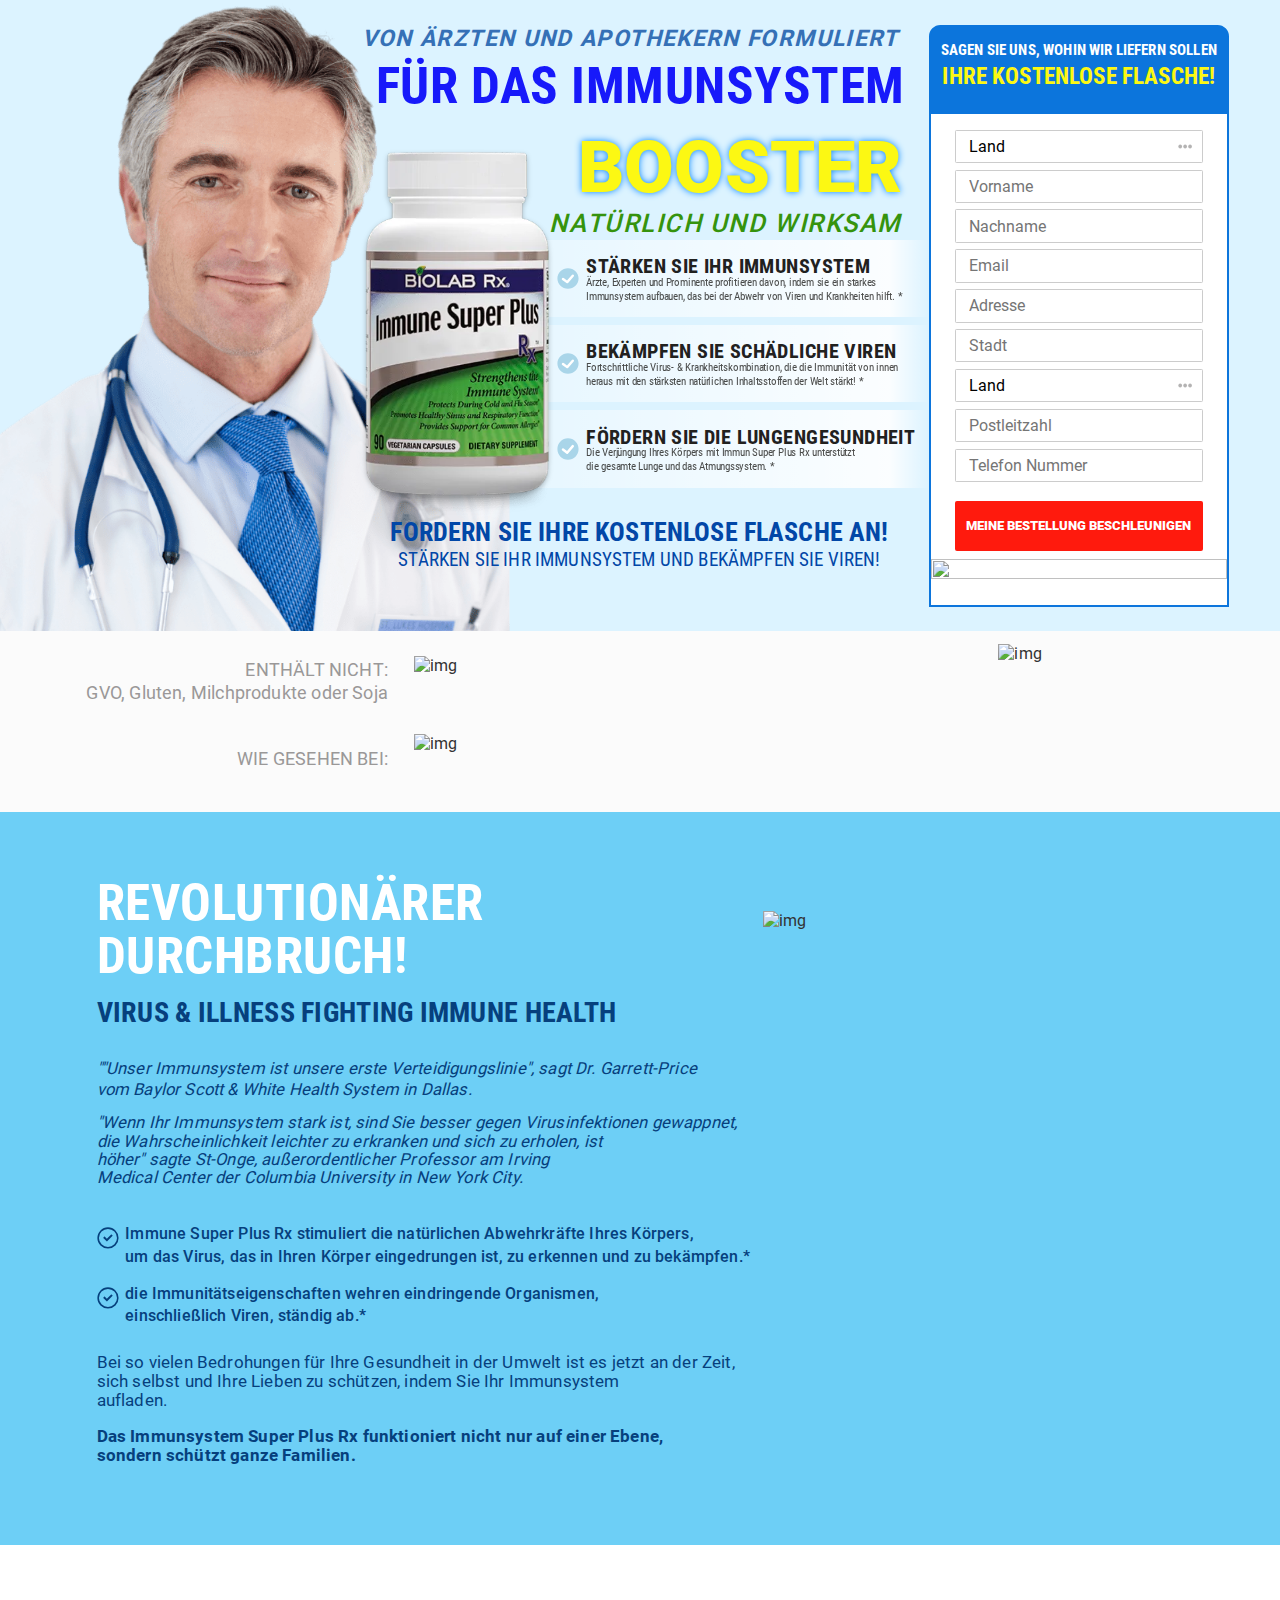
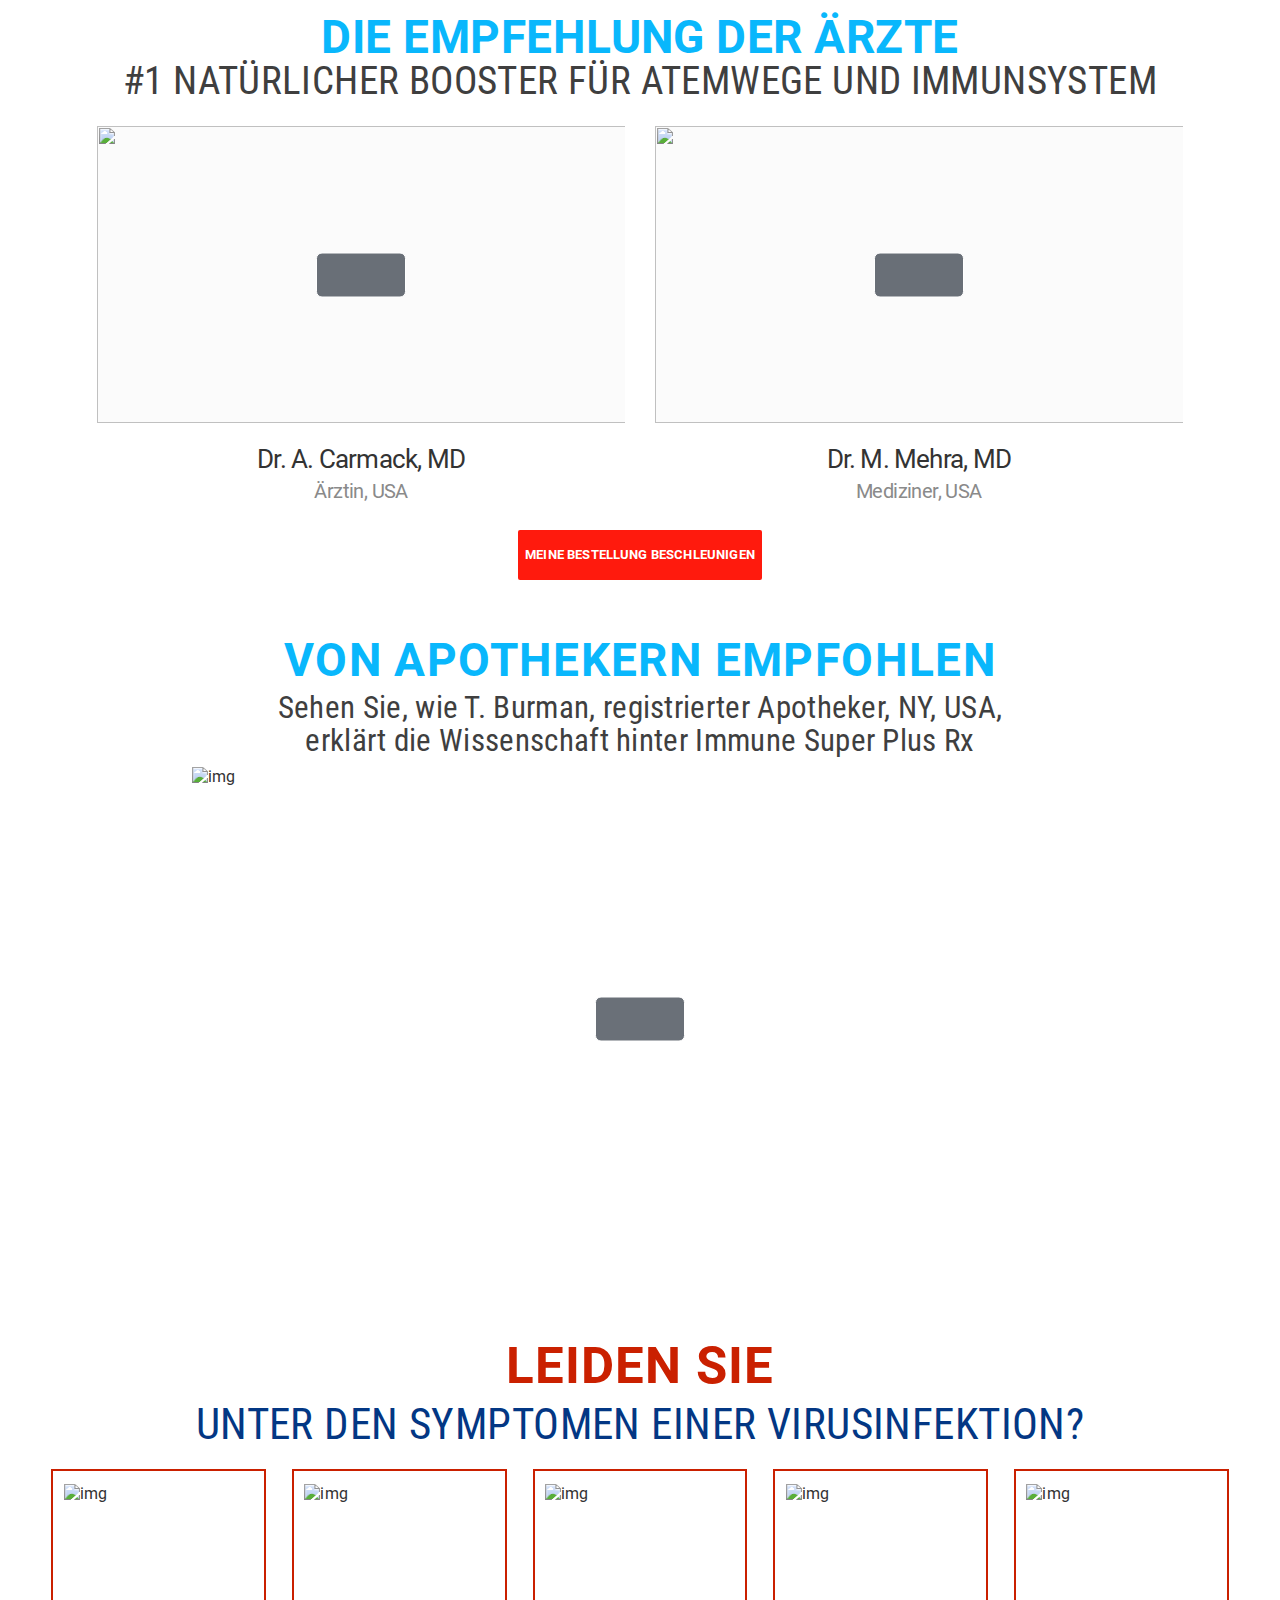
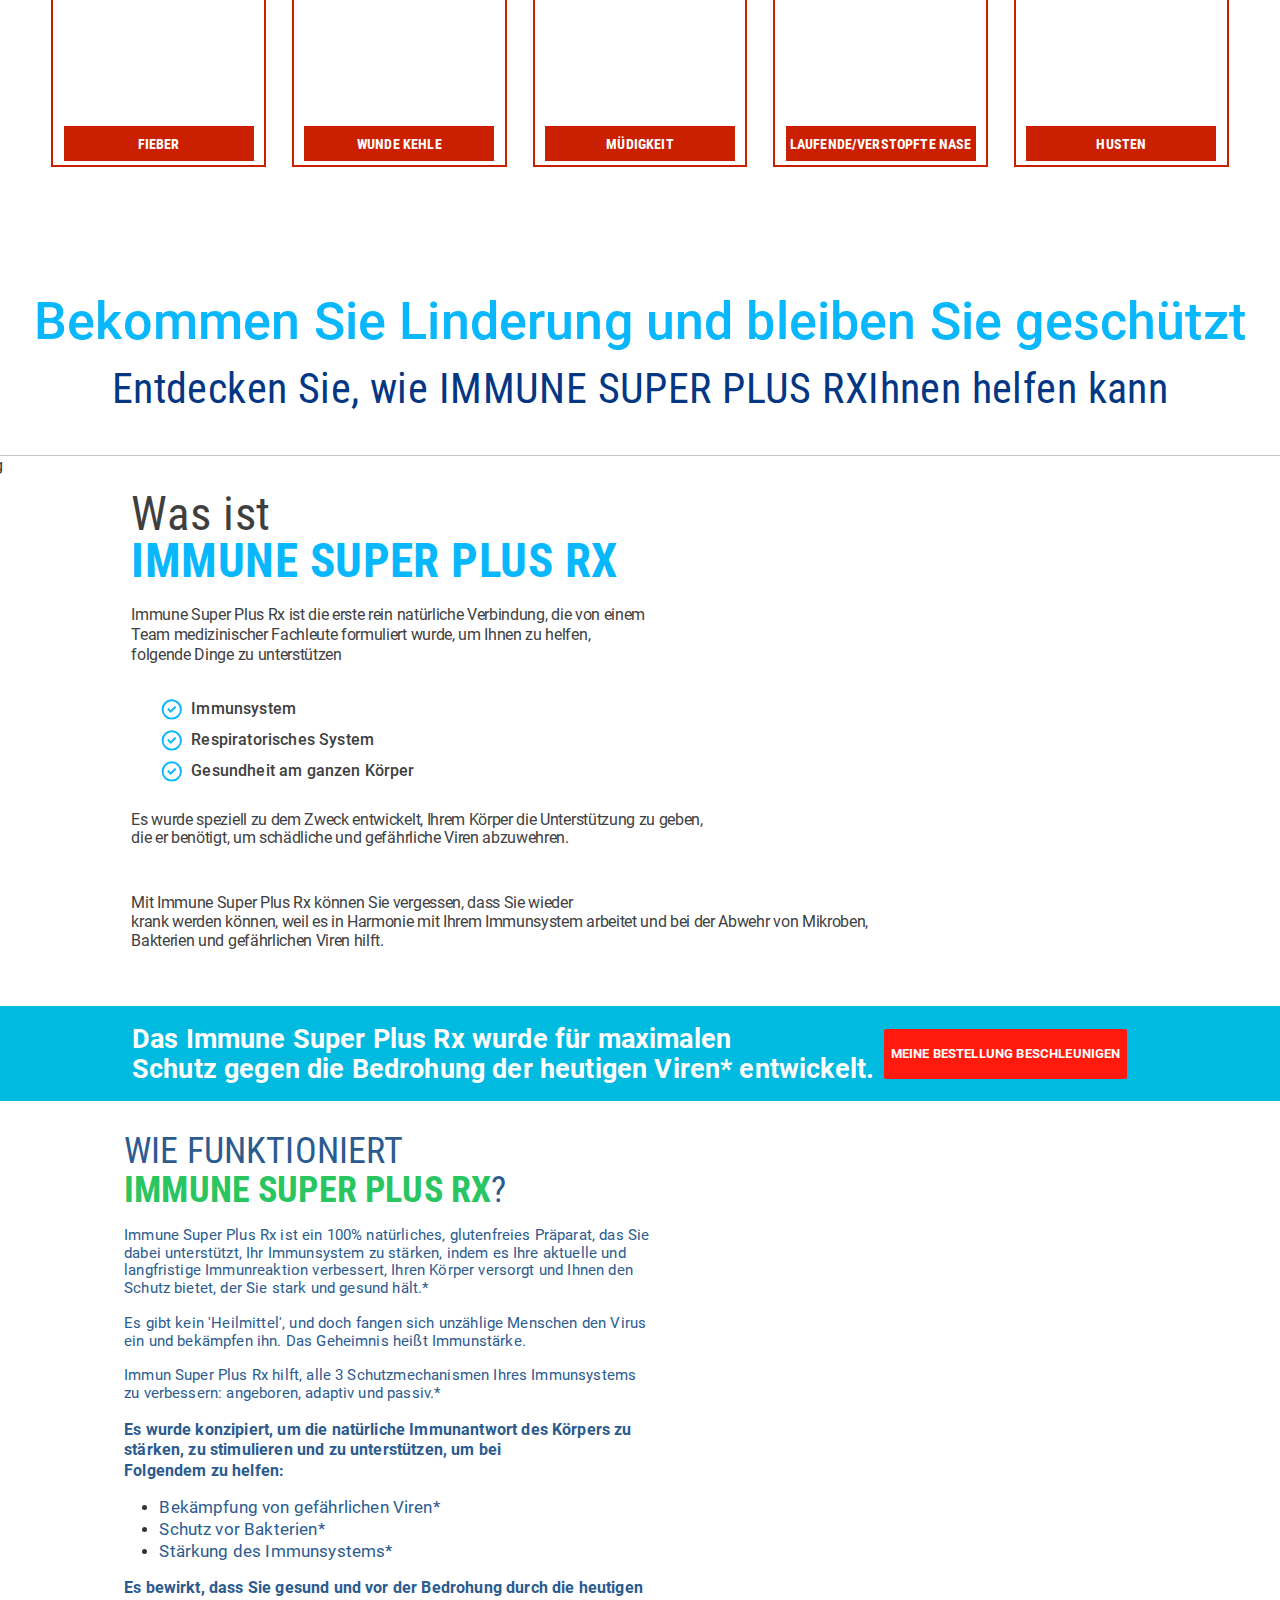
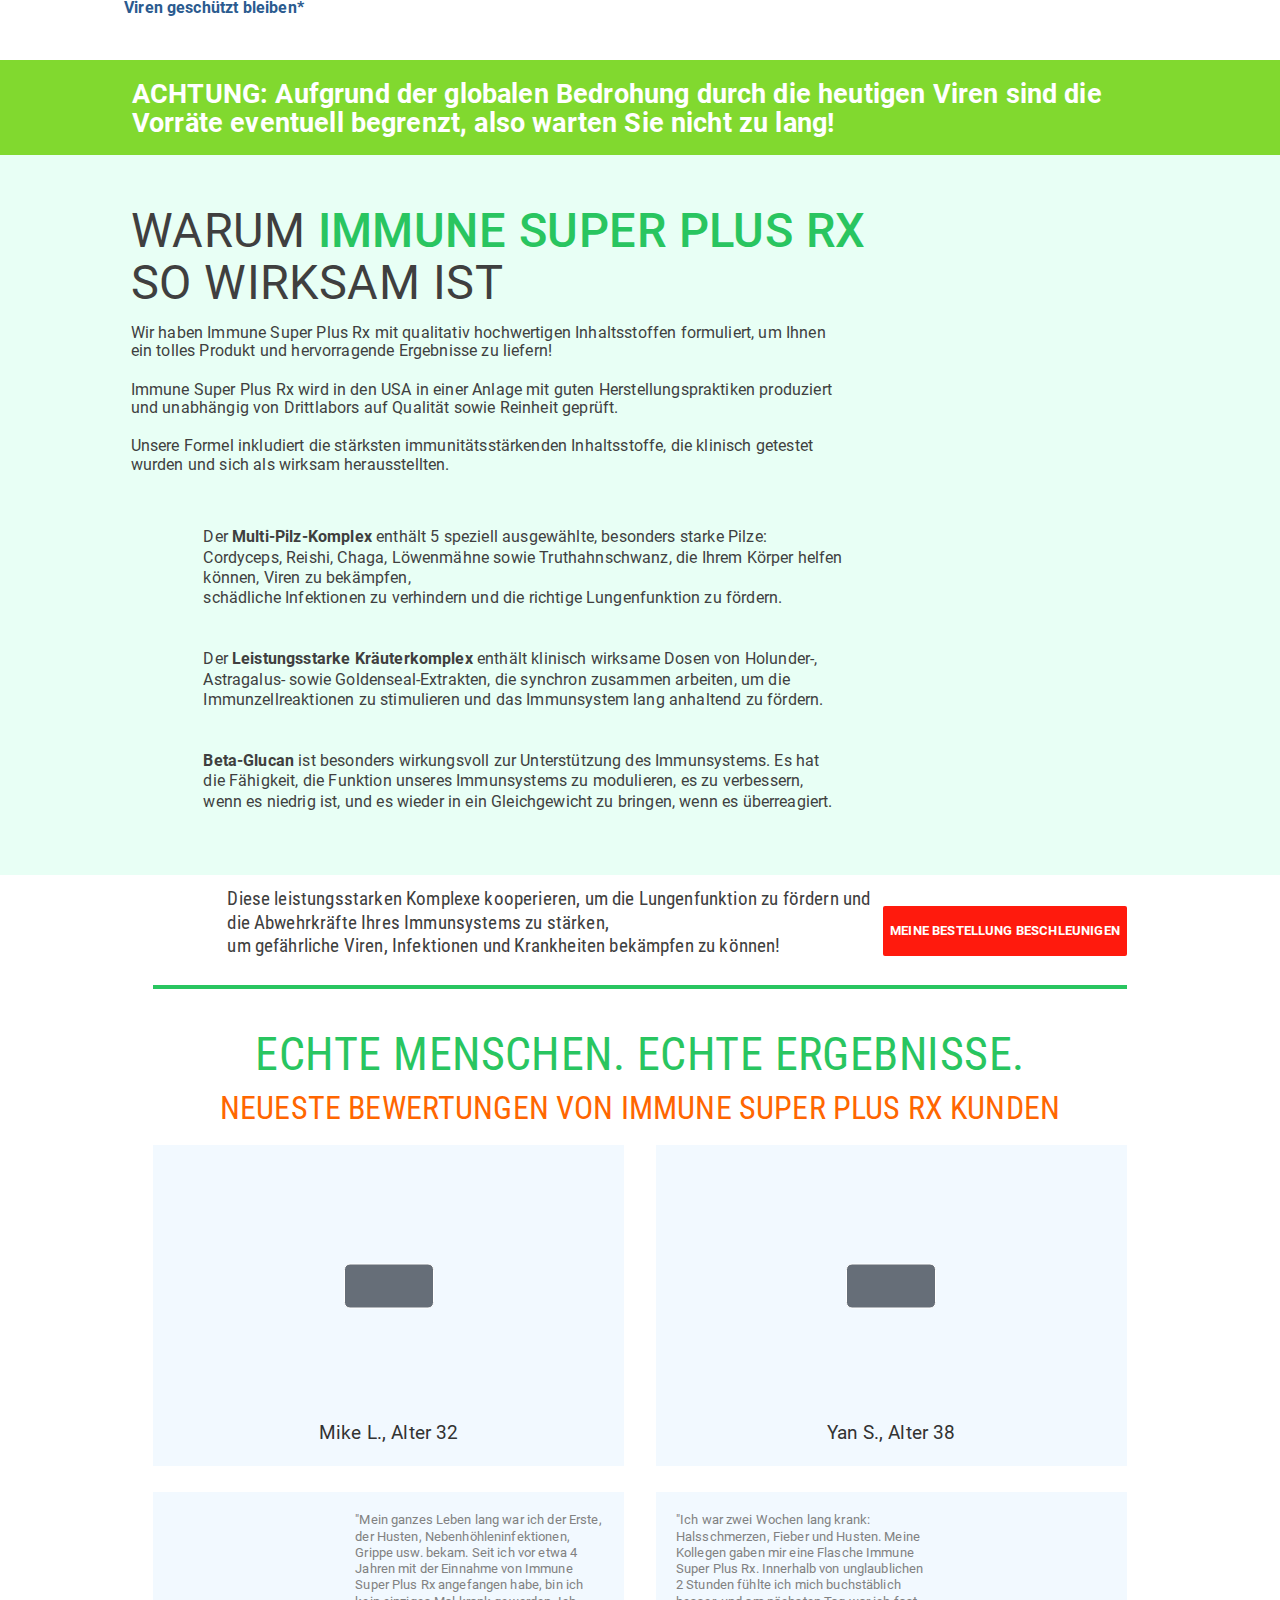
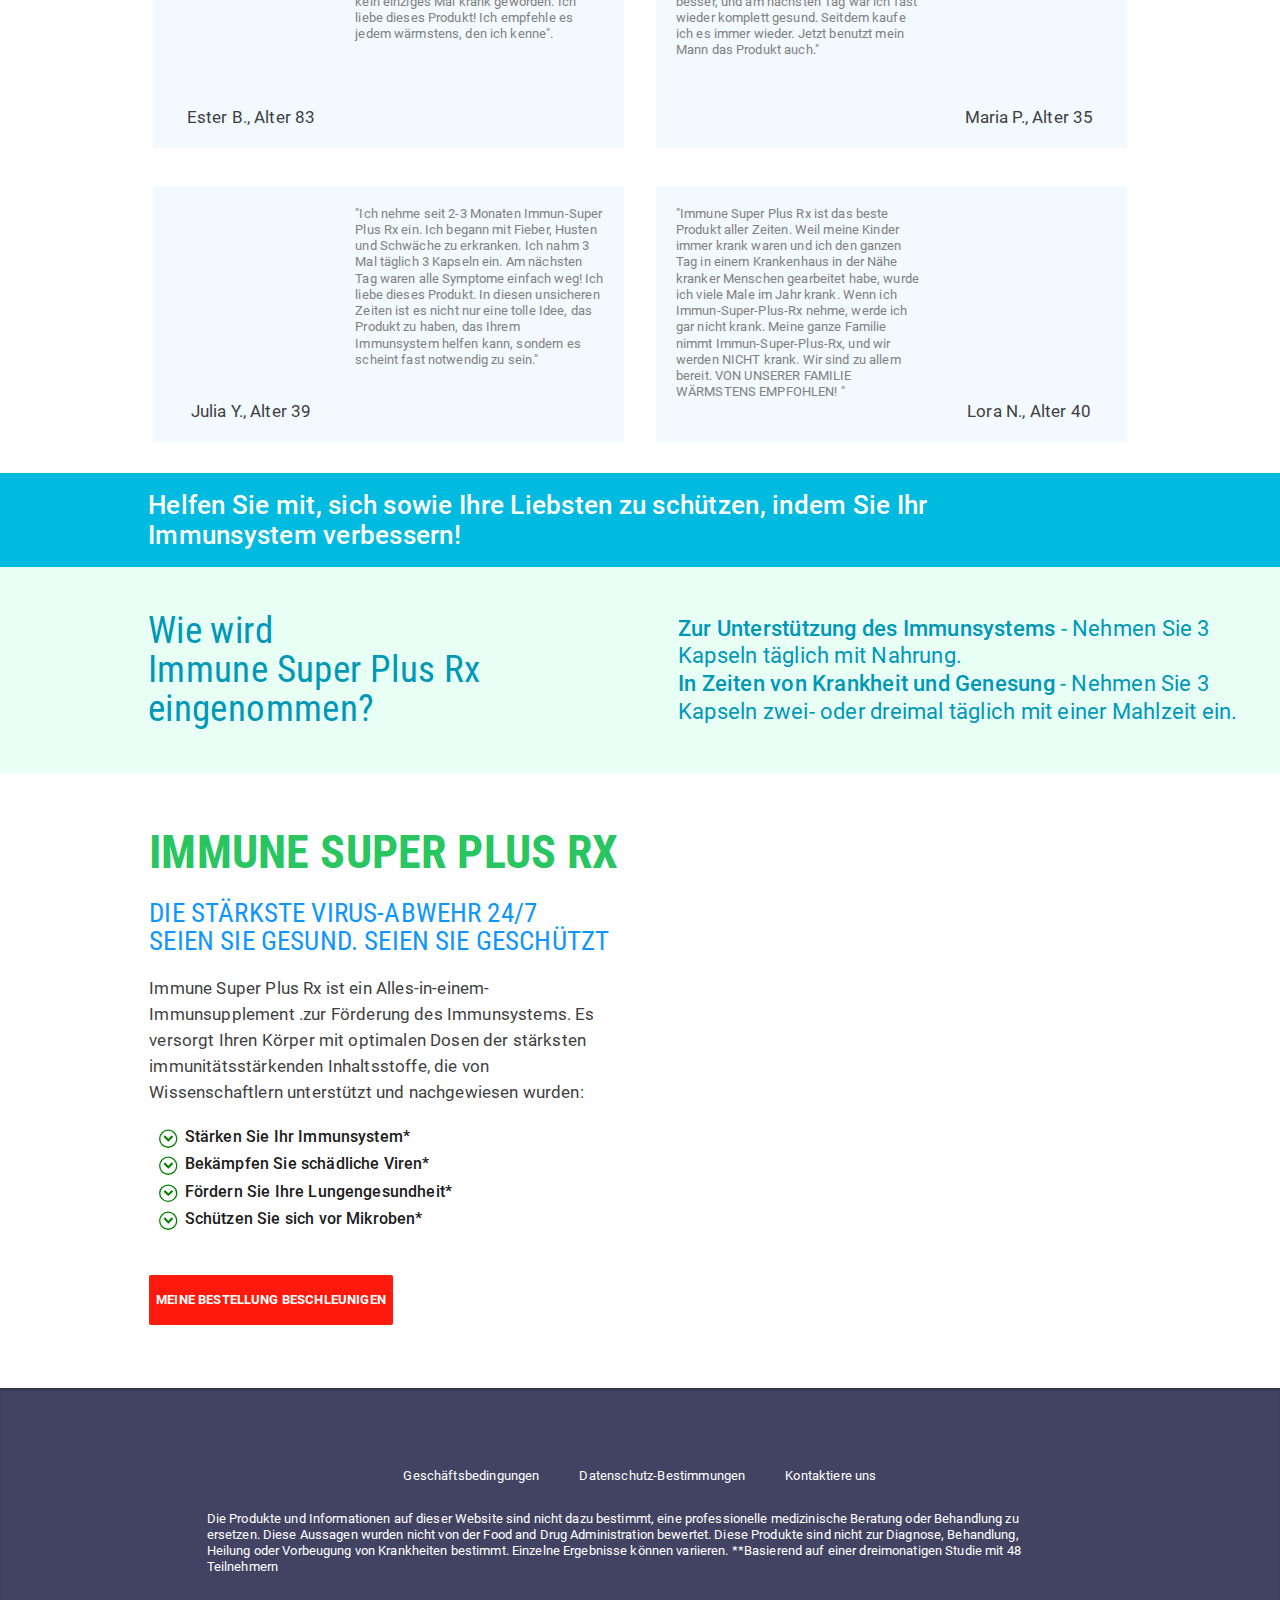
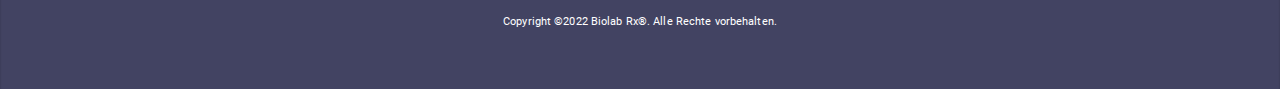
==== index.html @ bf011ea9 "Update index.html" ====
<!DOCTYPE html>
<html lang="en-EN">

<head>
  <meta charset="utf-8">
  <title>Главная страница</title>
  <meta http-equiv="X-UA-Compatible" content="IE = edge">
  <meta name="viewport" content="width=device-width, initial-scale=1.0">
  <meta name="keywords" content="">
  <meta name="description" content="">
  <meta name="format-detection" content="telephone=no">
  <link rel="stylesheet" type="text/css" href="static/css/styles.css">
  <link rel="preload" href="static/images/general/intro-m.jpg" as="image">
  <link rel="preload" href="static/images/general/intro-bg.jpg" as="image">
  <link rel="preload" href="static/fonts/RobotoCondensed-Bold.woff2" as="font" crossorigin="anonymous">
  <link rel="preload" href="static/fonts/Roboto-Regular.woff2" as="font" crossorigin="anonymous">
  <link rel="preload" href="static/fonts/RobotoCondensed-Regular.woff2" as="font" crossorigin="anonymous">
  <link rel="preload" href="static/fonts/Roboto-Medium.woff2" as="font" crossorigin="anonymous">
  <link rel="preload" href="static/fonts/Roboto-Black.woff2" as="font" crossorigin="anonymous">
  <link rel="preload" href="static/fonts/Roboto-Bold.woff2" as="font" crossorigin="anonymous">
</head>

<body>
  <div class="wrapper">
    <div class="content content_de">
      <div class="intro">
        <div class="intro-sale">Hurry! Sale ends when inventory runs out</div>
        <div class="intro-seen">
          <div class="intro-seen__title">As Seen On:</div>
          <div class="intro-seen__img"> <img src="static/images/general/news.png" loading="lazy" width="166" height="26" alt=""></div>
        </div>
        <div class="intro__top">
          <div class="intro__container">
            <div class="intro__content">
              <div class="intro-content">
                <div class="mobile intro-content__mobile">
                  <div class="intro-content__mobile-inner">
                    <div class="intro-content__mobile-txt">IMMUNe<span>Super plus rx</span></div>
                    <div class="intro-content__mobile-icons"><img src="static/images/general/intro-mobile.png" width="67" height="29" alt=""></div>
                  </div>
                </div>
                <div class="intro-content__suptitle">VON ÄRZTEN UND APOTHEKERN FORMULIERT</div>
                <div class="intro-content__title-2 mobile">ADVANCED</div>
                <div class="intro-content__title-1"> FÜR DAS IMMUNSYSTEM</div>
                <div class="intro-content__title-2">BOOSTER</div>
                <div class="intro-content__txt desctop">NATÜRLICH UND WIRKSAM </div>
                <div class="intro-content__txt mobile">Natural virus defence formula</div>
                <div class="intro-content__list">
                  <div class="intro-content__list-img">
                    <picture class="desctop">
                      <source srcset="static/images/general/intro-img.webp" type="image/webp"><img src="static/images/general/intro-img.png" loading="lazy" width="716" height="716"
                        alt="img">
                    </picture>
                    <picture class="mobile">
                      <source srcset="static/images/general/intro-img.webp" type="image/webp"><img src="static/images/general/intro-img.png" loading="lazy" width="187" height="187"
                        alt="img">
                    </picture>
                  </div>
                  <div class="intro-content__list-item">
                    <div class="intro-content__list-icon"> <img src="static/images/general/intro-icon.svg" width="48" height="48" alt=""></div>
                    <div class="intro-content__list-info">
                      <div class="intro-content__list-title">Stärken Sie Ihr Immunsystem</div>
                      <div class="intro-content__list-txt osw">Ärzte, Experten und Prominente profitieren davon, indem sie ein starkes<br> Immunsystem aufbauen, das bei der Abwehr
                        von Viren und Krankheiten hilft. *</div>
                    </div>
                  </div>
                  <div class="intro-content__list-item">
                    <div class="intro-content__list-icon"> <img src="static/images/general/intro-icon.svg" width="48" height="48" alt=""></div>
                    <div class="intro-content__list-info">
                      <div class="intro-content__list-title">Bekämpfen Sie schädliche Viren</div>
                      <div class="intro-content__list-txt osw">Fortschrittliche Virus- & Krankheitskombination, die die Immunität von innen <br>heraus mit den stärksten natürlichen
                        Inhaltsstoffen der Welt stärkt! *</div>
                    </div>
                  </div>
                  <div class="intro-content__list-item">
                    <div class="intro-content__list-icon"> <img src="static/images/general/intro-icon.svg" width="48" height="48" alt=""></div>
                    <div class="intro-content__list-info">
                      <div class="intro-content__list-title">Fördern Sie die Lungengesundheit</div>
                      <div class="intro-content__list-txt osw">Die Verjüngung Ihres Körpers mit Immun Super Plus Rx unterstützt <br>die gesamte Lunge und das Atmungssystem. *
                      </div>
                    </div>
                  </div>
                </div>
                <div class="intro-content__foot osw">
                  <div class="intro-content__foot-title">FORDERN SIE IHRE KOSTENLOSE FLASCHE AN!</div>
                  <div class="intro-content__foot-txt">STÄRKEN SIE IHR IMMUNSYSTEM UND BEKÄMPFEN SIE VIREN!</div>
                </div>
              </div>
            </div>
            <div class="intro__form">
              <form class="intro-form" id="first" action="order.html" novalidate>
                <div class="intro-form__head">
                  <div class="intro-form__suptitle">SAGEN SIE UNS, WOHIN WIR LIEFERN SOLLEN</div>
                  <div class="intro-form__title">IHRE KOSTENLOSE FLASCHE!</div>
                </div>
                <div class="intro-form__body">
                  <div class="intro-form__content">
                    <select class="intro-form__item intro-form__item--select" id="country-home" name="country">
                      <option value="" selected>Land</option>
                    </select>
                    <input class="intro-form__item name-input required" type="text" name="firstName" required data-name placeholder="Vorname">
                    <input class="intro-form__item" type="text" name="lastName" placeholder="Nachname">
                    <input class="intro-form__item mail-input required" type="text" name="email" required data-mail placeholder="Email">
                    <input class="intro-form__item" type="text" name="address" placeholder="Adresse">
                    <input class="intro-form__item" type="text" name="city" placeholder="Stadt">
                    <select class="intro-form__item intro-form__item--select" id="state" name="state">
                      <option value="">Land</option>
                    </select>
                    <input class="intro-form__item" type="text" name="PostalCode" placeholder="Postleitzahl">
                    <input class="intro-form__item" type="text" name="phone" placeholder="Telefon Nummer">
                    <button class="btn intro-form__btn">MEINE BESTELLUNG BESCHLEUNIGEN</button>
                  </div>
                  <div class="intro-form__foot"> <img src="static/images/general/ver.png" loading="lazy" width="387" height="60" alt=""></div>
                </div>
              </form>
            </div>
          </div>
        </div>
        <div class="intro__bottom">
          <div class="intro-contain">
            <div class="intro-contain__mobile"><img src="static/images/general/news-1.png" loading="lazy" width="377" height="46" alt=""></div>
            <div class="intro-qr">
              <picture>
                <source srcset="static/images/general/qr.webp" type="image/webp"><img src="static/images/general/qr.png" width="185" height="185" alt="img">
              </picture>
            </div>
            <div class="intro-contain__left">
              <div class="intro-contain__title">ENTHÄLT NICHT:</div>
              <div class="intro-contain__subtitle">GVO, Gluten, Milchprodukte oder Soja </div>
            </div>
            <div class="intro-contain__right">
              <div class="intro-contain__list">
                <picture>
                  <source srcset="static/images/general/propertiesicons.webp" type="image/webp"><img class="img-1" src="static/images/general/propertiesicons.png" loading="lazy"
                    width="833" height="103" alt="img">
                </picture>
              </div>
            </div>
          </div>
          <div class="intro-contain">
            <div class="intro-contain__left">
              <div class="intro-contain__title">WIE GESEHEN BEI: </div>
            </div>
            <div class="intro-contain__right">
              <div class="intro-contain__list">
                <picture>
                  <source srcset="static/images/general/newsicons.webp" type="image/webp"><img class="img-2" src="static/images/general/newsicons.png" loading="lazy" width="600"
                    height="94" alt="img">
                </picture>
              </div>
            </div>
          </div>
        </div>
      </div>
      <div class="revolutional">
        <div class="revolutional__container container">
          <div class="revolutional-content">
            <div class="revolutional-content__title">REVOLUTIONÄRER <br> DURCHBRUCH!</div>
            <div class="revolutional-content__subtitle">VIRUS & ILLNESS FIGHTING IMMUNE HEALTH</div>
            <div class="revolutional-content__txt">
              <p class="p1">""Unser Immunsystem ist unsere erste Verteidigungslinie", sagt Dr. Garrett-Price <br>vom Baylor Scott & White Health System in Dallas.</p>
              <p class="p2">"Wenn Ihr Immunsystem stark ist, sind Sie besser gegen Virusinfektionen gewappnet, <br>die Wahrscheinlichkeit leichter zu erkranken und sich zu erholen,
                ist
                <br>höher" sagte St-Onge, außerordentlicher Professor am Irving <br>Medical Center der Columbia University in New York City.
              </p>
              <ul>
                <li> Immune Super Plus Rx stimuliert die natürlichen Abwehrkräfte Ihres Körpers,<br> um das Virus, das in Ihren Körper eingedrungen ist, zu erkennen und zu
                  bekämpfen.*</li>
                <li> die Immunitätseigenschaften wehren eindringende Organismen, <br> einschließlich Viren, ständig ab.*</li>
              </ul>
              <p class="p3">Bei so vielen Bedrohungen für Ihre Gesundheit in der Umwelt ist es jetzt an der Zeit, <br>sich selbst und Ihre Lieben zu schützen, indem Sie Ihr
                Immunsystem
                <br>aufladen.
              </p>
              <p class="p4"> <b>Das Immunsystem Super Plus Rx funktioniert nicht nur auf einer Ebene, <br>sondern schützt ganze Familien.</b></p>
            </div>
          </div>
          <div class="revolutional-image">
            <picture class="desctop">
              <source srcset="static/images/general/revolutional.webp" type="image/webp"><img src="static/images/general/revolutional.png" loading="lazy" width="1126" height="1035"
                alt="img">
            </picture>
            <picture class="mobile">
              <source srcset="static/images/general/revolutional-m.webp" type="image/webp"><img src="static/images/general/revolutional-m.png" loading="lazy" width="280"
                height="310" alt="img">
            </picture>
          </div>
        </div>
      </div>
      <div class="choice">
        <div class="choice__container container">
          <div class="choice__title">DIE EMPFEHLUNG DER ÄRZTE</div>
          <div class="choice__subtitle">#1 NATÜRLICHER BOOSTER FÜR ATEMWEGE UND IMMUNSYSTEM</div>
          <div class="choice-list flex">
            <div class="choice-list__item col-6">
              <div class="choice-item">
                <div class="choice-item__video">
                  <div class="addVideo-wrapper">
                    <picture class="addVideo" data-video="">
                      <source srcset="static/images/content/c-1.webp" type="image/webp"><img src="static/images/content/c-1.jpg" loading="lazy" width="1004" height="565" alt="">
                    </picture>
                  </div>
                </div>
                <div class="choice-item__name">Dr. A. Carmack, MD</div>
                <div class="choice-item__position">Ärztin, USA</div>
              </div>
            </div>
            <div class="choice-list__item col-6">
              <div class="choice-item">
                <div class="choice-item__video">
                  <div class="addVideo-wrapper">
                    <picture class="addVideo" data-video="">
                      <source srcset="static/images/content/c-2.webp" type="image/webp"><img src="static/images/content/c-2.jpg" loading="lazy" width="1004" height="565" alt="">
                    </picture>
                  </div>
                </div>
                <div class="choice-item__name">Dr. M. Mehra, MD</div>
                <div class="choice-item__position">Mediziner, USA</div>
              </div>
            </div>
          </div>
        </div>
      </div>
      <div class="recomend">
        <div class="recomend__container container">
          <div class="recomend__title">VON APOTHEKERN EMPFOHLEN</div>
          <div class="recomend__subtitle">Sehen Sie, wie T. Burman, registrierter Apotheker, NY, USA, <br>erklärt die Wissenschaft hinter Immune Super Plus Rx </div>
          <div class="recomend__video">
            <div class="addVideo-wrapper">
              <picture class="addVideo" data-video="">
                <source srcset="static/images/content/recomend.webp" type="image/webp"><img src="static/images/content/recomend.jpg" loading="lazy" width="1792" height="1006"
                  alt="img">
              </picture>
            </div>
          </div>
          <div class="recomend__link"> <a class="recomend__link-order btn" href="#">MEINE BESTELLUNG BESCHLEUNIGEN</a></div>
        </div>
      </div>
      <div class="suffer">
        <div class="suffer__container">
          <div class="suffer__title">LEIDEN SIE</div>
          <div class="suffer__subtitle">UNTER DEN SYMPTOMEN EINER VIRUSINFEKTION?</div>
          <div class="suffer__list">
            <div class="suffer-list">
              <div class="suffer-list__item">
                <div class="suffer-card">
                  <div class="suffer-card__inner">
                    <div class="suffer-card__photo">
                      <picture>
                        <source srcset="static/images/content/suffer-1.webp" type="image/webp"><img src="static/images/content/suffer-1.jpg" loading="lazy" width="285" height="363"
                          alt="img">
                      </picture>
                    </div>
                    <div class="suffer-card__txt">FIEBER</div>
                  </div>
                </div>
              </div>
              <div class="suffer-list__item">
                <div class="suffer-card">
                  <div class="suffer-card__inner">
                    <div class="suffer-card__photo">
                      <picture>
                        <source srcset="static/images/content/suffer-2.webp" type="image/webp"><img src="static/images/content/suffer-2.jpg" loading="lazy" width="285" height="363"
                          alt="img">
                      </picture>
                    </div>
                    <div class="suffer-card__txt">WUNDE KEHLE</div>
                  </div>
                </div>
              </div>
              <div class="suffer-list__item">
                <div class="suffer-card">
                  <div class="suffer-card__inner">
                    <div class="suffer-card__photo">
                      <picture>
                        <source srcset="static/images/content/suffer-3.webp" type="image/webp"><img src="static/images/content/suffer-3.jpg" loading="lazy" width="285" height="363"
                          alt="img">
                      </picture>
                    </div>
                    <div class="suffer-card__txt">MÜDIGKEIT</div>
                  </div>
                </div>
              </div>
              <div class="suffer-list__item">
                <div class="suffer-card">
                  <div class="suffer-card__inner">
                    <div class="suffer-card__photo">
                      <picture>
                        <source srcset="static/images/content/suffer-4.webp" type="image/webp"><img src="static/images/content/suffer-4.jpg" loading="lazy" width="285" height="363"
                          alt="img">
                      </picture>
                    </div>
                    <div class="suffer-card__txt">LAUFENDE/VERSTOPFTE NASE</div>
                  </div>
                </div>
              </div>
              <div class="suffer-list__item">
                <div class="suffer-card">
                  <div class="suffer-card__inner">
                    <div class="suffer-card__photo">
                      <picture>
                        <source srcset="static/images/content/suffer-5.webp" type="image/webp"><img src="static/images/content/suffer-5.jpg" loading="lazy" width="285" height="363"
                          alt="img">
                      </picture>
                    </div>
                    <div class="suffer-card__txt">HUSTEN</div>
                  </div>
                </div>
              </div>
            </div>
          </div>
          <div class="suffer__bottom">
            <div class="suffer__bottom-title">Bekommen Sie Linderung und bleiben Sie geschützt</div>
            <div class="suffer__bottom-subtitle">Entdecken Sie, wie <span>IMMUNE SUPER PLUS RX</span>Ihnen helfen kann</div>
          </div>
        </div>
      </div>
      <div class="works">
        <div class="works__bg">
          <picture>
            <source srcset="static/images/general/works-bg.webp" type="image/webp"><img src="static/images/general/works-bg.jpg" loading="lazy" width="1920" height="800" alt="img">
          </picture>
        </div>
        <div class="works__top">
          <div class="works__container container">
            <div class="works-content">
              <div class="works-content__title"><span>Was ist </span> <br>IMMUNE SUPER PLUS RX</div>
              <div class="works-content__img">
                <picture>
                  <source srcset="static/images/general/works-mobile.webp" type="image/webp"><img src="static/images/general/works-mobile.png" loading="lazy" width="425"
                    height="519" alt="img">
                </picture>
              </div>
              <div class="works-content__txt">Immune Super Plus Rx ist die erste rein natürliche Verbindung, die von einem <br>Team medizinischer Fachleute formuliert wurde, um
                Ihnen zu helfen, <br>folgende Dinge zu unterstützen</div>
              <div class="works-content__list">
                <div class="works-content__list-item">
                  <div class="works-content__list-icon"> <img src="static/images/general/icon.svg" loading="lazy" width="32" height="32" alt=""></div>
                  <div class="works-content__list-info">
                    <div class="works-content__list-title">Immunsystem </div>
                  </div>
                </div>
                <div class="works-content__list-item">
                  <div class="works-content__list-icon"> <img src="static/images/general/icon.svg" loading="lazy" width="32" height="32" alt=""></div>
                  <div class="works-content__list-info">
                    <div class="works-content__list-title">Respiratorisches System</div>
                  </div>
                </div>
                <div class="works-content__list-item">
                  <div class="works-content__list-icon"> <img src="static/images/general/icon.svg" loading="lazy" width="32" height="32" alt=""></div>
                  <div class="works-content__list-info">
                    <div class="works-content__list-title">Gesundheit am ganzen Körper</div>
                  </div>
                </div>
              </div>
              <div class="works-content__txt works-content__txt-mb-1">Es wurde speziell zu dem Zweck entwickelt, Ihrem Körper die Unterstützung zu geben,<br> die er benötigt, um
                schädliche und gefährliche Viren abzuwehren.</div>
              <div class="works-content__txt works-content__txt-mb-0">Mit Immune Super Plus Rx können Sie vergessen, dass Sie wieder <br>krank werden können, weil es in Harmonie
                mit Ihrem Immunsystem arbeitet und bei der Abwehr von Mikroben, <br>Bakterien und gefährlichen Viren hilft.</div>
            </div>
          </div>
        </div>
      </div>
      <div class="blueblock blueblock--2">
        <div class="blueblock__container container">
          <div class="blueblock__row">
            <div class="blueblock__txt">Das Immune Super Plus Rx wurde für maximalen <br>Schutz gegen die Bedrohung der heutigen Viren* entwickelt.</div>
            <div class="blueblock__link"> <a class="btn blueblock__link-item" href="#"> MEINE BESTELLUNG BESCHLEUNIGEN</a></div>
          </div>
        </div>
      </div>
      <div class="howdoes">
        <div class="howdoes__container">
          <div class="howdoes__left">
            <div class="howdoes__title">WIE FUNKTIONIERT <br><span>IMMUNE SUPER PLUS RX</span>?</div>
            <div class="howdoes__desc">
              <p>Immune Super Plus Rx ist ein 100% natürliches, glutenfreies Präparat, das Sie dabei unterstützt, Ihr Immunsystem zu stärken, indem es Ihre aktuelle und
                langfristige Immunreaktion verbessert, Ihren Körper versorgt und Ihnen den Schutz bietet, der Sie stark und gesund hält.*</p>
              <div class="howdoes__right">
                <div class="howdoes__bottle">
                  <picture>
                    <source srcset="static/images/general/bottle.webp" type="image/webp"><img src="static/images/general/bottle.png" loading="lazy" width="208" height="356"
                      alt="img">
                  </picture>
                </div>
                <div class="howdoes__img">
                  <picture class="desctop">
                    <source srcset="static/images/general/howdoes.webp" type="image/webp"><img src="static/images/general/howdoes.jpg" loading="lazy" width="" height="" alt="img">
                  </picture>
                  <picture class="mobile">
                    <source srcset="static/images/general/howdoes-m.webp" type="image/webp"><img src="static/images/general/howdoes-m.jpg" loading="lazy" width="380" height="277"
                      alt="img">
                  </picture>
                </div>
                <div class="howdoes__txt">VERBESSERN SIE IHR IMMUNSYSTEM IN VIRUS HUNTER</div>
              </div>
              <p>Es gibt kein 'Heilmittel', und doch fangen sich unzählige Menschen den Virus ein und bekämpfen ihn. Das Geheimnis heißt Immunstärke.</p>
              <p>Immun Super Plus Rx hilft, alle 3 Schutzmechanismen Ihres Immunsystems zu verbessern: angeboren, adaptiv und passiv.*</p>
              <p class="p1"> <b>Es wurde konzipiert, um die natürliche Immunantwort des Körpers zu stärken, zu stimulieren und zu unterstützen, um bei <br>Folgendem zu helfen:</b>
              </p>
              <ul>
                <li> <span>Bekämpfung von gefährlichen Viren*</span></li>
                <li> <span>Schutz vor Bakterien*</span></li>
                <li> <span>Stärkung des Immunsystems* </span></li>
              </ul>
              <p> <b>Es bewirkt, dass Sie gesund und vor der Bedrohung durch die heutigen Viren geschützt bleiben* </b></p>
            </div>
          </div>
        </div>
      </div>
      <div class="blueblock blueblock--1">
        <div class="blueblock__container container">
          <div class="blueblock__row">
            <div class="blueblock__txt">ACHTUNG: Aufgrund der globalen Bedrohung durch die heutigen Viren sind die Vorräte eventuell begrenzt, also warten Sie nicht zu lang!
            </div>
          </div>
        </div>
      </div>
      <div class="effective">
        <div class="effective__container container">
          <div class="effective-content">
            <div class="effective-content__title"><span>WARUM </span> IMMUNE SUPER PLUS RX <br><span>SO WIRKSAM IST</span></div>
            <div class="effective-content__img">
              <picture class="desctop">
                <source srcset="static/images/general/effective.webp" type="image/webp"><img src="static/images/general/effective.png" loading="lazy" width="1969" height="1950"
                  alt="">
              </picture>
            </div>
            <div class="effective-content__txt">
              <p>Wir haben Immune Super Plus Rx mit qualitativ hochwertigen Inhaltsstoffen formuliert, um Ihnen ein tolles Produkt und hervorragende Ergebnisse zu liefern! </p>
              <p>Immune Super Plus Rx wird in den USA in einer Anlage mit guten Herstellungspraktiken produziert und unabhängig von Drittlabors auf Qualität sowie Reinheit geprüft.
              </p>
              <p>Unsere Formel inkludiert die stärksten immunitätsstärkenden Inhaltsstoffe, die klinisch getestet wurden und sich als wirksam herausstellten. </p>
            </div>
            <div class="effective-content__list">
              <div class="effective-content__list-item">
                <div class="effective-content__list-icon"> <img src="static/images/general/check-1.png" loading="lazy" width="77" height="77" alt=""></div>
                <div class="effective-content__list-info">
                  <div class="effective-content__list-title">Der<span> Multi-Pilz-Komplex </span> enthält 5 speziell ausgewählte, besonders starke Pilze: <br>Cordyceps, Reishi,
                    Chaga, Löwenmähne sowie Truthahnschwanz, die Ihrem Körper helfen können, Viren zu bekämpfen, <br>schädliche Infektionen zu verhindern und die richtige
                    Lungenfunktion zu fördern.</div>
                </div>
              </div>
              <div class="effective-content__list-item">
                <div class="effective-content__list-icon"> <img src="static/images/general/check-2.png" loading="lazy" width="77" height="77" alt=""></div>
                <div class="effective-content__list-info">
                  <div class="effective-content__list-title">Der <span>Leistungsstarke Kräuterkomplex </span> enthält klinisch wirksame Dosen von Holunder-, Astragalus- sowie
                    Goldenseal-Extrakten, die synchron zusammen arbeiten, um die Immunzellreaktionen zu stimulieren und das Immunsystem lang anhaltend zu fördern. </div>
                </div>
              </div>
              <div class="effective-content__list-item">
                <div class="effective-content__list-icon"> <img src="static/images/general/check-3.png" loading="lazy" width="77" height="77" alt=""></div>
                <div class="effective-content__list-info">
                  <div class="effective-content__list-title"><span>Beta-Glucan </span> ist besonders wirkungsvoll zur Unterstützung des Immunsystems. Es hat die Fähigkeit, die
                    Funktion unseres Immunsystems zu modulieren, es zu verbessern, wenn es niedrig ist, und es wieder in ein Gleichgewicht zu bringen, wenn es überreagiert. </div>
                </div>
              </div>
            </div>
          </div>
        </div>
      </div>
      <div class="effective-warning">
        <div class="effective-warning__row">
          <div class="effective-warning__txt"> <img src="static/images/general/warning.png" loading="lazy" width="56" height="196" alt="">
            <p>Diese leistungsstarken Komplexe kooperieren, um die Lungenfunktion zu fördern und die Abwehrkräfte Ihres Immunsystems zu stärken, <br>um gefährliche Viren,
              Infektionen und Krankheiten bekämpfen zu können!</p>
          </div>
          <div class="effective-warning__link"><a class="btn" href="#">MEINE BESTELLUNG BESCHLEUNIGEN</a></div>
        </div>
      </div>
      <div class="approved">
        <div class="approved__container container">
          <div class="approved__title title">ECHTE MENSCHEN. ECHTE ERGEBNISSE.</div>
          <div class="approved__subtitle sTitle">NEUESTE BEWERTUNGEN VON IMMUNE SUPER PLUS RX KUNDEN</div>
          <div class="approved-list flex">
            <div class="approved-list__item col-6">
              <div class="approved-item">
                <div class="approved-item__video">
                  <div class="addVideo-wrapper">
                    <picture class="addVideo" data-video="">
                      <source srcset="static/images/content/ap-1.webp" type="image/webp"><img src="static/images/content/ap-1.jpg" loading="lazy" width="644" height="361"
                        alt="img">
                    </picture>
                  </div>
                </div>
                <div class="approved-item__txt">Mike L., Alter 32</div>
              </div>
            </div>
            <div class="approved-list__item col-6">
              <div class="approved-item">
                <div class="approved-item__video">
                  <div class="addVideo-wrapper">
                    <picture class="addVideo" data-video="">
                      <source srcset="static/images/content/ap-2.webp" type="image/webp"><img src="static/images/content/ap-2.jpg" loading="lazy" width="644" height="361"
                        alt="img">
                    </picture>
                  </div>
                </div>
                <div class="approved-item__txt"> Yan S., Alter 38</div>
              </div>
            </div>
          </div>
          <div class="reviews-list flex">
            <div class="reviews-list__item col-6">
              <div class="reviews-card">
                <div class="reviews-card__inner flex">
                  <div class="reviews-card__left">
                    <div class="reviews-card__img"><img src="static/images/general/r-1.jpg" loading="lazy" width="373" height="414" alt=""></div>
                    <div class="reviews-card__rating"> <img src="static/images/general/rating-full.svg" loading="lazy" width="170" height="32" alt="5 stars"></div>
                    <div class="reviews-card__user">Ester B., Alter 83 </div>
                  </div>
                  <div class="reviews-card__right">
                    <div class="reviews-card__txt">
                      "Mein ganzes Leben lang war ich der Erste, der Husten, Nebenhöhleninfektionen, Grippe usw. bekam. Seit ich vor etwa 4 Jahren mit der Einnahme von Immune Super
                      Plus Rx angefangen habe, bin ich kein einziges Mal krank geworden. Ich liebe dieses Produkt! Ich empfehle es jedem wärmstens, den ich kenne".
                    </div>
                  </div>
                </div>
              </div>
            </div>
            <div class="reviews-list__item col-6">
              <div class="reviews-card">
                <div class="reviews-card__inner reviews-card__inner--reverse flex">
                  <div class="reviews-card__left">
                    <div class="reviews-card__img"><img src="static/images/general/r-2.jpg" loading="lazy" width="373" height="414" alt=""></div>
                    <div class="reviews-card__rating"> <img src="static/images/general/rating-full.svg" loading="lazy" width="170" height="32" alt="5 stars"></div>
                    <div class="reviews-card__user">Maria P., Alter 35</div>
                  </div>
                  <div class="reviews-card__right">
                    <div class="reviews-card__txt">
                      "Ich war zwei Wochen lang krank: Halsschmerzen, Fieber und Husten. Meine Kollegen gaben mir eine Flasche Immune Super Plus Rx. Innerhalb von unglaublichen 2
                      Stunden fühlte ich mich buchstäblich besser, und am nächsten Tag war ich fast wieder komplett gesund. Seitdem kaufe ich es immer wieder. Jetzt benutzt mein
                      Mann das Produkt auch."
                    </div>
                  </div>
                </div>
              </div>
            </div>
            <div class="reviews-list__item col-6">
              <div class="reviews-card">
                <div class="reviews-card__inner flex">
                  <div class="reviews-card__left">
                    <div class="reviews-card__img"><img src="static/images/general/r-3.jpg" loading="lazy" width="373" height="414" alt=""></div>
                    <div class="reviews-card__rating"> <img src="static/images/general/rating-full.svg" loading="lazy" width="170" height="32" alt="5 stars"></div>
                    <div class="reviews-card__user">Julia Y., Alter 39</div>
                  </div>
                  <div class="reviews-card__right">
                    <div class="reviews-card__txt">"Ich nehme seit 2-3 Monaten Immun-Super Plus Rx ein. Ich begann mit Fieber, Husten und Schwäche zu erkranken. Ich nahm 3 Mal
                      täglich 3 Kapseln ein. Am nächsten Tag waren alle Symptome einfach weg! Ich liebe dieses Produkt. In diesen unsicheren Zeiten ist es nicht nur eine tolle
                      Idee, das Produkt zu haben, das Ihrem Immunsystem helfen kann, sondern es scheint fast notwendig zu sein."​</div>
                  </div>
                </div>
              </div>
            </div>
            <div class="reviews-list__item col-6">
              <div class="reviews-card">
                <div class="reviews-card__inner reviews-card__inner--reverse flex">
                  <div class="reviews-card__left">
                    <div class="reviews-card__img"><img src="static/images/general/r-4.jpg" loading="lazy" width="373" height="414" alt=""></div>
                    <div class="reviews-card__rating"> <img src="static/images/general/rating-full.svg" loading="lazy" width="170" height="32" alt="5 stars"></div>
                    <div class="reviews-card__user">Lora N., Alter 40</div>
                  </div>
                  <div class="reviews-card__right">
                    <div class="reviews-card__txt">"Immune Super Plus Rx ist das beste Produkt aller Zeiten. Weil meine Kinder immer krank waren und ich den ganzen Tag in einem
                      Krankenhaus in der Nähe kranker Menschen gearbeitet habe, wurde ich viele Male im Jahr krank. Wenn ich Immun-Super-Plus-Rx nehme, werde ich gar nicht krank.
                      Meine ganze Familie nimmt Immun-Super-Plus-Rx, und wir werden NICHT krank. Wir sind zu allem bereit. VON UNSERER FAMILIE WÄRMSTENS EMPFOHLEN! "</div>
                  </div>
                </div>
              </div>
            </div>
          </div>
        </div>
      </div>
      <div class="approved-bottom-1">Helfen Sie mit, sich sowie Ihre Liebsten zu schützen, indem Sie Ihr <br>Immunsystem verbessern!</div>
      <div class="approved-bottom-2">
        <div class="approved-bottom-2__left">
          <p>Wie wird <br><span>Immune Super Plus Rx eingenommen?</span></p>
        </div>
        <div class="approved-bottom-2__right">
          <p><span>Zur Unterstützung des Immunsystems </span> - Nehmen Sie 3 Kapseln täglich mit Nahrung.</p>
          <p><span>In Zeiten von Krankheit und Genesung </span> - Nehmen Sie 3 <br> Kapseln zwei- oder dreimal täglich mit einer Mahlzeit ein.</p>
        </div>
      </div>
      <div class="fight">
        <div class="fight__container container">
          <div class="fight-content">
            <div class="fight-content__title">IMMUNE SUPER PLUS RX</div>
            <div class="fight-content__subtitle">Die Stärkste Virus-Abwehr 24/7 <br>Seien Sie gesund. Seien Sie geschützt</div>
            <div class="fight-content__txt"><span>Immune Super Plus Rx ist ein Alles-in-einem-<br>Immunsupplement .</span>zur Förderung des Immunsystems. Es versorgt Ihren Körper
              mit optimalen Dosen der stärksten immunitätsstärkenden Inhaltsstoffe, die von Wissenschaftlern unterstützt und nachgewiesen wurden:</div>
            <div class="fight-content__list">
              <div class="fight-content__list-item">
                <div class="fight-content__list-icon"> <img src="static/images/general/fight-icon.svg" width="37" height="39" alt=""></div>
                <div class="fight-content__list-info">Stärken Sie Ihr Immunsystem*</div>
              </div>
              <div class="fight-content__list-item">
                <div class="fight-content__list-icon"> <img src="static/images/general/fight-icon.svg" width="37" height="39" alt=""></div>
                <div class="fight-content__list-info">Bekämpfen Sie schädliche Viren*</div>
              </div>
              <div class="fight-content__list-item">
                <div class="fight-content__list-icon"> <img src="static/images/general/fight-icon.svg" width="37" height="39" alt=""></div>
                <div class="fight-content__list-info">Fördern Sie Ihre Lungengesundheit* </div>
              </div>
              <div class="fight-content__list-item">
                <div class="fight-content__list-icon"> <img src="static/images/general/fight-icon.svg" width="37" height="39" alt=""></div>
                <div class="fight-content__list-info">Schützen Sie sich vor Mikroben*</div>
              </div>
            </div><a class="btn fight-content__btn" href="#">MEINE BESTELLUNG BESCHLEUNIGEN</a>
            <div class="fight-content__rx">
              <picture class="desctop">
                <source srcset="static/images/general/3botles.webp" type="image/webp"><img src="static/images/general/3botles.png" loading="lazy" width="1200" height="628"
                  alt="img">
              </picture>
              <picture class="mobile">
                <source srcset="static/images/general/rx.webp" type="image/webp"><img src="static/images/general/rx.png" loading="lazy" width="222" height="196" alt="img">
              </picture>
            </div>
            <div class="fight-content__img">
              <picture class="desctop">
                <source srcset="static/images/general/fight.webp" type="image/webp"><img src="static/images/general/fight.png" loading="lazy" width="1306" height="1193" alt="">
              </picture>
              <picture class="mobile">
                <source srcset="static/images/general/fight.webp" type="image/webp"><img src="static/images/general/fight.png" loading="lazy" width="375" height="400" alt="">
              </picture>
            </div>
          </div>
        </div>
      </div>
    </div>
    <footer class="footer">
      <div class="footer__container container">
        <div class="footer__links">
          <ul class="footer-menu">
            <li class="footer-menu__item"><a class="footer-menu__link" href="#" data-modal="1">Geschäftsbedingungen</a></li>
            <li class="footer-menu__item"><a class="footer-menu__link" href="#" data-modal="2">Datenschutz-Bestimmungen</a></li>
            <li class="footer-menu__item"><a class="footer-menu__link" href="#" data-modal="3">Kontaktiere uns</a></li>
          </ul>
        </div>
        <div class="footer__txt">Die Produkte und Informationen auf dieser Website sind nicht dazu bestimmt, eine professionelle medizinische Beratung oder Behandlung zu ersetzen.
          Diese Aussagen wurden nicht von der Food and Drug Administration bewertet. Diese Produkte sind nicht zur Diagnose, Behandlung, Heilung oder Vorbeugung von Krankheiten
          bestimmt. Einzelne Ergebnisse können variieren. **Basierend auf einer dreimonatigen Studie mit 48 Teilnehmern</div>
        <div class="footer__copyright">Copyright ©2022 Biolab Rx®. Alle Rechte vorbehalten.</div>
      </div>
    </footer>
    <div class="_modal" data-modal="1">
      <div class="_modal__content">
        <div class="_modal-content">

          <div class="_modal-close">X</div>
          <p>This product website (the “Website”) is owned and operated by Biolab Rx and its affiliates (collectively “Company”). These Terms of Use and Conditions of Purchase, the
            Company’s, and any amendments or supplements to it, (the "Agreement") form a legally binding agreement between you and the Company. This Agreement governs your access
            to and use the Website, by placing any orders through this Website or by telephone, you agree with the terms and conditions set for the below. Please read the following
            terms and conditions of use carefully before placing your order and print a copy for future reference. It is important that you also read our Privacy Policy regarding
            personal information provided by you, which is incorporated herein by reference.</p>
          <p>&nbsp;</p>
          <p><strong>Health Disclaimer</strong></p>
          <p>&nbsp;</p>
          <p>Any statements on this website or any information, services, materials, products,&nbsp; or supplements distributed or sold have not been evaluated by the Food and Drug
            Administration (FDA). Our product is not intended to diagnose, treat, cure or prevent any disease. If you are pregnant, nursing, taking any medication, or have any
            medical conditions we suggest consulting with a physician before using any of our products. The results achieved with all products are not typical, and not everyone
            will experience these results.</p>
          <p><strong>&nbsp;</strong></p>
          <p><strong>Refund Policy</strong></p>
          <p><strong>&nbsp;</strong></p>
          <p>Once your return has been received your refund will be credited back to your bank account, and may take up to 5-7 business days to show up in your statement, depending
            on your bank. We will refund the entire purchase price of the order (less shipping cost).</p>
          <p>&nbsp;</p>
          <p><strong>Shipping</strong></p>
          <p><br> The standard ground mail service is shipped <strong>through</strong> (USPS) United States Postal Service First Class Mail. We are dedicated to delivering you the
            fastest and most reliable shipping. With our Expedited Shipping Option, we will make your shipment our priority and ship the packages out the same day for all orders
            placed before 2PM Eastern Standard Time and the next day for all orders placed after 2PM Eastern Standard Time (packages will arrive within 3-5 business days). Please
            note that shipments are not sent out on Saturdays, Sundays, or any Holidays. Orders placed on weekends or Holidays will typically ship the next business day. We do not
            guarantee arrival dates or times.</p>
          <p>While we will do all that we can to ensure your order is delivered on time, we cannot be held responsible for conditions beyond our control such as severe weather,
            postal interruptions, etc.</p>
          <p>&nbsp;</p>
          <p><strong>Returns:</strong></p>
          <p><br> Your satisfaction is our priority!</p>
          <p>We have a&nbsp;30-day return policy. We accept returns on any un opened bottles within 30 days of date of purchase. If 30 days have gone by since your purchase,
            unfortunately we can’t offer you a refund.</p>
          <p>We’re sorry; partial, opened, or unsealed bottles do not qualify for a credit if returned. If you wish to return your purchase, please contact customer service at
            returns@biolabrx.com within 30 days of the date the product was purchased to receive a return authorization number (RAN). Once you have received RAN you may return the
            product to:</p>
          <p>&nbsp;</p>
          <p>Biolab Rx</p>
          <p>Customer Service</p>
          <p>1923 McDonald Ave, #22</p>
          <p>New York, NY 11223</p>
          <p>&nbsp;</p>
          <p>Please note, returns without a return authorization number will not be accepted.</p>
          <p>&nbsp;</p>
          <p><strong>Use of the Site</strong></p>
          <p><strong>&nbsp;</strong></p>
          <p>This Terms of Service ("TOS") constitute&nbsp; a legally binding agreement made between you, whether personally or on behalf of an entity for whom you are using this
            website (collectively, "you") and Company ("we", "us", or “our”). This TOS governs your access and use of the website as well as any other media form, media channel,
            mobile website or mobile application related, linked, or otherwise connected thereto (collectively, "Website") and the services we offer on the Website ("Services"), so
            please read it carefully.</p>
          <p>YOU AGREE THAT BY ACCESSING OR USING ANY PART OF THE WEBSITE, YOU HAVE READ, UNDERSTOOD, AND AGREED TO BE BOUND BY ALL OF THIS TOS. IF YOU DO NOT AGREE TO BE BOUND
            WITH ALL OF THIS TOS, THEN DO NOT ACCESS OR USE THE WEBSITE.</p>
          <p>We make every effort to ensure all information on the Website is current, complete and accurate, however, at times there may be typographical errors, pricing, errors,
            inaccuracies, or omissions, including descriptions, availability, and various other information.&nbsp; Company does not assume any liability or responsibility in
            regards to any such errors and omissions, and Company reserves the right to revoke any stated offer to correct any errors, inaccuracies, or omissions; and make changes
            to the prices, content, promotions, offers, product descriptions, product specifications, or update other information on the Website at any time, without prior notice.
          </p>
          <p>&nbsp;</p>
          <p><strong>Disclaimer of Warranty</strong></p>
          <p><strong>&nbsp;</strong></p>
          <p>The services, products, and offers provided under this Agreement are provided on an "as is" and "as available" basis. Company makes no warranties that the offers will
            be successful or error free.&nbsp; Company makes no warranties as to the results that may be obtained from the purchase of the offer as to the accuracy, reliability or
            content of any information, services or merchandise/goods contained in or provided in connection with the services.<br> COMPANY IS NOT LIABLE AND EXPRESSLY DISCLAIMS
            ANY LIABILITY, FOR THE INFORMATION OR CONTENT OF ANY DATA TRANSFERRED EITHER TO OR FROM CUSTOMER. NO ADVICE OR INFORMATION, WHETHER ORAL OR WRITTEN, OBTAINED BY YOU
            FROM COMPANY OR THROUGH THE WEBSITE, OR GIVEN BY ANY RELATED PERSON, WILL CREATE ANY WARRANTY; NOR MAY YOU RELY ON ANY SUCH INFORMATION OR ADVICE.<br> The Terms of this
            section shall and will survive the termination of this agreement.</p>
          <p><strong>&nbsp;</strong></p>
          <p><strong>Limited Warranty</strong></p>
          <p><strong>&nbsp;</strong></p>
          <p>Company represents and warrants to Customer that it will provide the Services (a) in a manner consistent with general industry standards which are reasonably
            applicable to the performance thereof; and (b) at least at the same quality and level of service as provided by Company to its other Customers for the similar services;
            and (c) in compliance in all material respects with the applicable Product or Service Descriptions. The foregoing warranties shall not apply to performance issues or
            defects in the Services (a) caused by factors outside of Company’s reasonable control; (b) that resulted from any actions or inactions of Customer or any third parties,
            whether or not authorized by Customer; or (c) that resulted from your equipment or any third-party equipment not within the sole control of Company. EXCEPT AS EXPRESSLY
            PROVIDED IN THIS SECTION, WE MAKE NO REPRESENTATIONS OR WARRANTIES OF ANY KIND, EXPRESSED OR IMPLIED, WITH RESPECT TO THE SERVICES, PRODUCTS OR ANY OFFERS PROVIDED
            UNDER THIS AGREEMENT, INCLUDING, WITHOUT LIMITATION, ANY WARRANTIES OF MERCHANTABILITY, FITNESS FOR A PARTICULAR PURPOSE, TITLE OR NON-INFRINGEMENT OF THIRD-PARTY
            RIGHTS, OR ANY OTHER WARRANTIES OF ANY KIND IN AND TO THE SERVICE OR AND RESULTS OF THE SERVICE, AND WE HEREBY EXPRESSLY DISCLAIM THE SAME. WITHOUT LIMITING THE
            FOREGOING, ANY THIRD-PARTY PRODUCTS OR SERVICES PROVIDED TO CUSTOMERS HEREUNDER IS PROVIDED "AS IS" AND WITHOUT ANY CONDITION OR WARRANTY. WE DO NOT WARRANT THAT YOU
            WILL BE ABLE TO ACCESS OR USE THE SERVICES AT THE TIMES OR LOCATIONS OF YOUR CHOOSING; THAT THE SERVICES WILL BE UNINTERRUPTED OR ERROR-FREE; THAT THE SERVICES ARE FREE
            OF INACCURACIES, MISREPRESENTATIONS BY USERS, OR COMPLETELY SECURE.</p>
          <p>&nbsp;</p>
          <p><strong>Limitation of Liability</strong></p>
          <p><strong>&nbsp;</strong></p>
          <p>EXCEPT AS EXPRESSLY PROVIDED BELOW, NEITHER PARTY SHALL BE LIABLE IN ANY WAY TO THE OTHER PARTY OR ANY OTHER PERSON FOR INDIRECT, SPECIAL, INCIDENTAL, OR CONSEQUENTIAL
            DAMAGES. THIS INCLUDES WITHOUT LIMITATION, ANY LOST PROFITS OR REVENUES, ANY LOSS OF USE OF SUCH PROFITS OR REVENUES, LOSS OF GOODWILL, LOSS OF DATA OR COSTS OF
            PROCUREMENT OF SUBSTITUTE GOODS, LICENSES OR SERVICES OR SIMILAR ECONOMIC LOSS, OR FOR ANY PUNITIVE, INDIRECT, SPECIAL, INCIDENTAL, CONSEQUENTIAL AND/OR INCIDENTAL
            DAMAGES, OR SIMILAR&nbsp; DAMAGES OF ANY NATURE, WHETHER FORESEEABLE OR NOT, UNDER ANY WARRANTY OR OTHER RIGHT HEREUNDER, ARISING OUT OF OR IN CONNECTION WITH THE
            PERFORMANCE OR NON-PERFORMANCE OF ANY ORDER, OR FOR ANY CLAIM AGAINST THE OTHER PARTY BY A THIRD PARTY, REGARDLESS OF WHETHER IT HAS BEEN ADVISED OF THE POSSIBILITY OF
            SUCH CLAIM OR DAMAGES. The limitations contained in this Section apply to all causes of action in the aggregate, whether based in contract, tort or any other legal
            theory (including strict liability), other than claims based on fraud or willful misconduct. Notwithstanding anything to the contrary in this Agreement, Company maximum
            liability under this Agreement for any and all damages, liabilities, losses, costs and expenses, and causes of actions from any and all claims (whether in contract,
            tort, including negligence, quasi-contract, statutory or otherwise) shall not exceed the dollar amount paid by customer for the purchase of the offer or any product
            which gave rise to such damages, losses and causes of actions. This limitation of liability reflects an informed, voluntary allocation between the parties of the risks
            (known and unknown) that may exist in connection with this Agreement. The terms of this section shall survive any termination of this Agreement.</p>
          <p><strong>&nbsp;</strong></p>
          <p><strong>Indemnification</strong></p>
          <p><br> Customer agrees to indemnify, defend and hold harmless Company and its affiliates, parent company and subsidiaries, and all of their respective owners, officers,
            directors, managers, employees, shareholders, attorneys and agents (each an "indemnified party" and, collectively, "indemnified parties") for, from and against any and
            all claims, damages, losses, liabilities, suits, actions, demands, proceedings (whether legal or administrative), and expenses (including, but not limited to reasonable
            attorney's fees, costs and expenses) threatened, asserted, or filed by a third party against any of the indemnified parties arising out of or relating to customer's
            purchase of the offer, any breach of any representation, warranty or covenant of customer contained in this Agreement or any acts or omissions of customer. The terms of
            this section shall survive any termination of this Agreement.</p>
          <p><strong>&nbsp;</strong></p>
          <p><strong>Waiver of Jury Trial</strong></p>
          <p><br> Both You and Company hereby agree to waive all respective rights to a jury trial of any claims, disputes, or causes of action related to or arising out of this
            Agreement. The scope of this waiver is intended to be all encompassing of any and all disputes that may be filed in any court or other tribunal, and that relate to the
            subject matter herein, (including without limitation, contract claims, tort claims, breach of duty claims, and all other common law and statutory claims).</p>
          <p>The parties, you and Company each acknowledge that the waiver is a material inducement for each party to enter into a business relationship, that each party has
            already relied on the waiver in entering into this Agreement and that each will continue to rely on the waiver in their related future dealings. Each party further
            warrants and represents that each has had the opportunity to have counsel review the waiver. This waiver is irrevocable, meaning that it may not be modified either
            orally or in writing, and this waiver shall apply to any subsequent amendments, renewals, supplements or modifications to this Agreement. In the event of litigation,
            this Agreement may be filed as written consent to a trial by the court.</p>
          <p><strong>&nbsp;</strong></p>
          <p><strong>Miscellaneous</strong></p>
          <p><br> <strong>Independent Contractor.</strong> Company and customer are independent contractors. Nothing contained in this Agreement shall be deemed to constitute a
            partnership or joint venture between the Parties.</p>
          <p>Neither party has, expressly or by implication, or may represent itself as having, any authority to make contracts or enter into any agreements in the name of the
            other party, or constitute any Party to be the agent of the other Party for any purpose, or to obligate or bind the other party in any manner whatsoever. <br> </p>
          <p><strong>Governing Law; Jurisdiction.</strong> Any and all controversy or claim arising out of or relating to this Agreement, the formation of this Agreement or the
            breach of this Agreement, including any claim based upon or arising from an alleged tort, shall be governed by construed, and enforced in accordance with the laws of
            the State of Florida, regardless of the legal theory upon which such matter is asserted.</p>
          <p>The United Nations Convention on Contracts for the International Sale of Goods (CISG) does not apply to this Agreement. The parties agree that any suit, action or
            proceeding concerning this Agreement must be brought in a state or federal court located in Miami, Florida.&nbsp;EACH PARTY HEREBY IRREVOCABLY CONSENTS TO THE EXCLUSIVE
            JURISDICTION OF SUCH COURTS (AND OF THE APPROPRIATE APPELLATE COURTS THEREFROM) IN ANY SUCH SUIT, ACTION OR PROCEEDING AND IRREVOCABLY WAIVES, TO THE FULLEST EXTENT
            PERMITTED BY APPLICABLE LAW, ANY OBJECTION WHICH IT MAY NOW OR HEREAFTER HAVE TO THE LAYING OF VENUE OF ANY ACTION, SUCH SUIT, OR PROCEEDING IN ANY COURT OR THAT ANY
            SUCH SUIT, ACTION OR PROCEEDING WHICH IS BROUGHT IN ANY SUCH COURT HAS BEEN <strong>BROUGHT IN AN INCONVENIENT FORUM </strong>TO THE MAINTENANCE OF SUCH ACTION OR
            PROCEEDING IN ANY SUCH COURT.</p>
          <p><br> <strong>Headings.</strong> The headings herein are for convenience only, do not constitute a part of this Agreement and shall not be deemed to limit or affect any
            of the provisions hereof.<br> &nbsp;<br> <strong>Entire Agreement; Amendments.</strong> This Agreement, including documents incorporated herein by reference, supersedes
            all prior discussions, negotiations and agreements between the parties hereto&nbsp; with respect to the subject matter hereof, and contain the sole and entire agreement
            between the parties hereto with respect to the subject matter covered hereof. In case of a conflict between this Agreement and any purchase order, and/or service order,
            work order, confirmation, correspondence or other written or oral communication or other documentation&nbsp; of customer or Company, the Terms and Conditions of this
            Agreement shall control. No additional Terms or Conditions relating to the subject matter of this Agreement shall be effective unless approved in writing, and signed by
            an authorized representative of Customer and Company. The Agreement may not be changed, modified or amended except by another agreement in writing executed by the
            parties hereto; provided, however, that the Company may change or modify these Terms of Service from time to time in its sole discretion, such changes or&nbsp;
            modifications will be effective when posting to Company website or on any subsequent date as may be set forth in any required notice provided by us in connection
            therewith.</p>
          <p><strong>&nbsp;</strong></p>
          <p><strong>Severability.</strong> All rights and restrictions contained in the Agreement may be exercised and shall be applicable and binding only to the extent that they
            do not violate any applicable laws and are intended to be limited to the extent necessary such that they will not render this Agreement illegal, invalid or
            unenforceable. If any provision or portions of any provision of the Agreement shall be held to be illegal, invalid or unenforceable by any court of competent
            jurisdiction, it is the intention of the parties that all&nbsp; remaining provisions or portions of this Agreement shall constitute their Agreement with respect to the
            subject matter hereof, and all such remaining provisions or portions thereof shall remain in full force and effect&nbsp; unless otherwise agreed to in writing by the
            Parties.</p>
          <p><br> <strong>Notices and Other Communications. </strong>Any and all notices, requests, demands and other communications required or otherwise contemplated hereunder by
            one party to the other shall be in writing and shall be deemed to have been duly made and given upon date of delivery if delivered personally or by an overnight courier
            service or postal service, upon receipt if transmitted by facsimile the receipt of which is confirmed by the recipient, or upon the expiration of five days after the
            date of posting if mailed by certified mail, postage prepaid mail, to the addresses or facsimile numbers set forth below the parties' signatures. Either party may
            change his, her or its address, fax number, or email address for purposes of this Agreement by giving&nbsp; notice in writing of such change to the other party as
            provided herein. Company may give written notice to Customer via electronic mail to the Customer's electronic mail address as maintained in Company’s billing records.
            <br> <br> <strong>Waiver.</strong> No failure or delay by any party hereto to exercise any right, power, privilege, or remedy hereunder shall operate as a waiver
            thereof nor shall any single or partial exercise of any right, power, privilege, or remedy by any party preclude any other or further exercise thereof or the exercise
            of any other right, power, privilege, or remedy. No express waiver or assent by any party hereto to any breach of or default in any of these Term or Condition of the
            Agreement shall constitute a waiver of or an assent to any succeeding breach of or default in the same or any other term or condition hereof. <br> <br>
            <strong>Assignment; Successors.</strong> The Customer may not assign or transfer either this Agreement or any of its rights, interests, or obligations hereunder,
            without the prior written consent of Company. And any attempted assignment or transfer in violation of the foregoing provision shall be null and void and of no force or
            effect whatsoever. The Company may assign any of its rights and/or obligations under this Agreement, and may engage subcontractors or agents in performing its duties
            and exercising its rights hereunder, without the consent of customer. All the terms and provisions of this Agreement shall be binding upon and inure to the benefit of
            the parties and their respective successors and permitted assigns.
          </p>
          <p><br> <strong>Limitation of Actions.</strong> No action, regardless of form, arising by reason of or in connection with the Agreement may be brought by either party
            more than two years after the cause of action has arisen. <br> <br> <strong>Violation of the Terms.</strong> You agree that Company, in its sole discretion and without
            prior notice, may terminate your access to the Website, indefinitely suspend or terminate your account, cancel your order or exercise any other remedy available and
            remove any unauthorized User Content, whether with or without cause or warning, and without liability, if Company believes that the User Content you provided has
            violated or is inconsistent with these Terms of Use violated the rights of Company, another User or the law. You agree that monetary damages may not provide a
            sufficient remedy to the Company for violations of these Terms and Conditions and you consent to injunctive or other equitable relief for such violations. In certain
            circumstances, Company may release user information about you if required by subpoena, law or regulation, or if the information is necessary or appropriate to release
            to address an illegal or harmful activity. Company is not required to provide any refund to you if you are terminated as a user because you have violated the Terms of
            Use.&nbsp; <br> </p>
          <p><strong>Copyright Policy.</strong></p>
          <p>It's Company’s policy to respect the copyright and intellectual property rights of others. Company may choose to terminate the privileges of any user who uses this
            Website to unlawfully transmit copyrighted material without a license express consent, valid defense or fair use exemption to do so. In particular, users who submit any
            information, any content to this Website, whether text, articles, images, stories, data, document,&nbsp; software or other copyrightable material must ensure that the
            any Content they upload does not infringe or violate any third-party rights, the copyrights or other rights of third parties (such as privacy or publicity rights).
            After proper notification by the copyright holder or its agent to us, and confirmation through court order or admission by the user that they have used this Website as
            an instrument of unlawful infringement, we will terminate the infringing users' rights to use and/or access this Website. We may at our sole discretion, decide to
            disable and/or terminate the User's rights to use or access to the Website prior to that time if we suspect that the alleged infringement has occurred.</p>
          <p>&nbsp;</p>
          <p><strong>Links to Other Websites.</strong> The Website may automatically produce search results that reference or link to third party websites throughout the global
            Internet. Company has no control over the contents, information or functionality of these websites. Company cannot and does not guarantee, represent or warrant that the
            content contained in the websites, including, without limitation other links, is accurate, legal and/or inoffensive. Company does not endorse the content of any third
            party website, nor do we warrant that they will not contain computer viruses or otherwise impact your computer or other web access device. By using the Website to
            search for or link to another website, you agree and understand that such use is entirely at your own risk, and you may not make any claim against Company for any
            damages or losses, whatsoever, resulting from such use of the Website to obtain search results or to link to another website. If you have a problem with a link from the
            Website, please notify us at info@biolabrx.com, and we will investigate your claim promptly and take any actions we deem appropriate at our sole discretion.</p>
          <p>INTERNET TECHNOLOGY AND THE APPLICABLE LAWS, RULES, AND REGULATIONS CHANGE FREQUENTLY. ACCORDINGLY, WE RESERVE THE RIGHT TO MAKE CHANGES TO THIS TO WEBSITE AT ANY
            TIME. YOUR CONTINUED USE OF THE WEB SITE CONSTITUTES YOUR AGREEMENT TO ANY NEW OR MODIFIED PROVISION OF THIS AGREEMENT THAT MAY BE POSTED ON THE WEB SITE.</p>

        </div>
      </div>
    </div>
    <div class="_modal" data-modal="2">
      <div class="_modal__content">
        <div class="_modal-content">
          <div class="_modal-close">X</div>
          <p><strong>Privacy Policy</strong></p>
          <p>&nbsp;</p>
          <p>You linked to this Privacy Policy ("Privacy Policy") through a product website owned and operated by Biolab Rx ("Company", “us”, “our” or “we”). The Company's network
            includes numerous product marketing Websites (each a "Website" and collectively, the “Websites"). This privacy policy is in effect for all websites owned and operated
            by the Company. By using any of the websites you signify that you have read, understand and agree to be bound by this Privacy Policy. This privacy policy covers the
            collection, use and disclosure of personal information that may be collected by the Company anytime you interact with the Company, when you provide it through various
            forms and places on the Websites such as in connection with a request or purchase of a product, service, or information or if you register for a Website account.</p>
          <p>Your privacy is a priority at the Company, and We go to great lengths to protect it. You acknowledge that this Privacy Policy is part of our Terms of Service, and by
            visiting or using our site and/ or purchasing something any of the offers associated with, you agree to be bound by all of its terms and conditions.</p>
          <p>This Privacy Policy discusses the collection, use, and disclosure of personal information that may be collected from you via the Site. Please read the following
            carefully to understand how we collect information, including what type of information is gathered, how that information is used and for what purposes, to whom we
            disclose the information, and how we safeguard your personal information.</p>
          <p>If you disagree to these terms, please do not access or use this website.<br> The Company reserves the right to revise, amend, or modify this Privacy Policy at any
            time in any manner. When we change the policy, any changes, modifications, additions or deletions shall be effective immediately. You acknowledge and agree that it is
            your responsibility to review this website and this Policy periodically and to be aware of any modifications. Your continued use of our website and any other services
            provided by the Company after such modifications will constitute your agreement to and acceptance of the modified Policy, and agreement to abide and be bound by the
            modified Policy.</p>
          <p><br> <strong>Information Collection</strong></p>
          <p>In order to better serve you, we collect two basic types of information about our users: personally identifiable information and non-personally identifiable
            information. Our primary goal in collecting information from you is to provide you with a smooth, efficient, and customized&nbsp; experience while using our Website.
          </p>
          <p>Personally Identifiable Information</p>
          <p>This refers to information that lets us know the specifics of who you are. When you engage in certain activities on this website, such as, ordering a service or making
            a purchase, submitting content and/or posting content in discussion forums or other public areas, or sending us feedback, questions or comments, we may ask you to
            provide certain information about yourself by filling out and submitting an online form. It is totally optional for you to engage in these activities. If you elect to
            engage in these activities, however, we may ask that you provide us personal information, such as your first and last name and contact information (e.g., mailing
            address including zip code, email address, telephone number) and other personal identifying information. When ordering services or making a purchase on the website, you
            may be asked to provide a credit card number. Depending upon the activity, some of the information we ask you to provide is identified as mandatory and some as
            voluntary. If you do not provide the mandatory data with respect to a particular activity, you will not be able to engage in that activity or you limit your ability to
            use all or a portion of the Website. In addition, if using a mobile device to access the Website, we collect the device’s Unique Device Identifier which may be
            considered Personal Information. In general, you may browse our Website without providing any Personal Information other than the Unique Device Identifier when using a
            mobile device.</p>
          <p>Non-Personally Identifiable Information</p>
          <p>This refers to information that does not by itself identify a specific individual. This information may include referring URL, your IP address, what browser type you
            are using, such as Internet Explorer®, Safari®, Chrome®, etc., city, time zone, and operating system such as Windows®, Mac®, iOS® or Android®. Networks like the Web use
            the TCP/IP protocol to route information based on the IP address of the destination.</p>
          <p>&nbsp;<br> <strong>Collection Methods and Use of Information</strong><br> We collect no personal information about you when you visit our website unless you
            voluntarily provide it to us. You provide certain Personally Identifiable Information to us when you: register on our website, register for our services,&nbsp; register
            your e-mail address with us, or making a purchase; sign up for special offers or promotions from selected third parties; send e-mail messages, submit forms or transmit
            another information by telephone or letter; or submit your credit card or other payment information when ordering and purchasing products and/or services on our
            website. We may also collect information from you at other points on our website that state that such information is being collected.</p>
          <p>In addition, we may also collect, or our server may collect, or our third party ad server and/or content server may collect, certain Non-Personally Identifiable
            Information. This information is ultimately stored in the form of store categories, and, in some cases, specific URLs. We use your IP address to diagnose problems with
            our servers, software, to administer our site and to gather demographic information. In the event of third-party advertising on our site, our third party ad servers
            will also provide us with a summary, but not individual reports that will tell us how many ads were presented and clicked upon at our site.</p>
          <p>We will primarily use your Personally Identifiable Information to provide our services to you, as required by our agreements with you. We will also use Personally
            Identifiable Information to enhance the operation of our website, improve our marketing and/or promotional efforts, statistically analyze website use, improve our
            product and service offerings, fill orders, and&nbsp; customize our website's content, layout, and services. We may use Personally Identifiable Information to deliver
            information to you and to contact you regarding administrative notices. We may also use Personally Identifiable Information to resolve disputes, troubleshoot problems
            and enforce our agreements with you, including our Website Terms of Use, Sales Terms and Conditions, and this Private Policy.</p>
          <p><br> <strong>Foreign use of the Website. </strong></p>
          <p>To the extent that you are accessing the Website while domiciled outside of the United States, you acknowledge that the Personal Information you are providing Company
            is collected, transferred, processed, used, and stored in the United States, and therefore by using our Website, you consent to the transfer, processing of information
            to and storage of the information outside of your domiciled country and in the United States.</p>
          <p>&nbsp;</p>
          <p><strong>Release of&nbsp; Information</strong></p>
          <p>Disclosure of Information to Service Providers and Third Party Vendors. We may disclose your personally identifiable information to third party service providers and
            vendors in order to effect or to carry out any transaction that you have requested from Company or as necessary to complete its contractual obligations with you. This
            includes email service providers, providers of direct marketing services and applications, including lookup and reference, and data enhancement, suppression and
            validation services.</p>
          <p>We prohibit the sale or transfer of Personally Identifiable Information by such service providers and vendors. We may share Personally Identifiable Information with
            affiliated companies that are directly or indirectly controlled by, or under common control of Company.<br> We provide some of our services through contractual
            arrangements with affiliates, services providers, partners and other third parties. We and our service partners use your Personally Identifiable Information to operate
            and maintain our websites and to deliver their services. For example, we must release your credit card information to the card-issuing bank to complete a transaction
            and confirm payment for products and/or services purchased on this website; release your address information to the delivery service to deliver products that you
            ordered; and provide order information to third parties that help us provide customer service.</p>
          <p>In rare circumstances, we may be contacted and required by law enforcement or judicial authorities to provide personally identifiable information to the appropriate
            government authorities. We will disclose personally identifiable information upon receipt of a court order, subpoena, and to cooperate with a law enforcement
            investigation. We fully cooperate with law enforcement agencies in identifying those who use our services for fraudulent or illegal activities. We reserve the right to
            report to law enforcement agencies judicial authorities any activities that we, in good faith, believe to be unlawful or criminal. <br> We may also provide
            Non-Personally Identifiable Information about our customers' sales, traffic patterns, and related website information to third party advertisers, for the purpose of
            targeting future campaigns, but these statistics do not include any Personally Identifiable Information.</p>
          <p>Please note that the Company has safeguards in place to keep your personal information accurate, complete, and up-to-date for the purposes for which it is used. You
            may always access,&nbsp; change and/or correct the personal information you have provided and can help us ensure that your contact information and preferences are
            accurate, complete, and up-to-date by checking this website. You may ask to have a copy of your personal information, your product registration history, your
            transactions on this site and your interactions with our sales and support agents by contacting us at the email address below: support@biolabrx.com</p>
          <p>&nbsp;</p>
          <p><strong>Security</strong><br> At our website, you can be assured that your Personally Identifiable Information is secure, consistent with current industry standards.
            The importance of security for all information associated with our user is of utmost concern to us. We use a variety of security technologies and procedures to protect
            your information. Your Personally Identifiable Information is protected in several ways. You can access to your Personally Identifiable Information using a password and
            unique customer ID selected by you.&nbsp;This password is encrypted. We recommend that you do not share your password with anyone. Your Personally Identifiable
            Information resides on a secure server that only selected&nbsp;Company&nbsp;personnel and contractors have access to via password. We encrypt your Personally
            Identifiable Information and thereby prevent unauthorized parties from viewing such information when it is transmitted to us. In order to most efficiently serve you,
            credit card transactions and order fulfillment are handled by established third party banking, processing agents and distribution institutions. They receive the
            information needed to verify and authorize your credit card or other payment information and to process and ship your order. Please be advised that, although Company
            takes reasonable technological precautions to protect your data, unfortunately, no data transmission over the Internet or any wireless network can be guaranteed to be
            100% secure. As a result, while we strive to protect your Personally Identifiable Information, you acknowledge that: (a) there are security and privacy limitations of
            the Internet which are beyond our control; (b)&nbsp; the security, integrity and privacy of any and all information and data exchanged between you and us through this
            website cannot be guaranteed; and (c) any such information and data may be viewed or tampered with in transit by a third party.</p>
          <p><strong>&nbsp;</strong></p>
          <p><strong>Cookies</strong><br> When you use our website we will store cookies on your computer in order to facilitate the navigation of our website and customize your
            use of our site.</p>
          <p>Cookies are small text file that a Website stores on your computer's hard drive (if your Web browser permits) that can later be retrieved to identify you to us. Our
            cookies store randomly assigned user identification numbers, demographic information about the visitor such as the country where you are located, and your first name to
            welcome you back to our site. The cookies make your use of the website easier, make the website run smoothly and help us to maintain a secure website. If you decide to
            disable or decline cookies, you may not be able to access some parts of this website and connected subdomains, or they may not function properly.</p>
          <p>We may use an outside ad serving company or content server to display banner advertisements and other information on our site. As part of their service, they place a
            separate cookie on your computer. We do not provide any third-party ad servers with any of your Personally Identifiable Information or information about your purchases.
            We and our third party ad servers will collect and use Non-Personally Identifiable Information about you, such as your IP address, browser type, the URLs from which you
            came, the country, where the servers that your computer is logged onto is located, the area code and zip code associated with your server and whether you responded to a
            particular ad. Other advertisers may also place banner ads on our site in the same manner as above, but we do not disclose any Personally Identifiable Information to
            them.</p>
          <p>&nbsp;</p>
          <p><strong>Privacy Policies Of Third Party Sites</strong> <br> Except as otherwise discussed in this Privacy Policy, this document only addresses the use and disclosure
            of information we collect from you. Other websites accessible through our website have their own privacy policies and data collection, use and disclosure practice.
            Please consult each site’s privacy policy. We are not responsible for the policies or practices of third parties. Additionally, other companies which place advertising
            on our website may collect information about you when you view or click on their advertising through use of cookies. We cannot control this collection of information.
            You should contact these advertisers directly if you have any questions about their use of the information they collect.</p>
          <p>&nbsp;</p>
          <p><strong>Wireless Policy to add to Existing Terms and Conditions/Privacy Policy</strong></p>
          <p>We may use personal information to provide personalized services, the services you've requested, including services that display content and advertising. In addition
            to any fee of which you are notified, your carrier’s standard messaging rates apply to our confirmation and all subsequent SMS correspondence and/or transmissions. You
            may opt-out and withdraw your SMS information by sending "STOP", "END", "QUIT" to the SMS text message you have received.</p>
          <p><strong>&nbsp;</strong></p>
          <p><strong>Wireless Policy</strong><br> Data obtained from you in connection with this SMS service may include your name, address, cell phone number, your carrier’s name,
            and the date, time and content of your messages,&nbsp; as well as other information that you provide. In addition to any fee of which you are notified, your carrier’s
            standard messaging rates apply to our confirmation and all subsequent SMS correspondence and/or transmissions. All charges are billed by and payable to your mobile
            service provider. We will not be liable for any delays in the receipt of any SMS messages as delivery is subject to effective transmission from your mobile service
            operator. SMS message services are provided on an "AS IS" basis. We may use personal information to contact you and to provide the services you've requested from us,
            including the display of customized content and advertising. We may also use personal information for auditing, research and analysis in order to maintain, operate and
            improve our technologies and services.</p>
          <p>&nbsp;</p>

        </div>
      </div>
    </div>
    <div class="_modal" data-modal="3">
      <div class="_modal__content">
        <div class="_modal-content">
          <div class="_modal-close">X</div>
          <p>&nbsp;</p>
          <div class="pop-heding" style="text-align:center;">
            <h1>We Are Always Here To help!</h1>
          </div>
          <div class="pop-content">
            <p>&nbsp;</p>

            <p><strong>EMAIL:</strong> <a href="mailto:support@biolabrx.com">support@biolabrx.com</a></p>
            <p>24 hours a day, 7 days a week</p>
            <p>&nbsp;</p>
            <p><strong>PHONE: </strong>1-888-960-0025 phone</p>
            <p>is open from 9am-5pm EST M-F</p>
            <p>&nbsp;</p>
            <p>Our team of experts is standing by to answer your questions and help you improve your health!</p>

          </div>



        </div>
      </div>
    </div>
  </div>
  <script src="static/js/script.js"></script>
</body>

</html>
---- static/css/styles.css ----
.approved-bottom-2__left p,.approved-bottom-2__right p,ol ol,ol ul,ul ol,ul ul
{
	margin-bottom: 0;
}
address,dl,ol,p,pre,ul
{
	margin-bottom: 1rem;
}
dd,h1,h2,h3,h4,h5,h6,legend
{
	margin-bottom: .5rem;
}
label,output
{
	display: inline-block;
}
progress,sub,sup
{
	vertical-align: baseline;
}
body,html
{
	height: 100%;
}
img,pre
{
	display: block;
}
.intro-form__item--select,.order-form select
{
	moz-appearance: none;
	webkit-appearance: none;
}
button:active,button:focus,button:focus:not(:focus-visible),input,textarea
{
	outline: 0;
}
body
{
	background-color: #fff;
	font-size: 1rem;
	font-weight: 400;
	margin: 0;
	webkit-tap-highlight-color: transparent;
	webkit-text-size-adjust: 100%;
}
hr
{
	background-color: currentColor;
	border: 0;
	color: inherit;
	margin: 1rem 0;
	opacity: .25;
}
hr:not([size])
{
	height: 1px;
}
h1,h2,h3,h4,h5,h6
{
	font-weight: 500;
	line-height: 1.2;
	margin-top: 0;
}
h1
{
	font-size: calc(1.375rem + 1.5vw);
}
h2
{
	font-size: calc(1.325rem + .9vw);
}
h3
{
	font-size: calc(1.3rem + .6vw);
}
h4
{
	font-size: calc(1.275rem + .3vw);
}
h5
{
	font-size: 1.25rem;
}
h6
{
	font-size: 1rem;
}
dl,ol,p,ul
{
	margin-top: 0;
}
abbr[data-bs-original-title],abbr[title]
{
	cursor: help;
	text-decoration: underline dotted;
	text-decoration-skip-ink: none;
	webkit-text-decoration: underline dotted;
	webkit-text-decoration-skip-ink: none;
}
address
{
	font-style: normal;
	line-height: inherit;
}
ol,ul
{
	padding-left: 2rem;
}
dt
{
	font-weight: 700;
}
dd
{
	margin-left: 0;
}
blockquote,figure
{
	margin: 0 0 1rem;
}
b,strong
{
	font-weight: bolder;
}
small
{
	font-size: .875em;
}
mark
{
	background-color: #fcf8e3;
	padding: .2em;
}
sub,sup
{
	font-size: .75em;
	line-height: 0;
	position: relative;
}
sub
{
	bottom: -.25em;
}
sup
{
	top: -.5em;
}
a:not([href]):not([class]),a:not([href]):not([class]):hover
{
	color: inherit;
	text-decoration: none;
}
code,kbd,pre,samp
{
	direction: ltr;
	font-family: var(--bs-font-monospace);
	font-size: 1em;
	unicode-bidi: bidi-override;
}
pre
{
	font-size: .875em;
	margin-top: 0;
	overflow: auto;
}
pre code
{
	color: inherit;
	font-size: inherit;
	word-break: normal;
}
code,kbd
{
	font-size: .875em;
}
code
{
	color: #d63384;
	word-wrap: break-word;
}
a>code
{
	color: inherit;
}
kbd
{
	background-color: #212529;
	border-radius: .2rem;
	color: #fff;
	padding: .2rem .4rem;
}
kbd kbd
{
	font-size: 1em;
	font-weight: 700;
	padding: 0;
}
img,svg
{
	vertical-align: middle;
}
table
{
	border-collapse: collapse;
	caption-side: bottom;
}
caption
{
	color: #6c757d;
	padding-bottom: .5rem;
	padding-top: .5rem;
	text-align: left;
}
th
{
	text-align: inherit;
	text-align: -webkit-match-parent;
}
.recomend__title,.sTitle,.subtitle,.title
{
	text-align: center;
}
tbody,td,tfoot,th,thead,tr
{
	border-color: inherit;
	border-style: solid;
	border-width: 0;
}
button
{
	border-radius: 0;
}
fieldset,iframe
{
	border: 0;
}
button,input,optgroup,select,textarea
{
	font-family: inherit;
	font-size: inherit;
	line-height: inherit;
	margin: 0;
}
button,select
{
	text-transform: none;
}
[role=button],[type=button]:not(:disabled),[type=reset]:not(:disabled),[type=submit]:not(:disabled),button:not(:disabled)
{
	cursor: pointer;
}
select
{
	word-wrap: normal;
}
select:disabled
{
	opacity: 1;
}
[list]::-webkit-calendar-picker-indicator
{
	display: none;
}
[type=button],[type=reset],[type=submit],button
{
	webkit-appearance: button;
}
::-moz-focus-inner
{
	border-style: none;
	padding: 0;
}
fieldset
{
	margin: 0;
	min-width: 0;
	padding: 0;
}
legend
{
	float: left;
	font-size: calc(1.275rem + .3vw);
	line-height: inherit;
	padding: 0;
	width: 100%;
}
legend+*
{
	clear: left;
}
::-webkit-datetime-edit-day-field,::-webkit-datetime-edit-fields-wrapper,::-webkit-datetime-edit-hour-field,::-webkit-datetime-edit-minute,::-webkit-datetime-edit-month-field,::-webkit-datetime-edit-text,::-webkit-datetime-edit-year-field
{
	padding: 0;
}
::-webkit-inner-spin-button
{
	height: auto;
}
[type=search]
{
	outline-offset: -2px;
	webkit-appearance: textfield;
}
::-webkit-search-decoration
{
	webkit-appearance: none;
}
::-webkit-color-swatch-wrapper
{
	padding: 0;
}
::file-selector-button
{
	font: inherit;
}
::-webkit-file-upload-button
{
	font: inherit;
	webkit-appearance: button;
}
summary
{
	cursor: pointer;
	display: list-item;
}
[hidden]
{
	display: none!important;
}
@font-face
{
	font-display: swap;
	font-family: Roboto;
	font-style: "normal";
	font-weight: 400;
	src: url(../fonts/Roboto-Italic.eot);
	src: url(../fonts/Roboto-Italic.woff2) format("woff2"),url(../fonts/Roboto-Italic.woff) format("woff");
}
@font-face
{
	font-display: swap;
	font-family: Roboto;
	font-style: "normal";
	font-weight: 400;
	src: url(../fonts/Roboto-Regular.eot);
	src: url(../fonts/Roboto-Regular.woff2) format("woff2"),url(../fonts/Roboto-Regular.woff) format("woff");
}
@font-face
{
	font-display: swap;
	font-family: Roboto;
	font-style: "normal";
	font-weight: 500;
	src: url(../fonts/Roboto-Medium.eot);
	src: url(../fonts/Roboto-Medium.woff2) format("woff2"),url(../fonts/Roboto-Medium.woff) format("woff");
}
@font-face
{
	font-display: swap;
	font-family: Roboto;
	font-style: "normal";
	font-weight: 700;
	src: url(../fonts/Roboto-Bold.eot);
	src: url(../fonts/Roboto-Bold.woff2) format("woff2"),url(../fonts/Roboto-Bold.woff) format("woff");
}
@font-face
{
	font-display: swap;
	font-family: Roboto;
	font-style: "normal";
	font-weight: 900;
	src: url(../fonts/Roboto-Black.eot);
	src: url(../fonts/Roboto-Black.woff2) format("woff2"),url(../fonts/Roboto-Black.woff) format("woff");
}
@font-face
{
	font-display: swap;
	font-family: "Roboto Condensed";
	font-style: "normal";
	font-weight: 400;
	src: url(../fonts/RobotoCondensed-Regular.eot);
	src: url(../fonts/RobotoCondensed-Regular.woff2) format("woff2"),url(../fonts/RobotoCondensed-Regular.woff) format("woff");
}
@font-face
{
	font-display: swap;
	font-family: "Roboto Condensed";
	font-style: "normal";
	font-weight: 700;
	src: url(../fonts/RobotoCondensed-Bold.eot);
	src: url(../fonts/RobotoCondensed-Bold.woff2) format("woff2"),url(../fonts/RobotoCondensed-Bold.woff) format("woff");
}
*,::after,::before
{
	box-sizing: border-box;
}
html
{
	font-size: 16px;
	margin-right: 0!important;
}
.container,.recomend__video,.wrapper
{
	margin-left: auto;
	margin-right: auto;
}
body
{
	color: #333;
	font-family: Roboto,sans-serif;
	letter-spacing: .01em;
	line-height: normal;
	overflow-x: hidden;
	scroll-behavior: smooth;
	text-rendering: optimizeSpeed;
}
ol[class],ul[class]
{
	list-style: none;
	padding: 0;
}
img
{
	height: auto;
	max-width: 100%;
	object-fit: cover;
	o-object-fit: cover;
}
button,input,select,textarea
{
	font: inherit;
}
input,textarea
{
	border-radius: 0;
	font-family: Roboto,sans-serif;
	resize: none;
	transition: .3s linear;
}
input::-moz-placeholder,textarea::-moz-placeholder
{
	font-family: Roboto,sans-serif;
	moz-transition: .3s linear;
	transition: .3s linear;
}
input:-ms-input-placeholder,textarea:-ms-input-placeholder
{
	font-family: Roboto,sans-serif;
	ms-transition: .3s linear;
	transition: .3s linear;
}
a,svg
{
	transition: .3s linear;
}
input::placeholder,textarea::placeholder
{
	font-family: Roboto,sans-serif;
	transition: .3s linear;
}
input:active,input:focus,textarea:active,textarea:focus
{
	box-shadow: none!important;
	outline: 0!important;
}
input[type=email],input[type=number],input[type=password],input[type=search],input[type=tel],input[type=text],textarea
{
	appearance: none;
	moz-appearance: none;
	webkit-appearance: none;
}
button
{
	background-color: transparent;
	border: none;
	color: inherit;
	cursor: pointer;
	font: inherit;
	padding: 0;
}
.approved-bottom-2__left,.approved__subtitle,.approved__title,.choice__subtitle,.effective-warning__txt,.howdoes__title,.howdoes__txt,.recomend__subtitle,.revolutional-content__subtitle,.revolutional-content__title,.subtitle,.works-content__title
{
	font-family: "Roboto Condensed",sans-serif;
}
button::-moz-focus-inner
{
	border: 0;
}
a
{
	color: inherit;
	text-decoration: underline;
}
a:active,a:hover
{
	color: inherit;
	text-decoration: none;
}
.wrapper
{
	display: flex;
	flex-direction: column;
	min-height: 100%;
}
.mobile,.reviews__subtitle.mobile
{
	display: none;
}
.content
{
	flex: 1 0 auto;
}
.title
{
	color: #09B7FC;
	font-size: 4.38vw;
	font-weight: 700;
	letter-spacing: .02em;
	line-height: 125.6%;
}
.btn,.sTitle
{
	line-height: 127.6%;
}
.sTitle
{
	color: #F95F05;
	font-size: 3.13vw;
	font-weight: 500;
}
.btn,.intro-content__foot-txt
{
	font-size: 1.82vw;
}
.col-6
{
	width: 50%;
}
.subtitle
{
	color: #404040;
}
.btn
{
	align-items: center;
	animation: btnWiggle 1s infinite;
	background: #FF1A0D;
	border-radius: 2px;
	color: #FFF;
	display: inline-flex;
	font-weight: 700;
	height: 3.91vw;
	justify-content: center;
	webkit-animation: btnWiggle 1s infinite;
	white-space: nowrap;
	width: 19.01vw;
}
.addVideo,video
{
	display: block;
}
.btn:hover
{
	background: #e5170c;
	color: #fff;
}
video
{
	width: 100%;
}
.addVideo::before
{
	background: url(../images/general/play.svg) center no-repeat rgba(43,51,63,.7);
	background-size: 25px;
	border: 1px solid #fff;
	border-radius: 6px;
	content: "";
	height: 45px;
	left: 50%;
	position: absolute;
	top: 50%;
	transform: translate3d(-50%,-50%,0);
	width: 90px;
	z-index: 9;
}
.addVideo:hover::before
{
	opacity: .8;
}
@-webkit-keyframes btnWiggle
{
	0%,100%
	{
		transform: scale(.9);
	}
	50%
	{
		transform: scale(1);
	}
}
@keyframes btnWiggle
{
	0%,100%
	{
		transform: scale(.9);
	}
	50%
	{
		transform: scale(1);
	}
}
a[class]
{
	text-decoration: none;
}
.flex
{
	display: flex;
	flex-wrap: wrap;
}
.addVideo
{
	cursor: pointer;
	overflow: hidden;
	position: relative;
}
.addVideo iframe
{
	height: 100%;
	left: 0;
	position: absolute;
	top: 0;
	width: 100%;
}
.recomend
{
	padding-bottom: 5vw;
	padding-top: 5vw;
	position: relative;
}
.recomend__title
{
	color: #09B7FC;
	font-size: 3.59375vw;
	font-weight: 700;
	letter-spacing: .03em;
	line-height: 125.6%;
	margin-bottom: .21vw;
}
.recomend__subtitle
{
	color: #3F3F3F;
	font-size: 2.44792vw;
	letter-spacing: .01em;
	line-height: 105%;
	margin-bottom: .73vw;
	text-align: center;
}
.reviews__subtitle,.reviews__title
{
	line-height: 105.6%;
	text-align: center;
}
.recomend__video
{
	max-width: 70vw;
}
.recomend__link
{
	left: 0;
	position: absolute;
	right: 0;
	text-align: center;
	top: -3vw;
}
.reviews
{
	padding-bottom: 5.42vw;
	padding-top: 3vw;
}
.reviews__container
{
	max-width: 91.46vw;
}
.reviews__title
{
	color: #0064F9;
	margin-bottom: 1.04vw;
}
.reviews__subtitle
{
	margin-bottom: 3.13vw;
}
.reviews-list
{
	margin-bottom: -2.92vw;
	margin-left: -1.25vw;
	margin-right: -1.25vw;
}
.approved__btn,.reviews-card__rating,.reviews-card__rating img
{
	margin-left: auto;
	margin-right: auto;
}
.reviews-list__item
{
	margin-bottom: 2.92vw;
	padding-left: 1.25vw;
	padding-right: 1.25vw;
}
.reviews-card
{
	background: #F2F9FF;
	height: 100%;
}
.reviews-card__inner
{
	display: flex;
	flex-direction: row;
	padding: 1.56vw;
}
.reviews-card__inner--reverse
{
	flex-direction: row-reverse;
}
.reviews-card__inner--reverse .reviews-card__right
{
	padding-left: 0;
	padding-right: 2.08vw;
}
.reviews-card__left
{
	width: 12.14vw;
}
.reviews-card__right
{
	padding-left: 2.08vw;
	width: calc(100% - 12.14vw);
}
.reviews-card__img
{
	margin-bottom: .42vw;
}
.reviews-card__img img
{
	width: 100%;
}
.reviews-card__rating
{
	margin-bottom: 1px;
}
.reviews-card__rating img
{
	width: 6.67vw;
}
.reviews-card__user
{
	color: #3F3F3F;
	font-size: 1.3vw;
	line-height: 127.6%;
	text-align: center;
}
.reviews-card__txt
{
	color: #818181;
	font-size: 1.15vw;
	letter-spacing: .01em;
	line-height: 127.6%;
}
.approved
{
	padding-bottom: 2.45vw;
	padding-top: 3.23vw;
	position: relative;
}
.approved__btn
{
	bottom: 1vw;
	left: 0;
	position: absolute;
	right: 0;
	z-index: 9;
}
.approved__container
{
	max-width: 76.04vw;
}
.approved__title
{
	color: #29C560;
	font-size: 3.59375vw;
	font-weight: 500;
	letter-spacing: .01em;
	line-height: 105.6%;
	margin-bottom: 1.04vw;
}
.approved__subtitle
{
	color: #F60;
	font-size: 2.5vw;
	font-weight: 400;
	line-height: 105.6%;
	margin-bottom: 1.54vw;
}
.approved-list
{
	margin-bottom: 2.08vw;
	margin-left: -1.25vw;
	margin-right: -1.25vw;
}
.approved-list__item
{
	padding-left: 1.25vw;
	padding-right: 1.25vw;
}
.approved-item
{
	background: #F2F9FF;
	padding: 1.56vw;
}
.approved-item__video
{
	margin-bottom: 1.15vw;
}
.approved-item__video img
{
	width: 100%;
}
.approved-item__txt
{
	color: #333;
	font-size: 1.51vw;
	line-height: 127.6%;
	text-align: center;
}
.approved-bottom-1
{
	align-items: center;
	background: #01BADF;
	color: #fff;
	display: flex;
	font-size: 2.03125vw;
	font-weight: 500;
	height: 7.34375vw;
	justify-content: flex-start;
	letter-spacing: .01em;
	padding-left: 11.5625vw;
}
.approved-bottom-2
{
	align-items: center;
	background: #E8FFF5;
	color: #0098B7;
	display: flex;
	padding-bottom: 3.44vw;
	padding-left: 11.56vw;
	padding-top: 3.44vw;
}
.approved-bottom-2__left
{
	font-size: 2.91667vw;
	font-weight: 400;
	letter-spacing: .01em;
	line-height: 105%;
	margin-right: 4.94792vw;
	max-width: 36.45833vw;
	width: 100%;
}
.approved-bottom-2__right
{
	font-size: 1.82292vw;
	letter-spacing: .01em;
	line-height: 127.6%;
}
.approved-bottom-2__right span
{
	font-weight: 500;
}
.choice
{
	padding-bottom: 5vw;
	padding-top: 5vw;
}
.choice__container
{
	max-width: 84.79vw;
}
.choice__title
{
	color: #09B7FC;
	font-size: 3.59375vw;
	font-weight: 700;
	letter-spacing: .01em;
	line-height: 125.6%;
	margin-bottom: -.73vw;
	text-align: center;
}
.choice-item__name,.choice-item__position,.choice__subtitle
{
	line-height: 127.6%;
	text-align: center;
}
.choice__subtitle
{
	color: #3F3F3F;
	font-size: 3.07292vw;
	letter-spacing: .01em;
	margin-bottom: 1.46vw;
}
.choice-list
{
	margin-left: -1.17vw;
	margin-right: -1.17vw;
}
.effective,.effective-warning,.effective__btn,.revolutional__btn
{
	margin-left: auto;
	margin-right: auto;
}
.choice-list__item
{
	padding-left: 1.17vw;
	padding-right: 1.17vw;
}
.choice-item
{
	display: flex;
	flex-direction: column;
	height: 100%;
}
.choice-item__video
{
	background: #FBFBFB;
	flex-grow: 1;
	margin-bottom: 1.56vw;
	padding: 0;
}
.choice-item__video img
{
	height: 100%;
}
.choice-item__name
{
	font-size: 2.03125vw;
	letter-spacing: -.03em;
	margin-bottom: .21vw;
}
.choice-item__position
{
	color: #8A8A8A;
	font-size: 1.5625vw;
	letter-spacing: -.03em;
}
.revolutional
{
	background: #6dcff6;
	padding-bottom: 5vw;
	padding-top: 5vw;
	position: relative;
}
.revolutional__btn
{
	bottom: 5.79vw;
	position: absolute;
	right: 15.46vw;
	z-index: 9;
}
.revolutional__container
{
	padding-left: 7.55208vw;
}
.revolutional-content__title
{
	color: #fff;
	font-size: 3.95833vw;
	font-weight: 700;
	letter-spacing: .01em;
	line-height: 105.6%;
	margin-bottom: .99vw;
	text-transform: uppercase;
}
.revolutional-content__subtitle
{
	color: #06407D;
	font-size: 2.1875vw;
	font-weight: 700;
	letter-spacing: .01em;
	line-height: 127.6%;
	margin-bottom: 2.14vw;
	text-transform: uppercase;
}
.revolutional-content__txt
{
	color: #06407D;
	font-size: 1.30208vw;
	letter-spacing: .01em;
	line-height: 127.6%;
	position: relative;
	z-index: 3;
}
.revolutional-content__txt .p1
{
	font-style: italic;
	line-height: 126.6%;
	margin-bottom: 1.15vw;
}
.revolutional-content__txt .p2
{
	font-style: italic;
	line-height: 110.6%;
	margin-bottom: 2.76vw;
}
.revolutional-content__txt .p3,.revolutional-content__txt .p4
{
	line-height: 116.6%;
}
.revolutional-content__txt a
{
	text-decoration: underline;
}
.revolutional-content__txt b
{
	font-weight: 700;
}
.revolutional-content__txt ul
{
	list-style: none;
	margin-bottom: 1.93vw;
	padding-left: 0;
}
.revolutional-content__txt ul li
{
	font-size: 1.25vw;
	font-weight: 500;
	line-height: 141.6%;
	padding-left: 2.24vw;
	position: relative;
}
.revolutional-content__txt ul li:not(:last-child)
{
	margin-bottom: 1.15vw;
}
.revolutional-content__txt ul li::before
{
	background: url(../images/general/li.svg) no-repeat;
	background-size: contain;
	content: "";
	height: 1.72vw;
	left: 0;
	position: absolute;
	top: .3125vw;
	width: 1.72vw;
}
.revolutional-image
{
	max-width: 38.39vw;
	position: absolute;
	right: 8.13vw;
	top: 7.78vw;
	width: 100%;
}
.howdoes,.works,.works__top
{
	position: relative;
}
.revolutional-image img
{
	width: 100%;
}
.works
{
	border-top: .1vw solid #C7C7C7;
}
.works__container
{
	padding-left: 10.26vw;
}
.works__bg
{
	bottom: 0;
	position: absolute;
	right: 0;
	top: 0;
}
.works__bg img
{
	height: 100%;
	margin-left: auto;
	width: auto;
}
.works-content__title
{
	color: #09B7FC;
	font-size: 3.64583vw;
	font-weight: 700;
	letter-spacing: .01em;
	line-height: 100%;
	margin-bottom: 1.56vw;
}
.works-content__title span:not([class])
{
	color: #3F3F3F;
	font-weight: 400;
}
.works-content__txt
{
	color: #3F3F3F;
	font-size: 1.25vw;
	letter-spacing: -.02em;
	line-height: 127.6%;
	margin-bottom: 2.6vw;
}
.works-content__txt-mb-1
{
	font-size: 1.25vw;
	line-height: 114.6%;
	margin-bottom: 3.65vw;
}
.works-content__txt-mb-0
{
	line-height: 117.6%;
	margin-bottom: 0;
}
.works-content__list
{
	margin-bottom: 2.08vw;
	padding-left: 2.29vw;
}
.works-content__list-item
{
	color: #3F3F3F;
	display: flex;
}
.works-content__list-item:not(:last-child)
{
	margin-bottom: .57vw;
}
.works-content__list-icon
{
	width: 1.67vw;
}
.works-content__list-icon img
{
	width: 100%;
}
.works-content__list-info
{
	padding-left: .73vw;
	width: calc(100% - 1.67vw);
}
.works-content__list-title
{
	color: #3F3F3F;
	font-size: 1.25vw;
	font-weight: 500;
	line-height: 127.6%;
	margin-bottom: .26vw;
}
.works-content__list-txt
{
	font-size: 1.56vw;
	line-height: 127.6%;
}
.works-content__img
{
	display: none;
}
.works__top
{
	padding-bottom: 4.38vw;
	padding-top: 2.76vw;
}
.howdoes__container
{
	display: flex;
}
.howdoes__right
{
	bottom: 0;
	position: absolute;
	right: 0;
	top: 0;
	width: 44.84vw;
}
.howdoes__left
{
	padding-bottom: 1.93vw;
	padding-left: 9.69vw;
	padding-top: 2.4vw;
	width: calc(100% - 44.84vw);
}
.howdoes__bottle
{
	left: 3.96vw;
	position: absolute;
	top: 6.5vw;
	width: 11.2vw;
}
.howdoes__bottle img
{
	width: 100%;
}
.howdoes__txt
{
	bottom: 3.23vw;
	color: #FFF;
	font-size: 3.18vw;
	font-weight: 700;
	left: 1.98vw;
	line-height: 127.6%;
	max-width: 30vw;
	position: absolute;
	z-index: 3;
}
.howdoes__img
{
	height: 100%;
	width: 100%;
}
.howdoes__img img
{
	height: 100%;
	object-fit: initial;
	o-object-fit: initial;
}
.howdoes__title
{
	color: #2B5B8F;
	font-size: 2.8125vw;
	line-height: 110%;
	margin-bottom: 1.25vw;
}
.howdoes__title span
{
	color: #29C560;
	font-weight: 700;
}
.howdoes__desc
{
	color: #2B5B8F;
	max-width: 41.31vw;
	width: 100%;
}
.howdoes__desc p
{
	font-size: 1.15vw;
	line-height: 120%;
	margin-bottom: 1.35vw;
}
.howdoes__desc p b
{
	font-size: 1.25vw;
	font-weight: 700;
	line-height: 127.6%;
}
.howdoes__desc ul
{
	color: #333;
	font-size: 1.3vw;
	margin-bottom: 1.35vw;
	padding-left: 2.76vw;
}
.howdoes__desc ul span
{
	color: #2B5B8F;
}
.howdoes__desc ul li:not(:last-child)
{
	margin-bottom: .21vw;
}
.effective
{
	background: #E8FFF5;
	padding-bottom: 4vw;
	padding-top: 4vw;
	position: relative;
	z-index: 3;
}
.effective__btn
{
	bottom: -6vw;
	left: 0;
	position: absolute;
	right: 0;
	z-index: 9;
}
.effective__container
{
	padding-left: 10.21vw;
}
.effective-content__title
{
	color: #29C560;
	font-size: 3.64583vw;
	font-weight: 500;
	letter-spacing: .01em;
	line-height: 110%;
	margin-bottom: 1.15vw;
	position: relative;
	z-index: 3;
}
.effective-content__title span:not([class])
{
	color: #3F3F3F;
	font-weight: 400;
}
.effective-content__txt
{
	color: #3F3F3F;
	font-size: 1.25vw;
	line-height: 115%;
	margin-bottom: 4.17vw;
	max-width: 55.21vw;
	position: relative;
	width: 100%;
	z-index: 3;
}
.effective-content__txt p:not(:last-child)
{
	margin-bottom: 1.56vw;
}
.effective-content__img
{
	bottom: 0;
	position: absolute;
	right: 0;
	top: -1.93vw;
	width: 100%;
}
.effective-content__img img
{
	height: 100%;
	margin-left: auto;
	width: auto;
}
.effective-content__list
{
	padding-left: 0;
	position: relative;
	z-index: 3;
}
.effective-content__list-item
{
	display: flex;
}
.effective-content__list-item:not(:last-child)
{
	margin-bottom: 2.24vw;
}
.effective-content__list-icon
{
	width: 4.01vw;
}
.effective-content__list-icon img
{
	width: 100%;
}
.effective-content__list-info
{
	color: #3F3F3F;
	padding-left: 1.67vw;
	width: calc(100% - 4.01vw);
}
.effective-content__list-title
{
	font-size: 1.25vw;
	line-height: 127.6%;
	margin-bottom: .94vw;
	max-width: 50vw;
}
.effective-content__list-title span
{
	font-weight: 700;
}
.effective-warning
{
	border-bottom: .36vw solid #29C560;
	max-width: 76.04167vw;
	padding-bottom: .78vw;
	padding-top: .99vw;
}
.effective-warning__row
{
	align-items: center;
	display: flex;
	padding-left: 1.61vw;
}
.effective-warning__txt
{
	align-items: flex-end;
	color: #3F3F3F;
	display: flex;
	font-size: 1.45833vw;
	line-height: 127.6%;
}
.blueblock--2 .blueblock__txt,.blueblock__txt
{
	color: #fff;
	font-size: 2.08vw;
	font-weight: 700;
	line-height: 110%;
}
.blueblock__row,.use-images
{
	align-items: center;
	display: flex;
}
.effective-warning__txt img
{
	margin-right: 2.55vw;
	width: 2.55vw;
}
.effective-warning__link
{
	margin-left: auto;
}
.blueblock
{
	background: #6DCFF6;
	position: relative;
	z-index: 3;
}
.blueblock--1
{
	background: #81D92F;
}
.blueblock--2
{
	background: #01BADF;
}
.blueblock__container
{
	padding-left: 10.31vw;
	padding-right: 11.93vw;
}
.blueblock__txt span:not([class])
{
	color: #f1650e;
}
.blueblock__txt-span-1
{
	color: #f1650e;
	font-weight: 700;
}
.blueblock__txt-span-2
{
	color: #006bff;
	font-style: italic;
}
.blueblock__row
{
	height: 7.4vw;
	justify-content: space-between;
}
.use__container
{
	max-width: 84.27vw;
}
.use__line
{
	height: .52vw;
	width: 100%;
}
.use__line-top
{
	background: #FF6302;
	margin-bottom: 5vw;
}
.use__line-bottom
{
	background: #316ED4;
	margin-top: 5vw;
}
.use__title
{
	color: #333;
	font-family: 'Roboto Condensed',sans-serif;
	font-size: 4.64vw;
	font-weight: 700;
	line-height: 105.6%;
	margin-bottom: 2.4vw;
	text-align: center;
}
.use__title span
{
	color: #0064f9;
}
.use-images
{
	justify-content: space-between;
}
.use-images__item
{
	width: calc(100% / 3);
}
.use-images__item img
{
	margin-left: auto;
	margin-right: auto;
}
.use-images__item:nth-child(1) img
{
	width: 8.13vw;
}
.use-images__item:nth-child(2) img
{
	width: 11.41vw;
}
.use-images__item:nth-child(3) img
{
	width: 12.92vw;
}
.use-images__item--center
{
	align-items: center;
	display: flex;
	position: relative;
}
.use-images__item--center::after,.use-images__item--center::before
{
	background: url(../images/general/use-icon.png) center no-repeat;
	background-size: contain;
	content: "";
	height: 5.16vw;
	position: absolute;
	width: 4.84vw;
}
.use-images__item--center::before
{
	left: 0;
}
.use-images__item--center::after
{
	right: 0;
}
.use-info
{
	align-items: center;
	color: #1092E6;
	display: flex;
	font-family: 'Roboto Condensed',sans-serif;
	font-size: 1.93vw;
	font-weight: 700;
	justify-content: space-between;
	line-height: 127.6%;
	margin-top: 1.35vw;
	text-align: center;
}
.fight .mobile,.use-info__item-mobile
{
	display: none;
}
.fight-content__subtitle,.fight-content__title,.intro-content__foot,.intro-content__list-title,.intro-content__list-txt,.intro-content__mobile-txt span,.intro-content__title-1,.intro-form__head,.intro-seen__title
{
	font-family: "Roboto Condensed",sans-serif;
}
.use-info__item
{
	width: calc(100% / 3);
}
.fight
{
	position: relative;
	z-index: 99;
}
.fight__container
{
	padding-bottom: 5.1vw;
	padding-left: 11.66667vw;
	padding-top: 4vw;
	position: relative;
}
.fight-content__img
{
	bottom: 0;
	left: 0;
	position: absolute;
	right: 0;
	top: -1vw;
	z-index: -1;
}
.fight-content__img img
{
	height: 100%;
	margin-left: auto;
	max-width: initial;
	object-fit: contain;
	o-object-fit: contain;
	width: auto;
}
.fight-content__rx
{
	bottom: -3vw;
	left: 38vw;
	position: absolute;
	z-index: 3;
}
.fight-content__rx img
{
	max-width: 30vw;
}
.fight-content__title
{
	color: #29C560;
	font-size: 3.59375vw;
	font-weight: 700;
	line-height: 4.38vw;
	margin-bottom: 1.46vw;
}
.fight-content__title span
{
	display: block;
	font-size: 3.28vw;
	line-height: 3.28vw;
}
.fight-content__subtitle
{
	color: #0E96FE;
	font-size: 2.29167vw;
	line-height: 105.6%;
	margin-bottom: 1.46vw;
	text-transform: uppercase;
}
.fight-content__txt
{
	color: #3F3F3F;
	font-size: 1.35417vw;
	font-weight: 400;
	line-height: 150%;
	margin-bottom: 1.88vw;
	max-width: 36.46vw;
}
.fight-content__mobile
{
	display: none;
}
.fight-content__list
{
	margin-bottom: 3.54vw;
	padding-left: .78vw;
}
.fight-content__list-item
{
	display: flex;
}
.fight-content__list-item:not(:last-child)
{
	margin-bottom: .68vw;
}
.fight-content__list-icon
{
	width: 1.46vw;
}
.fight-content__list-info
{
	color: #1C1C1C;
	font-size: 1.25vw;
	font-weight: 500;
	line-height: 105.6%;
	padding-left: .52vw;
	width: calc(100% - 1.46vw);
}
.intro-sale
{
	align-items: center;
	background: #2E62B8;
	color: rgba(255,255,255,.3);
	display: none;
	font-size: .78vw;
	font-weight: 500;
	height: 1.41vw;
	justify-content: center;
	letter-spacing: .02em;
	line-height: 127.6%;
	text-align: center;
}
.intro-seen
{
	display: none;
	padding-bottom: .36vw;
	padding-top: .36vw;
}
.intro-seen__title
{
	color: #333;
	font-size: .83vw;
	line-height: .99vw;
	margin-bottom: .21vw;
	text-align: center;
}
.intro-seen__img img
{
	margin-left: auto;
	margin-right: auto;
}
.intro-content
{
	padding-top: 0;
}
.intro-content__mobile
{
	margin-bottom: .8vw;
}
.intro-content__mobile-inner
{
	align-items: center;
	display: flex;
	justify-content: flex-end;
	padding-right: 14.66667vw;
}
.intro-content__mobile-txt
{
	color: #01BF08;
	font-size: 4vw;
	font-weight: 700;
	letter-spacing: .01em;
	line-height: 1;
	margin-right: 2.66667vw;
	text-transform: uppercase;
}
.intro-content__mobile-txt span
{
	color: #000;
	display: block;
	font-size: 2.66667vw;
	font-weight: 400;
}
.intro-content__suptitle,.intro-content__title-1
{
	font-weight: 700;
	position: relative;
	text-transform: uppercase;
}
.intro-content__suptitle
{
	color: #3570b6;
	font-size: 1.97917vw;
	font-style: italic;
	letter-spacing: .06em;
	line-height: 127.6%;
	margin-bottom: -.68vw;
	padding-right: 2.34375vw;
	text-align: right;
}
.intro-contain__subtitle,.intro-contain__title,.intro-content__title-1
{
	letter-spacing: .01em;
	text-align: right;
}
.intro-content__title-1
{
	color: #1719FA;
	font-size: 5.4vw;
	line-height: 133.6%;
	margin-bottom: -1.56vw;
	padding-right: 1.88vw;
}
.intro-content__title-2
{
	color: #FCF813;
	font-size: 5.63vw;
	font-weight: 900;
	line-height: 133.6%;
	margin-bottom: -.68vw;
	padding-right: 2.08vw;
	text-align: right;
	text-shadow: 0 0 7.5px #0085FF;
	text-transform: uppercase;
}
.intro-content__txt
{
	color: #35930D;
	font-size: 2.24vw;
	font-style: italic;
	font-weight: 500;
	letter-spacing: .06em;
	line-height: 127.6%;
	padding-right: 2.19vw;
	text-align: right;
	text-transform: uppercase;
}
.intro-content__list
{
	margin-left: 18.96vw;
	position: relative;
}
.intro-content__list-img
{
	left: -12.92vw;
	position: absolute;
	top: -6.88vw;
	width: 14.74vw;
}
.intro-content__list-img img
{
	filter: drop-shadow(0 .21vw .21vw rgba(0, 0, 0, .25));
}
.intro-content__list-item
{
	align-items: center;
	background: linear-gradient(89.9deg,rgba(255,255,255,.3) .08%,rgba(255,255,255,.890625) 89.99%,rgba(255,255,255,0) 100.07%);
	color: #21211F;
	display: flex;
	height: 6.04vw;
	margin-bottom: .63vw;
	max-width: 32.03vw;
	padding-left: 2.24vw;
}
.intro-content__list-icon
{
	width: 1.72vw;
}
.intro-content__list-icon img
{
	width: 100%;
}
.intro-content__list-info
{
	display: flex;
	flex-direction: column;
	height: 100%;
	justify-content: center;
	padding-left: .52vw;
	width: calc(100% - 1.72vw);
}
.intro-content__list-title
{
	font-size: 1.8vw;
	font-weight: 700;
	letter-spacing: .02em;
	line-height: 133.6%;
	margin-bottom: -.36vw;
	text-transform: uppercase;
}
.intro-content__list-txt
{
	font-size: .9vw;
	letter-spacing: -.02em;
	line-height: 126.7%;
	max-width: 25.52vw;
	opacity: .8;
}
.intro-content__foot-title,.intro-content__foot-txt
{
	color: #0247A7;
	line-height: 136.6%;
	text-transform: uppercase;
}
.intro-content__foot
{
	background: url(../images/general/vector.png) no-repeat;
	background-size: 100% 100%;
	height: 7.66vw;
	margin-right: 0;
	margin-top: 0;
	max-width: initial;
	padding-bottom: 2.03vw;
	padding-top: .52vw;
	position: relative;
	right: -5.5vw;
	text-align: center;
	width: 44.22vw;
}
.intro-content__foot-title
{
	font-size: 3.13vw;
	font-weight: 700;
	margin-bottom: -.21vw;
}
.intro__container
{
	display: flex;
	width: 100%;
}
.intro__top
{
	background: url(../images/general/intro-bg.png) no-repeat #DCF3FF;
	background-position-x: -5vw;
	background-size: 45%;
	display: flex;
	padding-bottom: 1.88vw;
	padding-right: 4vw;
	padding-top: 1.98vw;
}
.intro__form
{
	position: relative;
	width: 23.44vw;
}
.intro__content
{
	margin-left: auto;
	max-width: 50.21vw;
	width: 100%;
}
.intro-form
{
	background: #0C75DC;
	border: .21vw solid #0C75DC;
	border-radius: .89vw .89vw 0 0;
	overflow: hidden;
}
.intro-form__head
{
	font-weight: 700;
	padding-bottom: 1.82vw;
	padding-top: 1.15vw;
	text-align: center;
	text-transform: uppercase;
}
.intro-form__body
{
	background: #fff;
}
.intro-form__suptitle
{
	color: #FFF;
	font-size: 1.77vw;
	line-height: 120%;
	margin-bottom: .21vw;
	text-align: center;
}
.intro-form__title
{
	color: #FCF813;
	font-size: 2.55vw;
	line-height: 120%;
}
.intro-form__content
{
	padding-left: 1.88vw;
	padding-right: 1.88vw;
	padding-top: 1.25vw;
}
.intro-form__item
{
	border: .05vw solid #CCC;
	border-radius: .1vw;
	color: #000;
	display: block;
	font-size: 1.25vw;
	height: 2.6vw;
	margin-bottom: .52vw;
	padding-left: 1vw;
	width: 100%;
}
.intro-contain,.intro-qr
{
	align-items: center;
	display: flex;
}
.intro-form__item--select
{
	appearance: none;
	background: url(../images/general/dots.svg) right .78vw center no-repeat #fff;
	background-size: 1.09vw;
	color: #000;
}
.intro-form__item.required
{
	background: url(../images/general/req.svg) right .52vw top .52vw no-repeat #fff;
	background-size: .52vw .52vw;
}
.intro-form__btn
{
	font-size: 2.03vw;
	font-weight: 900;
	height: 3.85vw;
	margin-bottom: .63vw;
	margin-top: .99vw;
	text-align: center;
	width: 100%;
}
.intro-contain__subtitle,.intro-contain__title
{
	color: #9A9898;
	font-size: 1.61458vw;
	line-height: 127.6%;
}
.intro-form__foot img
{
	margin-left: auto;
	margin-right: auto;
	width: 100%;
}
.intro__bottom
{
	background: #FBFBFB;
	padding-bottom: 2vw;
	padding-top: 2vw;
	position: relative;
}
.intro__bottom-line
{
	background: #C7C7C7;
	height: 1px;
	margin: 1.04167vw auto;
	width: 88.54167vw;
}
.intro-qr
{
	bottom: 0;
	margin-bottom: auto;
	margin-top: auto;
	position: absolute;
	right: 10vw;
	top: 0;
}
.intro-qr img
{
	max-width: 12vw;
}
.intro-contain
{
	justify-content: center;
	margin-left: 5vw;
	margin-right: auto;
	max-width: 61vw;
}
.intro-contain:first-child
{
	margin-bottom: 2vw;
}
.intro-contain__mobile
{
	display: none;
}
.intro-contain__right
{
	padding-left: 2vw;
	width: calc(100% - 25.31vw);
}
.intro-contain__left
{
	width: 25.31vw;
}
.intro-contain__title
{
	position: relative;
	text-transform: uppercase;
}
.intro-contain__subtitle
{
	position: relative;
}
.intro-contain__txt
{
	color: #000;
	font-size: 1.04vw;
	letter-spacing: .06em;
	line-height: 127.6%;
	margin-top: .89vw;
	position: relative;
	text-transform: uppercase;
}
.intro-contain__txt span,.order-item__sale
{
	position: absolute;
}
.intro-contain__txt span:nth-child(1)
{
	left: .83vw;
}
.intro-contain__txt span:nth-child(2)
{
	left: 7.55vw;
}
.intro-contain__txt span:nth-child(3)
{
	left: 12.92vw;
}
.intro-contain__txt span:nth-child(4)
{
	left: 18.13vw;
}
.intro-contain__txt span:nth-child(5)
{
	left: 22.34vw;
}
.intro-contain__txt span:nth-child(6)
{
	left: 27.55vw;
}
.intro-contain__list
{
	align-items: center;
	display: flex;
}
.intro-contain__list .img-1
{
	width: 32.65625vw;
}
.intro-contain__list .img-2
{
	width: 26.14583vw;
}
.suffer
{
	background: url(../images/general/suffer-bg.png) bottom 10.42vw left 11.46vw no-repeat;
	background-size: 82.34vw;
	padding-bottom: 3.07vw;
}
.suffer__title
{
	color: #CA2000;
	font-size: 3.95833vw;
	font-weight: 700;
	letter-spacing: .02em;
	line-height: 125.6%;
	text-align: center;
}
.suffer__subtitle
{
	color: #033784;
	font-family: "Roboto Condensed",sans-serif;
	font-size: 3.33333vw;
	letter-spacing: .01em;
	line-height: 125.6%;
	margin-bottom: 1.41vw;
	text-align: center;
}
.order-item__btn,.suffer-card__txt
{
	color: #FFF;
	font-family: "Roboto Condensed",sans-serif;
}
.suffer__list
{
	margin-bottom: 9.53vw;
	margin-left: auto;
	margin-right: auto;
	max-width: 91.98vw;
	width: 100%;
}
.suffer-list
{
	display: flex;
	justify-content: space-between;
}
.suffer-card
{
	border: .16vw solid #CA2000;
	padding-bottom: .31vw;
	padding-top: 1.04vw;
	width: 16.77vw;
}
.suffer-card__photo,.suffer-card__txt
{
	margin-left: auto;
	margin-right: auto;
	width: 14.84vw;
}
.suffer-card__txt
{
	align-items: center;
	background: #CA2000;
	display: flex;
	font-size: 1.61458vw;
	font-weight: 700;
	height: 2.71vw;
	justify-content: center;
}
.suffer-card__photo img
{
	width: 100%;
}
.suffer__bottom-title
{
	color: #09B7FC;
	font-size: 4.0625vw;
	font-weight: 500;
	line-height: 125.6%;
	margin-bottom: .73vw;
	text-align: center;
}
.suffer__bottom-subtitle
{
	color: #033784;
	font-family: "Roboto Condensed",sans-serif;
	font-size: 3.28125vw;
	letter-spacing: .01em;
	line-height: 125.6%;
	text-align: center;
}
.order
{
	padding-bottom: 60px;
}
.order__head
{
	margin-left: auto;
	margin-right: auto;
	max-width: 910px;
	width: 100%;
}
.order__content
{
	margin-left: auto;
	margin-right: auto;
	max-width: 910px;
	width: 100%;
}
.order-content__inner
{
	display: flex;
}
.order-content__right
{
	width: 375px;
}
.order-content__left
{
	padding-right: 25px;
	width: calc(100% - 375px);
}
.order-content__icons-item:nth-child(1) img,.order-content__icons-item:nth-child(2) img,.order-content__icons-item:nth-child(3) img,.order-content__icons-item:nth-child(4) img
{
	height: 60px;
	width: auto;
}
.order-content__head
{
	background: #2EBD00;
	color: #fff;
	margin-bottom: 22px;
	padding-bottom: 18px;
	padding-top: 18px;
	text-align: center;
}
.order-content__head-title
{
	font-size: 28px;
	font-weight: 900;
	letter-spacing: .01em;
	line-height: 33px;
	margin-bottom: 8px;
}
.order-content__list-item:not(:last-child),.order-item__price,.qualify__txt
{
	margin-bottom: 20px;
}
.order-content__head-txt
{
	font-size: 15px;
	font-weight: 500;
	letter-spacing: .01em;
	line-height: 18px;
}
.order-content__icons
{
	align-items: center;
	display: flex;
	justify-content: center;
	margin-bottom: 14px;
	margin-top: 14px;
}
.order-content__icons-item
{
	margin: 0 10px;
}
.order-content__icons-item:nth-child(1),.order-content__icons-item:nth-child(2),.order-content__icons-item:nth-child(3)
{
	margin-right: 0;
}
.order-total
{
	background: #FAFAFA;
	padding: 15px 35px;
}
.order-total__img
{
	display: none;
}
.order-total__item
{
	align-items: center;
	background: #fff;
	border: 1px solid rgba(0,0,0,.2);
	border-radius: 2px;
	display: flex;
	font-size: 13px;
	height: 28px;
	justify-content: space-between;
	line-height: 15px;
	padding: 0 12px;
}
.order-total__item:not(:last-child)
{
	margin-bottom: 4px;
}
.order-total__item-input
{
	border: 1px solid rgba(0,0,0,.1);
	border-radius: 5px;
	max-width: 30%;
	padding: 0 5px;
}
.order-total__item-value span
{
	align-items: center;
	border: 1px solid rgba(0,0,0,.1);
	border-radius: 5px;
	cursor: pointer;
	display: flex;
	height: 24px;
	justify-content: center;
	width: 82px;
}
.order-total__item-value--red
{
	color: red;
	font-weight: 500;
}
.order-item
{
	border: 1px solid #B8B8B8;
	cursor: pointer;
}
.order-item.selected
{
	background: rgba(255,187,85,.2);
}
.order-item__head
{
	align-items: center;
	background: #fff;
	border-bottom: 1px solid #3D6DB3;
	display: flex;
	font-weight: 700;
	height: 34px;
}
.order-item__head-left
{
	align-items: center;
	background: url(../images/general/order-vector.png);
	background-size: 100% 102%;
	color: #fff;
	display: flex;
	font-size: 18px;
	height: 100%;
	justify-content: flex-start;
	letter-spacing: .01em;
	line-height: 22px;
	padding-left: 20px;
	text-align: center;
	width: 320px;
}
.order-item__head-right
{
	color: #7F2971;
	font-family: "Roboto Condensed",sans-serif;
	font-size: 19px;
	font-weight: 700;
	text-align: center;
	width: calc(100% - 320px);
}
.order-item__name
{
	color: #2F6CE2;
	font-size: 18px;
	font-weight: 700;
	line-height: 21px;
}
.order-item__price
{
	color: #000;
	font-family: "Roboto Condensed",sans-serif;
	font-size: 28px;
	font-weight: 500;
	line-height: 42px;
}
.order-item__btn,.order-item__normaly,.order-item__sale
{
	display: flex;
	font-weight: 700;
}
.order-item__price span
{
	font-family: Roboto;
	font-size: 11px;
	line-height: 19px;
}
.order-item__btn
{
	align-items: center;
	background: #F86A08;
	border-radius: 4px;
	font-size: 15px;
	height: 28px;
	justify-content: center;
	letter-spacing: -.01em;
	line-height: 20px;
	width: 130px;
}
.order-item__sale
{
	align-items: center;
	background: url(../images/general/sale-bg.png) no-repeat;
	background-size: 100% 100%;
	bottom: 0;
	color: #fff;
	flex-direction: column;
	font-family: "Roboto Condensed",sans-serif;
	height: 76px;
	justify-content: center;
	right: 20px;
	width: 76px;
}
.order-item__sale-txt
{
	font-size: 14px;
	line-height: 21px;
	margin-bottom: -6px;
}
.order-item__sale-value
{
	font-size: 15px;
	line-height: 23px;
}
.order-item__body
{
	display: flex;
	padding-bottom: 20px;
	padding-top: 20px;
}
.order-item__img
{
	align-items: center;
	display: flex;
	padding-left: 20px;
	position: relative;
	width: 70%;
}
.order-item__img img
{
	height: 100%;
	max-height: 160px;
}
.order-item__info
{
	width: 30%;
}
.order-item__normaly
{
	border: 4px dashed #B0B0B0;
	border-radius: 17px;
	color: #B0B0B0;
	flex-direction: column;
	font-family: "Roboto Condensed",sans-serif;
	height: 75px;
	justify-content: center;
	margin-left: 24px;
	padding-left: 29px;
	width: 165px;
}
.order-item__normaly-txt
{
	font-size: 28px;
	line-height: 42px;
	margin-bottom: -10px;
}
.order-item__normaly-value
{
	font-size: 28px;
	line-height: 42px;
}
.order-head__suptitle,.order-head__title
{
	color: #000;
	font-size: 35px;
	font-weight: 500;
	letter-spacing: .01em;
	line-height: 42px;
}
.order-head
{
	background: #f8fcff;
	padding-bottom: 35px;
	padding-top: 35px;
	position: relative;
}
.order-head__img
{
	align-items: center;
	bottom: 0;
	display: flex;
	left: 0;
	position: absolute;
	right: 0;
	top: 0;
}
.order-form__btns-paypal,.order-form__power,.order-head__icons
{
	align-items: center;
	display: flex;
}
.order-head__img img
{
	height: 100%;
}
.order-head__info
{
	padding-left: 260px;
	position: relative;
	z-index: 3;
}
.order-head__suptitle
{
	margin-bottom: 3px;
}
.order-head__title
{
	margin-bottom: 5px;
}
.order-head__subtitle
{
	color: #fb6222;
	font-family: "Roboto Condensed",sans-serif;
	font-size: 34px;
	font-weight: 700;
	letter-spacing: .01em;
	line-height: 40px;
}
.order-head__icons
{
	bottom: -50px;
	justify-content: center;
	left: 668px;
	margin-bottom: 34px;
}
.order-head__icons-item:nth-child(1) img
{
	width: 85px;
}
.order-head__icons-item:nth-child(2) img
{
	width: 81px;
}
.order-head__icons-item:nth-child(3) img
{
	width: 96px;
}
.order-form
{
	background: #009AF0;
	padding: 6px;
}
.order-form__head
{
	color: #fff;
	font-weight: 700;
	padding-bottom: 15px;
	padding-top: 10px;
	text-align: center;
	text-transform: uppercase;
}
.order-form__ssl,.order-form__subtitle-2,.order-form__txt
{
	font-weight: 500;
	text-align: center;
}
.order-form__title
{
	font-size: 45px;
	line-height: 90%;
	margin-bottom: .5vw;
}
.order-form__subtitle-1
{
	font-size: 30px;
}
.order-form__subtitle-2
{
	color: rgba(0,0,0,.6);
	font-size: 21px;
	margin-bottom: 18px;
}
.order-form__body
{
	background: #fff;
	padding: 20px;
}
.order-form__item
{
	border: 1px solid rgba(0,0,0,.2);
	border-radius: 3px;
	color: #000;
	font-size: 14px;
	height: 40px;
	margin-bottom: 9px;
	padding-left: 14px;
	width: 100%;
}
.order-form select
{
	appearance: none;
}
.order-form__txt
{
	color: rgba(0,0,0,.45);
	font-size: 15px;
	line-height: 18px;
	margin-bottom: 12px;
}
.order-form__power,.order-form__ssl
{
	color: rgba(0,0,0,.6);
	font-size: 10px;
}
.order-form__btns button
{
	background: #FB5;
}
.order-form__btn
{
	background: #FB5;
	height: 57px;
	width: 100%;
}
.order-form__btn img
{
	margin: auto;
	max-height: 100%;
}
.order-form__power
{
	font-weight: 300;
	justify-content: center;
	margin-bottom: 15px;
}
.order-form__power img
{
	width: 97px;
}
.order-form__btns
{
	align-items: center;
	display: flex;
	flex-wrap: wrap;
	justify-content: space-around;
	margin-bottom: 1vw;
}
.order-form__btns-paypal span
{
	margin-right: .8vw;
}
.qualify,.qualify__steps img
{
	margin-left: auto;
	margin-right: auto;
}
.order-form__btns a
{
	align-items: center;
	display: flex;
}
.qualify
{
	max-width: 375px;
	padding: 33px 14px;
}
.qualify__title
{
	color: #01C008;
	font-size: 22px;
	font-weight: 700;
	line-height: 26px;
	margin-bottom: 12px;
	text-align: center;
}
.qualify__steps img
{
	margin-bottom: 40px;
}
.qualify-form
{
	background: 0 0!important;
	border: none!important;
	display: block!important;
	overflow: initial;
}
.qualify-form__item
{
	margin-bottom: 19px;
	position: relative;
}
.qualify-form__item::before
{
	content: url(../images/general/star.png);
	position: absolute;
	right: 5px;
	top: 0;
}
.qualify-form__input
{
	border: 1px solid #CCC;
	border-radius: 4px;
	font-size: 16px;
	height: 42px;
	padding-left: 40px;
	width: 100%;
}
.qualify-form__input::-moz-placeholder
{
	color: #939393;
}
.qualify-form__input:-ms-input-placeholder
{
	color: #939393;
}
.qualify-form__input::placeholder
{
	color: #939393;
}
.qualify-form__input.name
{
	background: url(../images/general/user.png) left 10px center no-repeat #fff;
}
.qualify-form__input.email
{
	background: url(../images/general/mail.png) left 10px center no-repeat #fff;
}
.qualify-form__foot
{
	height: 60px;
	margin-bottom: 30px;
	position: relative;
}
.qualify-form__foot::after
{
	content: url(../images/general/shadow.png);
	left: 0;
	position: absolute;
	top: 0;
	width: 100%;
}
.qualify-form__btn
{
	background: #0799EE;
	border-radius: 4px;
	color: #FFF;
	font-size: 22px;
	font-weight: 700;
	height: 46px;
	position: relative;
	width: 100%;
	z-index: 3;
}
.qualify__txt
{
	color: #363636;
	font-size: 17px;
	text-align: center;
}
.footer,.footer-menu__link
{
	color: #fff;
}
.qualify__img-1
{
	margin-bottom: 40px;
}
header
{
	flex: 0 0 auto;
}
.footer
{
	background: #424362;
	box-shadow: inset 0 2px 2px rgba(0,0,0,.25);
	margin-top: -2px;
	padding-bottom: 4.69vw;
	padding-top: 6.25vw;
}
.footer__container
{
	max-width: 67.71vw;
}
.footer__links
{
	margin-bottom: 2.08vw;
}
.footer__txt
{
	font-size: .98vw;
	letter-spacing: .01em;
	line-height: 127.6%;
	margin-bottom: 3.13vw;
	max-width: 66.41vw;
	text-align: left;
}
.footer__copyright
{
	font-size: .86vw;
	letter-spacing: .01em;
	line-height: 127.6%;
	text-align: center;
}
.footer-menu
{
	display: flex;
	flex-wrap: wrap;
	justify-content: center;
}
.footer-menu__item
{
	font-size: .98vw;
	line-height: 127.6%;
	margin: 0 1.56vw;
}
._modal
{
	background: rgba(0,0,0,.5);
	bottom: 0;
	display: none;
	left: 0;
	position: fixed;
	right: 0;
	top: 0;
	z-index: 999;
}
._modal-close,._modal__content
{
	background-color: #fff;
	position: absolute;
}
._modal.open
{
	display: block;
}
._modal__content
{
	border-radius: 8px;
	box-shadow: 10px 10px 60px #555;
	display: block;
	font-size: 14px!important;
	height: 600px;
	left: 50%;
	line-height: 1.4em;
	max-width: 900px;
	overflow-y: scroll;
	padding: 20px;
	top: 50%;
	transform: translate(-50%,-50%);
	width: 80%;
}
._modal__content p
{
	margin: 0;
}
._modal-close
{
	align-items: center;
	border: 3px solid #999;
	border-radius: 50px;
	color: #000;
	cursor: pointer;
	display: flex;
	font-size: 18px;
	height: 30px;
	justify-content: center;
	line-height: 30px;
	right: 0;
	text-align: center;
	top: 0;
	width: 30px;
	z-index: 100;
}
._modal .pop-heding h1
{
	font-size: 2em;
	margin: .67em 0;
}
@media (min-width:1200px)
{
	h1
	{
		font-size: 2.5rem;
	}
	h2
	{
		font-size: 2rem;
	}
	h3
	{
		font-size: 1.75rem;
	}
	h4,legend
	{
		font-size: 1.5rem;
	}
}
@media (max-width:1024px)
{
	.order
	{
		padding-bottom: 4.39239vw;
	}
	.order__content,.order__head
	{
		max-width: 66.61786vw;
	}
	.order-content__right
	{
		width: 27.45242vw;
	}
	.order-content__left
	{
		padding-right: 1.83016vw;
		width: 39.16545vw;
	}
	.order-content__head
	{
		margin-bottom: 1.61054vw;
		padding-bottom: 1.31772vw;
		padding-top: 1.31772vw;
	}
	.order-content__head-title
	{
		font-size: 2.04978vw;
		line-height: 2.41581vw;
		margin-bottom: .58565vw;
	}
	.order-content__list-item:not(:last-child),.order-item__price
	{
		margin-bottom: 1.46413vw;
	}
	.order-content__head-txt
	{
		font-size: 1.0981vw;
		line-height: 1.31772vw;
	}
	.order-content__icons
	{
		margin-bottom: 1.02489vw;
		margin-top: 1.02489vw;
	}
	.order-content__icons-item
	{
		margin: 0 .73206vw;
	}
	.order-content__icons-item:nth-child(1) img,.order-content__icons-item:nth-child(2) img,.order-content__icons-item:nth-child(3) img,.order-content__icons-item:nth-child(4) img
	{
		height: 4.39239vw;
	}
	.order-total
	{
		padding: 1.0981vw 2.56223vw;
	}
	.order-total__item
	{
		font-size: .95168vw;
		height: 2.04978vw;
		line-height: 1.0981vw;
		padding: 0 .87848vw;
	}
	.order-total__item:not(:last-child)
	{
		margin-bottom: .29283vw;
	}
	.order-total__item-input
	{
		max-width: 30%;
		padding: 0 .36603vw;
	}
	.order-total__item-value span
	{
		height: 1.75695vw;
		width: 6.00293vw;
	}
	.order-item__head
	{
		height: 2.48902vw;
	}
	.order-item__head-left
	{
		font-size: 1.31772vw;
		line-height: 1.61054vw;
		padding-left: 1.46413vw;
		width: 23.42606vw;
	}
	.order-item__head-right
	{
		font-size: 1.39092vw;
		width: 13.76281vw;
	}
	.order-item__name
	{
		font-size: 1.31772vw;
		line-height: 1.53734vw;
	}
	.order-item__price
	{
		font-size: 2.04978vw;
		line-height: 3.07467vw;
	}
	.order-item__price span
	{
		font-size: .80527vw;
		line-height: 1.39092vw;
	}
	.order-item__btn
	{
		font-size: 1.0981vw;
		height: 2.04978vw;
		line-height: 1.46413vw;
		width: 9.51684vw;
	}
	.order-item__sale
	{
		bottom: 0;
		height: 5.56369vw;
		right: 1.46413vw;
		width: 5.56369vw;
	}
	.order-item__sale-txt
	{
		font-size: 1.02489vw;
		line-height: 1.53734vw;
		margin-bottom: -.43924vw;
	}
	.order-item__sale-value
	{
		font-size: 1.0981vw;
		line-height: 1.68375vw;
	}
	.order-item__body
	{
		padding-bottom: 1.46413vw;
		padding-top: 1.46413vw;
	}
	.order-item__img
	{
		padding-left: 1.46413vw;
		position: relative;
		width: 70%;
	}
	.order-item__img img
	{
		max-height: 11.71303vw;
	}
	.order-item__info
	{
		width: 30%;
	}
	.order-item__normaly
	{
		border-radius: 1.24451vw;
		height: 5.49048vw;
		margin-left: 1.75695vw;
		padding-left: 2.12299vw;
		width: 12.07906vw;
	}
	.order-item__normaly-txt
	{
		font-size: 2.04978vw;
		line-height: 3.07467vw;
		margin-bottom: -.73206vw;
	}
	.order-item__normaly-value
	{
		font-size: 2.04978vw;
		line-height: 3.07467vw;
	}
	.order-head__suptitle,.order-head__title
	{
		font-size: 2.56223vw;
		line-height: 3.07467vw;
	}
	.order-head
	{
		padding-bottom: 2.56223vw;
		padding-top: 2.56223vw;
	}
	.order-head__info
	{
		padding-left: 19.03367vw;
	}
	.order-head__suptitle
	{
		margin-bottom: .21962vw;
	}
	.order-head__title
	{
		margin-bottom: .36603vw;
	}
	.order-head__subtitle
	{
		font-size: 2.48902vw;
		line-height: 2.92826vw;
	}
	.order-head__icons
	{
		bottom: -3.66032vw;
		left: 48.9019vw;
		margin-bottom: 2.48902vw;
	}
	.order-head__icons-item:nth-child(1) img
	{
		width: 6.22255vw;
	}
	.order-head__icons-item:nth-child(2) img
	{
		width: 5.92972vw;
	}
	.order-head__icons-item:nth-child(3) img
	{
		width: 7.02782vw;
	}
	.order-form
	{
		padding: .43924vw;
	}
	.order-form__head
	{
		padding-bottom: 1.0981vw;
		padding-top: .73206vw;
	}
	.order-form__title
	{
		font-size: 3.29429vw;
	}
	.order-form__subtitle-1
	{
		font-size: 2.19619vw;
	}
	.order-form__subtitle-2
	{
		font-size: 1.53734vw;
		margin-bottom: 1.31772vw;
	}
	.order-form__body
	{
		padding: 1.46413vw;
	}
	.order-form__item
	{
		font-size: 1.02489vw;
		height: 2.92826vw;
		margin-bottom: .65886vw;
		padding-left: 1.02489vw;
	}
	.order-form__txt
	{
		font-size: 1.0981vw;
		line-height: 1.31772vw;
		margin-bottom: .87848vw;
	}
	.order-form__power,.order-form__ssl
	{
		font-size: .73206vw;
	}
	.order-form__btn
	{
		height: 4.17277vw;
	}
	.order-form__power
	{
		margin-bottom: 1.0981vw;
	}
	.order-form__power img
	{
		width: 7.10102vw;
	}
}
@media (max-width:567px)
{
	.use__container
	{
		max-width: 100%;
		padding-left: 8vw;
		padding-right: 8vw;
	}
	.use__line
	{
		height: 2px;
		width: 100%;
	}
	.use__line-top
	{
		background: #FF6302;
		margin-bottom: 10.67vw;
	}
	.use__line-bottom
	{
		background: #316ED4;
		margin-top: 10.67vw;
	}
	.use__title
	{
		font-size: 8.53vw;
		margin-bottom: 5.33vw;
	}
	.use__title span
	{
		display: block;
	}
	.use-images
	{
		display: flex;
		flex-direction: column;
	}
	.use-images__item
	{
		display: flex;
		flex-direction: column;
		width: 100%;
	}
	.use-images__item img
	{
		margin-bottom: 6.67vw;
		margin-left: auto;
		margin-right: auto;
	}
	.use-images__item:nth-child(1) img
	{
		width: 19.74vw;
	}
	.use-images__item:nth-child(2) img
	{
		margin-bottom: 0;
		width: 28.67vw;
	}
	.use-images__item:nth-child(3) img
	{
		margin-bottom: 0;
		width: 29.67vw;
	}
	.use-images__item--center
	{
		align-items: center;
		display: flex;
		margin-bottom: 16vw;
		margin-top: 16vw;
		position: relative;
	}
	.use-images__item--center::after,.use-images__item--center::before
	{
		background: url(../images/general/use-icon.png) center no-repeat;
		background-size: contain;
		content: "";
		height: 12.67vw;
		position: absolute;
		width: 10.67vw;
	}
	.use-images__item--center::before
	{
		left: 0;
		margin-left: auto;
		margin-right: auto;
		right: 0;
		top: -10.67vw;
	}
	.use-images__item--center::after
	{
		bottom: -14.93vw;
		left: 0;
		margin-left: auto;
		margin-right: auto;
		right: 0;
	}
	.use-info
	{
		display: none;
	}
	.use-info__item
	{
		width: calc(100% / 3);
	}
	.use-info__item-mobile
	{
		color: #1092E6;
		display: block;
		font-family: Roboto Condensed;
		font-size: 4.67vw;
		font-weight: 700;
		text-align: center;
	}
}
@media (max-width:480px)
{
	.recomend,.reviews
	{
		padding-bottom: 10vw;
		padding-top: 10vw;
	}
	.approved__subtitle,.recomend__title,.reviews-card__txt
	{
		font-family: "Roboto Condensed",sans-serif;
	}
	.recomend__link,.recomend__subtitle br,.reviews__subtitle
	{
		display: none;
	}
	.addVideo::before
	{
		background-size: 15px;
		height: 30px;
		width: 60px;
	}
	.recomend__title
	{
		font-size: 6.66667vw;
		margin-bottom: 4.53vw;
	}
	.recomend__subtitle
	{
		font-size: 4.8vw;
		letter-spacing: .01em;
		line-height: 140%;
		margin-bottom: 4.8vw;
		margin-left: auto;
		margin-right: auto;
		max-width: 85.6vw;
	}
	.recomend__video
	{
		margin-bottom: 0;
		margin-left: auto;
		margin-right: auto;
		max-width: 100%;
		padding-left: 4vw;
		padding-right: 4vw;
	}
	.reviews__container
	{
		max-width: 100%;
		padding-left: 3.73vw;
		padding-right: 3.73vw;
	}
	.reviews__title
	{
		font-size: 8.53vw;
		margin-bottom: 2.67vw;
	}
	.reviews__subtitle.mobile
	{
		color: #F60;
		display: block;
		font-size: 5.87vw;
		font-weight: 500;
		margin-bottom: 6.93vw;
		text-align: center;
		text-transform: uppercase;
	}
	.approved__btn,.approved__subtitle br,.reviews-card__txt br
	{
		display: none;
	}
	.reviews-list
	{
		margin-bottom: 0;
		margin-left: 0;
		margin-right: 0;
	}
	.approved__subtitle,.approved__title,.reviews-card__left,.reviews-card__rating,.reviews-card__rating img
	{
		margin-left: auto;
		margin-right: auto;
	}
	.reviews-list__item
	{
		margin-bottom: 5.33vw;
		padding-left: 0;
		padding-right: 0;
	}
	.reviews-list__item:last-child
	{
		margin-bottom: 0;
	}
	.reviews-card__inner
	{
		flex-direction: column!important;
		padding: 5.33vw!important;
	}
	.reviews-card__left
	{
		width: 48vw;
	}
	.reviews-card__right
	{
		padding-left: 0!important;
		padding-right: 0!important;
		width: 100%;
	}
	.reviews-card__img
	{
		margin-bottom: 2.4vw;
	}
	.reviews-card__rating
	{
		margin-bottom: 1px;
	}
	.reviews-card__rating img
	{
		width: 21.07vw;
	}
	.reviews-card__user
	{
		font-size: 4.27vw;
		margin-bottom: 2.67vw;
	}
	.reviews-card__txt
	{
		color: #3F3F3F;
		font-size: 4.27vw;
		letter-spacing: .01em;
	}
	.approved
	{
		padding-bottom: 10vw;
		padding-top: 10vw;
	}
	.approved__container
	{
		max-width: 100%;
		padding-left: 3.2vw;
		padding-right: 3.2vw;
	}
	.approved__title
	{
		color: #09B7FC;
		font-size: 6.66667vw;
		margin-bottom: 3.2vw;
		text-align: center;
	}
	.approved__subtitle
	{
		color: #F60;
		font-size: 5.33333vw;
		margin-bottom: 6.67vw;
		max-width: 77.33vw;
		text-align: center;
	}
	.approved-list
	{
		margin-bottom: 5.33vw;
		margin-left: 0;
		margin-right: 0;
	}
	.approved-list__item
	{
		margin-bottom: 5.33vw;
		padding-left: 0;
		padding-right: 0;
	}
	.approved-list__item:last-child
	{
		margin-bottom: 0;
	}
	.approved-item
	{
		padding-bottom: 6.67vw;
	}
	.approved-item__video
	{
		margin-bottom: 0;
		padding: 6.67vw;
	}
	.approved-item__txt
	{
		font-size: 4.27vw;
	}
	.approved-bottom-1
	{
		font-size: 4.8vw;
		font-weight: 500;
		height: 27.46667vw;
		line-height: 105%;
		margin-left: auto;
		margin-right: auto;
		padding: 0 6vw;
	}
	.approved-bottom-2
	{
		flex-direction: column;
		padding-bottom: 8vw;
		padding-left: 7.47vw;
		padding-top: 8vw;
	}
	.approved-bottom-2__left
	{
		font-family: Roboto,sans-serif;
		font-size: 8.53333vw;
		font-weight: 400;
		letter-spacing: -.05em;
		line-height: 127.6%;
		margin-bottom: 7.47vw;
		margin-right: 0;
		max-width: initial;
		width: 100%;
	}
	.choice__title,.works-content__txt
	{
		font-family: "Roboto Condensed",sans-serif;
	}
	.approved-bottom-2__left span
	{
		display: block;
		font-weight: 700;
	}
	.approved-bottom-2__right br,.desctop
	{
		display: none;
	}
	.approved-bottom-2__right
	{
		font-size: 4.8vw;
		line-height: 150%;
		padding-right: 3vw;
		width: 100%;
	}
	.approved-bottom-2__right p:not(:last-child)
	{
		margin-bottom: 4vw;
	}
	.col-6
	{
		width: 100%;
	}
	.choice
	{
		padding-bottom: 10vw;
		padding-top: 10vw;
	}
	.choice__container
	{
		max-width: initial;
		padding-left: 4vw;
		padding-right: 4vw;
	}
	.choice-list__item,.revolutional__container
	{
		padding-left: 0;
		padding-right: 0;
	}
	.choice__title
	{
		font-size: 6.66667vw;
		margin-bottom: 1.33vw;
	}
	.choice__subtitle
	{
		font-size: 5.33333vw;
		margin-bottom: 8.2vw;
		margin-left: auto;
		margin-right: auto;
		max-width: 81.6vw;
	}
	.choice-list
	{
		margin-left: 0;
		margin-right: 0;
	}
	.choice-list__item
	{
		margin-bottom: 12.53vw;
	}
	.choice-list__item:last-child
	{
		margin-bottom: 0;
	}
	.choice-item__video
	{
		margin-bottom: 2.4vw;
		padding: 0;
	}
	.choice-item__name
	{
		font-size: 5.07vw;
		margin-bottom: 0;
	}
	.choice-item__position
	{
		font-size: 4.8vw;
	}
	.mobile
	{
		display: block;
	}
	.revolutional-content__txt p br,.revolutional-content__txt p:first-child br,.revolutional-content__txt ul li br,.revolutional__btn,.works-content__title br,.works-content__txt br,.works__bg
	{
		display: none;
	}
	.revolutional
	{
		padding-bottom: 5vw;
		padding-top: 10vw;
		position: relative;
	}
	.revolutional-content__title
	{
		font-size: 6.4vw;
		line-height: 105.6%;
		margin-bottom: 5.07vw;
		padding-left: 7.2vw;
	}
	.revolutional-content__subtitle
	{
		font-size: 4.8vw;
		font-weight: 500;
		letter-spacing: .02em;
		margin-bottom: 6.4vw;
		padding-left: 7.2vw;
	}
	.revolutional-content__txt
	{
		font-size: 4vw;
		padding-left: 7.2vw;
	}
	.revolutional-content__txt p:not(:last-child)
	{
		margin-bottom: 5.87vw;
		max-width: 88vw;
	}
	.revolutional-content__txt p:first-child
	{
		margin-bottom: 3.47vw;
		max-width: 82.67vw;
	}
	.revolutional-content__txt p:last-child
	{
		margin-bottom: 5.87vw;
		max-width: 91.93vw;
	}
	.revolutional-content__txt .p1
	{
		line-height: 140%;
	}
	.revolutional-content__txt .p2
	{
		line-height: 140%;
		margin-bottom: 10.13vw!important;
	}
	.revolutional-content__txt .p3
	{
		line-height: 155%;
		margin-bottom: 4vw!important;
	}
	.revolutional-content__txt .p4
	{
		line-height: 140%;
	}
	.revolutional-content__txt a
	{
		text-decoration: underline;
	}
	.revolutional-content__txt b
	{
		font-size: 4.53vw;
		font-weight: 500;
	}
	.revolutional-content__txt ul
	{
		margin-bottom: 9.6vw;
		max-width: 81.33vw;
	}
	.revolutional-content__txt ul li
	{
		font-size: 4vw;
		font-weight: 400;
		line-height: 140%;
		padding-left: 8vw;
	}
	.revolutional-content__txt ul li::before
	{
		background-repeat: no-repeat;
		background-size: cover;
		height: 6.4vw;
		width: 6.4vw;
	}
	.revolutional-content__txt ul li:not(:last-child)
	{
		margin-bottom: 5.33vw;
	}
	.revolutional-image
	{
		margin-left: auto;
		margin-right: auto;
		max-width: 74vw;
		position: initial;
	}
	.works
	{
		border-top: none;
		position: relative;
	}
	.works__container
	{
		padding-left: 0;
	}
	.works-content__title
	{
		font-size: 6.66667vw;
		letter-spacing: .01em;
		line-height: 125%;
		margin-bottom: 4vw;
		max-width: 72vw;
	}
	.works-content__txt
	{
		font-size: 4.26667vw;
		letter-spacing: .01em;
		line-height: 156%;
		margin-bottom: 6.67vw;
		max-width: 62.66667vw;
		padding-left: 0;
	}
	.works-content__txt-mb-0,.works-content__txt-mb-1
	{
		font-size: 4.27vw;
		line-height: 155%;
		max-width: 87.2vw;
	}
	.intro-content__foot,.works-content__txt-mb-0,.works-content__txt-mb-1
	{
		font-family: Roboto,sans-serif;
	}
	.works-content__txt-mb-0
	{
		color: #3F3F3F;
		font-weight: 400;
		margin-bottom: 0;
	}
	.works-content__txt-mb-1
	{
		color: #3F3F3F;
		letter-spacing: .01em;
	}
	.effective-content__title,.intro-content__suptitle,.intro-content__title-1
	{
		font-family: "Roboto Condensed",sans-serif;
	}
	.works-content__list
	{
		margin-bottom: 8.67vw;
		padding-left: 0;
	}
	.works-content__list-item
	{
		align-items: center;
		color: #1D4F86;
		display: flex;
	}
	.works-content__list-item:not(:last-child)
	{
		margin-bottom: 2.4vw;
	}
	.works-content__list-icon
	{
		background: url(../images/general/tick.svg) no-repeat;
		background-size: 100%;
		height: 4vw;
		width: 4vw;
	}
	.works-content__list-icon img
	{
		display: none;
	}
	.works-content__list-info
	{
		padding-left: 3.2vw;
		width: calc(100% - 4vw);
	}
	.works-content__list-title
	{
		font-size: 4.26667vw;
		font-weight: 500;
		letter-spacing: -.01em;
		margin-bottom: 0;
	}
	.works-content__img
	{
		display: block;
		margin-bottom: 5.33vw;
		position: absolute;
		right: 0;
		top: 9.53vw;
		width: 60vw;
		z-index: -1;
	}
	.effective-content__img,.effective-content__txt br,.effective__btn
	{
		display: none;
	}
	.howdoes__img img,.howdoes__left,.howdoes__right,.works-content__img img
	{
		width: 100%;
	}
	.works__top
	{
		padding-bottom: 10vw;
		padding-left: 5.33vw;
		padding-top: 4vw;
		position: relative;
	}
	.howdoes__left
	{
		padding: 12.27vw 4vw;
	}
	.howdoes__right
	{
		margin-bottom: 8vw;
		margin-top: 8.27vw;
		position: relative;
	}
	.howdoes__title
	{
		font-size: 6.02667vw;
		line-height: 105%;
		margin-bottom: 4.27vw;
	}
	.howdoes__desc
	{
		max-width: 100%;
		padding-left: 0;
	}
	.howdoes__desc p
	{
		font-size: 4vw;
		line-height: 160%;
		margin-bottom: 4vw;
	}
	.howdoes__desc .p1,.howdoes__desc p b,.howdoes__desc ul
	{
		font-size: 4.27vw;
		line-height: 127.6%;
	}
	.howdoes__desc p:last-child b
	{
		font-weight: 700;
	}
	.howdoes__desc p b
	{
		font-weight: 500;
	}
	.howdoes__desc .p1
	{
		margin-bottom: 7.13vw;
	}
	.howdoes__desc ul
	{
		margin-bottom: 5.04vw;
		padding-left: 11.76vw;
	}
	.howdoes__desc ul li
	{
		font-weight: 500;
	}
	.howdoes__desc ul li:not(:last-child)
	{
		margin-bottom: 3.21vw;
	}
	.howdoes__txt
	{
		font-size: 5.33333vw;
		max-width: 48vw;
	}
	.howdoes__bottle
	{
		left: 12.96vw;
		top: 8.5vw;
		width: 17.2vw;
	}
	.effective
	{
		background: #E8FFF5;
		padding-bottom: 9.6vw;
		padding-top: 9.6vw;
	}
	.effective__container
	{
		padding-left: 4vw;
		padding-right: 4vw;
	}
	.effective-content__title
	{
		font-size: 6.46667vw;
		font-weight: 700;
		letter-spacing: .01em;
		margin-bottom: 5.6vw;
	}
	.effective-content__title span
	{
		font-weight: 400;
	}
	.effective-content__txt
	{
		color: #3F3F3F;
		font-size: 4.27vw;
		font-weight: 400;
		line-height: 155%;
		margin-bottom: 4.27vw;
		max-width: initial;
	}
	.effective-content__txt p:not(:last-child)
	{
		margin-bottom: 6.27vw;
	}
	.effective-content__list
	{
		padding-left: 0;
	}
	.effective-content__list-item
	{
		display: flex;
	}
	.effective-content__list-item:not(:last-child)
	{
		margin-bottom: 10.93vw;
	}
	.effective-content__list-icon
	{
		height: auto;
		top: 1vw;
		width: 16.27vw;
	}
	.effective-content__list-info
	{
		padding-left: 5.33vw;
		width: calc(100% - 16.27vw);
	}
	.effective-content__list-title
	{
		color: #3F3F3F;
		font-size: 4.27vw;
		line-height: 145%;
		margin-bottom: 0;
		max-width: initial;
	}
	.effective-content__list-title span
	{
		display: block;
	}
	.effective-warning__link,.effective-warning__txt br
	{
		display: none;
	}
	.effective-warning
	{
		border-width: 5px;
		max-width: 90.67vw;
		padding-bottom: 6.67vw;
		padding-top: 8vw;
	}
	.effective-warning__txt
	{
		align-items: center;
		font-size: 4.27vw;
		line-height: 170%;
	}
	.effective-warning__txt img
	{
		height: auto;
		margin-right: 8vw;
		width: 8vw;
	}
	.effective-warning__txt p
	{
		margin-bottom: 0;
	}
	.blueblock
	{
		display: block;
	}
	.blueblock--2 .blueblock__txt br,.blueblock__link,.blueblock__txt br
	{
		display: none;
	}
	.blueblock--2 .blueblock__txt
	{
		font-size: 4.8vw;
		font-weight: 500;
		line-height: 125%;
	}
	.blueblock--2 .blueblock__row
	{
		height: 27.47vw;
	}
	.blueblock--1 .blueblock__txt
	{
		font-size: 4.8vw;
		font-weight: 400;
		line-height: 170%;
	}
	.blueblock--1 .blueblock__txt span
	{
		color: #fff;
		font-weight: 700;
	}
	.blueblock__container
	{
		padding: 4vw;
	}
	.blueblock__row
	{
		height: auto!important;
	}
	.blueblock__txt
	{
		font-size: 5.08vw;
		width: 100%;
	}
	.fight .mobile
	{
		display: block;
	}
	.fight__container
	{
		padding: 11.73vw 7.47vw 0;
	}
	.fight-content__img
	{
		margin-bottom: 0;
		margin-left: -7.47vw;
		margin-right: -7.47vw;
		position: initial;
	}
	.fight-content__btn,.intro-contain__list .img-1,.intro-contain__mobile img,.intro-content__foot,.intro-qr img,.order-item,.suffer__bottom-subtitle::after
	{
		margin-left: auto;
		margin-right: auto;
	}
	.fight-content__img img
	{
		margin-left: auto;
		max-width: 100%;
		width: 100%;
	}
	.fight-content__rx
	{
		bottom: -5vw;
		left: 1vw;
		width: 51vw;
	}
	.fight-content__rx img
	{
		max-width: initial;
		width: 100%;
	}
	.fight-content__title
	{
		font-size: 7.46667vw;
		font-weight: 700;
		margin-bottom: 4vw;
	}
	.fight-content__subtitle
	{
		font-size: 5.86667vw;
		font-weight: 400;
		margin-bottom: 4vw;
		text-transform: initial;
	}
	.fight-content__txt
	{
		font-size: 4.8vw;
		font-weight: 400;
		margin-bottom: 8vw;
		max-width: initial;
	}
	.fight-content__txt span
	{
		display: block;
		margin-bottom: 2.67vw;
	}
	.fight-content__txt br
	{
		display: none;
	}
	.fight-content__mobile
	{
		color: #3F3F3F;
		display: block;
		font-size: 4.27vw;
		letter-spacing: .01em;
		margin-bottom: 1.35vw;
	}
	.fight-content__btn
	{
		bottom: 8vw;
		left: 0;
		position: fixed;
		right: 0;
		z-index: 99;
	}
	.fight-content__list
	{
		display: flex;
		flex-direction: row;
		flex-wrap: wrap;
		margin-bottom: 0;
		padding-left: 0;
	}
	.fight-content__list-item
	{
		align-items: center;
		display: flex;
		margin-bottom: 4vw;
		width: 100%;
	}
	.fight-content__list-icon
	{
		width: 5.87vw;
	}
	.fight-content__list-info
	{
		color: #1C1C1C;
		font-size: 4.26667vw;
		font-weight: 500;
		margin-bottom: 0;
		padding-left: 4vw;
		width: calc(100% - 5.87vw);
	}
	.btn
	{
		font-size: 5.87vw;
		height: 13.07vw;
		width: 70.93vw;
	}
	.intro-sale
	{
		color: #fff;
		display: flex;
		font-size: 4vw;
		height: 7.47vw;
	}
	.intro-seen
	{
		display: block;
		padding-bottom: 1.87vw;
		padding-top: 1.87vw;
	}
	.intro-content__list-txt br,.intro__bottom-line,.intro__form
	{
		display: none;
	}
	.intro-seen__title
	{
		font-size: 4.27vw;
		line-height: 5.07vw;
		margin-bottom: 2.13vw;
	}
	.intro-seen__img img
	{
		max-width: 53.07vw;
		width: 100%;
	}
	.intro__top
	{
		background-image: url(../images/general/intro-m.jpg);
		background-position: 0 0;
		background-repeat: no-repeat;
		background-size: cover;
		padding-bottom: 0;
		padding-right: 0;
		padding-top: 0;
	}
	.intro__content
	{
		margin-right: 0;
		max-width: initial;
	}
	.intro-content
	{
		padding-bottom: 10.66667vw;
		padding-top: 4vw;
	}
	.intro-content__suptitle
	{
		font-size: 2.66667vw;
		font-weight: 700;
		letter-spacing: 0;
		margin-bottom: -1.6vw;
		padding-right: 9.86667vw;
		text-align: right;
	}
	.intro-content__title-1
	{
		color: #01C008;
		font-size: 7.2vw;
		letter-spacing: .01em;
		margin-bottom: -3.46667vw;
		padding-right: 8.53333vw;
		text-align: right;
	}
	.intro-content__title-2
	{
		color: #FEA101;
		font-size: 11.2vw;
		font-weight: 900;
		letter-spacing: .01em;
		margin-bottom: -3.73333vw;
		padding-left: 0;
		padding-right: 9.6vw;
		text-align: right;
		text-shadow: initial;
	}
	.intro-content__title-2.mobile
	{
		font-size: 9.86667vw;
		margin-bottom: -3.73333vw;
		padding-right: 8.26667vw;
	}
	.intro-content__txt
	{
		color: #21211F;
		font-size: 4.13333vw;
		font-style: normal;
		font-weight: 400;
		letter-spacing: .02em;
		margin-bottom: 0;
		padding-left: 0;
		padding-right: 3.73333vw;
		text-align: right;
		text-transform: initial;
	}
	.intro-content__list
	{
		margin-left: auto;
		margin-right: 1.6vw;
		margin-top: .8vw;
		width: 61.6vw;
	}
	.intro-content__list-img
	{
		left: -23vw;
		top: -.53vw;
		width: 25.33333vw;
		z-index: 3;
	}
	.intro-content__list-img img
	{
		filter: drop-shadow(1px 1px 3.01px rgba(0, 0, 0, .3));
		width: 100%;
	}
	.intro-content__list-item
	{
		background: linear-gradient(89.9deg,#fff .08%,rgba(255,255,255,.890625) 89.99%,rgba(255,255,255,0) 100.07%);
		height: 14.888vw;
		max-width: 61.6vw;
		padding-left: 4.26667vw;
		padding-top: .3vw;
	}
	.intro-content__list-item:not(:last-child)
	{
		margin-bottom: .79733vw;
	}
	.intro-content__list-item:last-child
	{
		background: linear-gradient(89.9deg,rgba(255,255,255,.8) .08%,rgba(255,255,255,.890625) 89.99%,rgba(255,255,255,0) 100.07%);
	}
	.intro-content__list-icon
	{
		width: 4.27vw;
	}
	.intro-content__list-info
	{
		padding-left: 1.6vw;
		padding-right: 0;
		width: calc(100% - 4.27vw);
	}
	.intro-content__list-title
	{
		font-size: 3.73333vw;
		font-weight: 700;
	}
	.intro-content__list-txt
	{
		font-size: 2.4vw;
		max-width: 44vw;
		padding-right: 0;
	}
	.intro-content__foot
	{
		background: url(../images/general/vector-2.png) no-repeat;
		background-size: 100% 100%;
		height: 14.13333vw;
		left: 0;
		margin-top: .27vw;
		padding-bottom: 3.2vw;
		padding-top: 0;
		position: absolute;
		right: 0;
		width: 100vw;
	}
	.order-head__suptitle,.order-head__title,.suffer__bottom-subtitle,.suffer__subtitle
	{
		font-family: "Roboto Condensed",sans-serif;
	}
	.intro-content__foot-title
	{
		color: #1E49D8;
		font-size: 5.33333vw;
		font-weight: 900;
		letter-spacing: .03em;
		margin-bottom: -1.6vw;
		position: relative;
		z-index: 9;
	}
	.intro-content__foot-txt
	{
		color: #1E49D8;
		font-size: 3.46667vw;
		font-weight: 700;
		letter-spacing: .01em;
		position: relative;
		z-index: 9;
	}
	.intro__bottom
	{
		background: 0 0;
		padding-bottom: 5.07vw;
		padding-top: 7.73vw;
	}
	.intro-qr
	{
		display: flex;
		justify-content: center;
		margin-bottom: 4vw;
		position: initial;
		width: 100%;
	}
	.intro-qr img
	{
		max-width: 35vw;
	}
	.intro-contain
	{
		flex-direction: column;
		margin-left: auto;
		max-width: initial;
	}
	.footer-menu,.intro-contain__list
	{
		justify-content: center;
	}
	.intro-contain:last-child,.intro-contain:nth-child(2)
	{
		display: none;
	}
	.intro-contain__left
	{
		display: none;
		width: 100%;
	}
	.intro-contain__right
	{
		padding-left: 0;
		width: 100%;
	}
	.intro-contain__mobile
	{
		margin-bottom: 0;
		width: 100%;
	}
	.intro-contain__mobile img
	{
		max-width: 78.4vw;
	}
	.order__content,.order__head
	{
		max-width: initial;
	}
	.intro-contain__subtitle
	{
		font-size: 4vw;
		margin-bottom: 4vw;
		text-align: center;
	}
	.intro-contain__list .img-1
	{
		width: 87.47vw;
	}
	.intro-contain__txt
	{
		font-size: 2.93vw;
		letter-spacing: .06em;
		margin-top: 5.33vw;
		text-transform: uppercase;
	}
	.intro-contain__txt span:nth-child(1)
	{
		left: 6.83vw;
	}
	.intro-contain__txt span:nth-child(2)
	{
		left: 24.55vw;
	}
	.intro-contain__txt span:nth-child(3)
	{
		left: 38.92vw;
	}
	.intro-contain__txt span:nth-child(4)
	{
		left: 54.13vw;
	}
	.intro-contain__txt span:nth-child(5)
	{
		left: 65.34vw;
	}
	.intro-contain__txt span:nth-child(6)
	{
		left: 80.5vw;
	}
	.suffer
	{
		background: url(../images/general/suffer-bg.png) bottom 32.42vw left 11.46vw no-repeat;
		background-size: 82.34vw;
	}
	.suffer__title
	{
		font-size: 5.33333vw;
		font-weight: 700;
		margin-bottom: 2.4vw;
	}
	.suffer__subtitle
	{
		font-size: 4.26667vw;
		letter-spacing: .01em;
		margin-bottom: 2.67vw;
		text-shadow: initial;
	}
	.suffer__list
	{
		margin-bottom: 10.53vw;
	}
	.suffer-card__txt
	{
		font-size: 1.6vw;
		white-space: nowrap;
	}
	.suffer__bottom-title
	{
		font-size: 4.8vw;
		margin-bottom: 3.2vw;
	}
	.suffer__bottom-subtitle
	{
		font-size: 3.47vw;
		letter-spacing: .01em;
	}
	.order-head__subtitle,.order-head__suptitle,.order-head__title
	{
		font-size: 4.26667vw;
		line-height: 5.06667vw;
	}
	.suffer__bottom-subtitle span
	{
		font-weight: 700;
	}
	.suffer__bottom-subtitle::after
	{
		background: url(../images/general/down.png) no-repeat;
		background-size: contain;
		content: "";
		display: block;
		height: 11.2vw;
		margin-top: 7.67vw;
		width: 36.8vw;
	}
	.order
	{
		padding: 0 4.53333vw 10.66667vw;
	}
	.order__head
	{
		margin-bottom: 0;
		padding-left: 0;
		padding-right: 0;
	}
	.order-head
	{
		margin-bottom: 0;
		max-height: 90.66667vw;
		padding-bottom: 5.33333vw;
		padding-top: 5.33333vw;
	}
	.order-head__suptitle
	{
		margin-bottom: 1.06667vw;
	}
	.order-head__title
	{
		font-style: normal;
		margin-bottom: 0;
	}
	.order-head__info
	{
		padding-left: 37.33333vw;
	}
	.order-head__img img
	{
		height: 100%;
		object-fit: contain;
		o-object-fit: contain;
	}
	.order-head__icons
	{
		display: none;
	}
	.order-content__inner
	{
		flex-wrap: wrap;
	}
	.order-content__left
	{
		width: 100%;
	}
	.order-content__right
	{
		padding-right: 0;
		width: 100%;
	}
	.order-content__icons
	{
		display: flex;
	}
	.order-content__head
	{
		padding-bottom: 2.13333vw;
		padding-top: 4vw;
	}
	.order-content__head-title
	{
		font-size: 5.33333vw;
		line-height: 6.13333vw;
		margin-bottom: .53333vw;
	}
	.order-content__head-txt
	{
		font-size: 3.73333vw;
		line-height: 4.26667vw;
		padding-left: 4vw;
		padding-right: 4vw;
	}
	.order-item
	{
		max-width: 90.66667vw;
		padding-bottom: 6.4vw;
		position: relative;
	}
	.order-item__head
	{
		height: 6.93333vw;
	}
	.order-item__head-left
	{
		font-size: 3.2vw;
		line-height: 3.73333vw;
		padding-left: 5.33333vw;
		width: 57.06667vw;
	}
	.order-item__head-right
	{
		font-size: 3.46667vw;
		line-height: 5.06667vw;
		width: 33.06667vw;
	}
	.order-item__name
	{
		font-size: 3.2vw;
		line-height: 3.73333vw;
		margin-bottom: 4vw;
	}
	.order-item__price
	{
		font-size: 5.06667vw;
		line-height: 7.46667vw;
		margin-bottom: 0;
	}
	.order-item__price span
	{
		font-size: 2.4vw;
	}
	.order-item__btn
	{
		align-items: center;
		border-radius: 0;
		bottom: -.26667vw;
		display: flex;
		font-size: 5.33333vw;
		height: 6.4vw;
		justify-content: center;
		left: -.26667vw;
		line-height: 6.13333vw;
		padding: 0;
		position: absolute;
		right: -.26667vw;
		width: auto;
	}
	.order-item__sale-txt,.order-item__sale-value
	{
		font-size: 2.66667vw;
		line-height: 4vw;
	}
	.order-item__btn::after
	{
		content: url(../images/general/arrow.png);
		margin-left: 5.33333vw;
		position: relative;
		top: .26667vw;
	}
	.order-item__img
	{
		padding-left: 5.33333vw;
		padding-right: 5.33333vw;
	}
	.order-item__img img
	{
		height: auto;
		max-height: 122px;
	}
	.order-item__sale
	{
		bottom: -2.66667vw;
		height: 13.33333vw;
		right: 2.66667vw;
		width: 13.33333vw;
	}
	.order-item__sale-txt
	{
		margin-bottom: -.53333vw;
	}
	.order-item__normaly-txt,.order-item__normaly-value
	{
		font-size: 5.06667vw;
		line-height: 7.46667vw;
	}
	.order-item__normaly
	{
		border-radius: 2.93333vw;
		border-width: .8vw;
		height: 12.8vw;
		margin-left: 4.26667vw;
		padding-left: 4vw;
		width: 29.33333vw;
	}
	.order-item__normaly-txt
	{
		margin-bottom: -2.66667vw;
	}
	.order-item__body
	{
		padding-bottom: 4vw;
		padding-top: 4vw;
	}
	.order-item__info
	{
		padding-top: 1.33333vw;
	}
	.order-total
	{
		padding: 4vw 5.33333vw;
	}
	.order-total__item
	{
		font-size: 3.73333vw;
		font-weight: 500;
		height: 9.06667vw;
		line-height: 4.26667vw;
	}
	.order-total__item-value span
	{
		height: 6.4vw;
		width: 21.33333vw;
	}
	.order-total__item:not(:last-child)
	{
		margin-bottom: 1.33333vw;
	}
	.order-total__img
	{
		align-items: center;
		background: url(../images/general/ff.png) no-repeat;
		background-size: contain;
		display: flex;
		height: 14.4vw;
		justify-content: space-around;
		margin: 6.4vw auto;
		width: 67.2vw;
	}
	.order-total__img img
	{
		display: none;
		height: 13.33333vw;
		width: auto;
	}
	.order-content__list-item:not(:last-child)
	{
		margin-bottom: 4.8vw;
	}
	.order-content__icons
	{
		background: url(../images/general/ff-top.png) no-repeat;
		background-size: contain;
		height: 17.06667vw;
		justify-content: space-around;
		margin-left: auto;
		margin-right: auto;
		width: 84.8vw;
	}
	.order-content__icons-item:nth-child(1) img,.order-content__icons-item:nth-child(2) img,.order-content__icons-item:nth-child(3) img,.order-content__icons-item:nth-child(4) img
	{
		height: 13.33333vw;
		width: auto;
	}
	.order-content__icons-item:nth-child(1),.order-content__icons-item:nth-child(2),.order-content__icons-item:nth-child(3)
	{
		margin-right: 0;
	}
	.order-content__icons-item
	{
		display: none;
	}
	.order-content__left
	{
		margin-bottom: 0;
	}
	.order-form
	{
		margin-left: -2.66667vw;
		margin-right: -2.66667vw;
		padding: .8vw;
	}
	.order-form__title
	{
		font-size: 12vw;
		line-height: 60%;
		margin-bottom: 1.6vw;
	}
	.order-form__subtitle-1
	{
		font-size: 8vw;
	}
	.order-form__head
	{
		padding-bottom: 2.66667vw;
		padding-top: 5.33333vw;
	}
	.order-form__subtitle-2
	{
		font-size: 6.93333vw;
		margin-bottom: 2.66667vw;
	}
	.order-form__body
	{
		border-bottom: 1.6vw solid #009AF0;
		padding: 5.33333vw;
	}
	.order-form__body select
	{
		background: url(../images/general/app.png) right 5.33333vw center no-repeat #fff;
	}
	.order-form__item
	{
		font-size: 4.8vw;
		font-weight: 500;
		height: 16.26667vw;
		margin-bottom: 2.66667vw;
		padding-left: 4.26667vw;
	}
	.order-form__txt
	{
		font-size: 5.6vw;
		line-height: 5.6vw;
		margin-bottom: 3.73333vw;
		margin-top: 3.73333vw;
	}
	.order-form__power,.order-form__ssl
	{
		font-size: 3.73333vw;
	}
	.order-form__btn
	{
		height: 14.93333vw;
		margin-bottom: 8vw;
	}
	.order-form__power
	{
		margin-bottom: 6.4vw;
	}
	.footer__links,.footer__txt
	{
		margin-bottom: 8vw;
	}
	.order-form__power img
	{
		width: 26.4vw;
	}
	.footer
	{
		color: #fff;
		margin-top: 0;
		padding-bottom: 12.8vw;
		padding-top: 15.67vw;
	}
	.footer__container
	{
		max-width: 100%;
		padding-left: 4vw;
		padding-right: 4vw;
	}
	.footer__txt
	{
		font-size: 2.93vw;
		max-width: initial;
	}
	.footer__copyright
	{
		font-size: 2.93vw;
		line-height: 127.6%;
	}
	.footer-menu
	{
		display: flex;
		flex-wrap: wrap;
	}
	.footer-menu__item
	{
		font-size: 2.93vw;
        margin: 0 2.67vw 10px 2.67vw;
	}
	.footer-menu__link
	{
		color: #fff;
	}
}
@media (min-width:481px) and (max-width:767px)
{
	.intro-content__list-title
	{
		font-size: 2vw;
		white-space: nowrap;
	}
}
@media (prefers-reduced-motion:no-preference)
{
	:root
	{
		scroll-behavior: smooth;
	}
}

.content_de .intro-content__title-1 {
    font-size: 4vw;
    margin: 0.5vw 0 0 0;
}
.content_de .intro-content__suptitle {
    font-size: 1.77917vw;
}
.content_de .intro-content__title-1 span{
    font-size: 4.3vw;
}

.content_de .intro-content__txt {
    font-size: 2vw;
}
.content_de .intro-form__title  {
    font-size: 1.8vw;
}
.content_de .intro-form__suptitle  {
    font-size: 1.17vw;
}
.content_de .intro-content__list-title {
    font-size: 1.6vw;
}
.content_de .intro-content__list-txt  {
    font-size: 0.875vw;
}
.content_de .intro-content__foot-title {
    font-size: 2vw;
}
.content_de .intro-content__foot-txt {
    font-size: 1.5vw;
}
.content_de .intro-content__foot {
    padding-top: 1.5vw;
}
.content_de .intro-form__btn {
    font-size: 1.3vw;
}
.content_de .revolutional__btn {
    font-size: 1.3vw;
}
.content_de .approved__btn {
    font-size: 1.3vw;
}
.content_de .fight-content__btn {
    font-size: 1.3vw;
}

.content_de .recomend__link-order {
    font-size: 1.3vw;
}
.content_de .blueblock__link-item {
    font-size: 1.3vw;
}

.content_de .btn {
    font-size: 1vw;
}
.content_de .formula-list__txt, .content_de .formula-txt-3 {
    font-size: 1.3vw;
}
.content_de .intro-contain__subtitle, .intro-contain__title {
    font-size: 1.41vw;
}
.content_de .approved-bottom-2__right {
    font-size: 1.7vw;
}
.content_de .suffer-card__txt {
    font-size: 1.1vw;
}
.content_de .keep-title {
    font-size: 3vw;
}
.content_de .revolutional-image {
   right: 2vw;
}
.content_de .order-item__head-left {
	padding-left: 11px;
}
.content_de .order-head__title {
	font-size: 25px;
}
.content_de .order-content__head-title {
	font-size: 24px;
}

.content_de .order-content__head-txt {
    font-size: 14px;
}
.content_de .order-item__head {
    height: 55px;
}
.content_de .order-item__btn {
	
    font-size: 15px;
}

.content_de .order-item__normaly {
   padding-left: 13px;
}

.content_de .order-item__normaly-txt, .content_de .order-item__normaly-value {
    font-size: 20px;
}

.content_de .order-form__title {
    font-size: 40px;
}

.content_de .keep-list__info, .content_de .keep-txt {
    font-size: 2vw;
}
.content_de .live__title  {
    font-size: 2.1vw;
}
.content_de .expect-content__title  {
    font-size: 3.7vw;
}
.content_de .expect-content__subtitle  {
    font-size: 4vw;
}
.content_de .expect-content__top-txt {
    font-size: 1.8vw;
}
.content_de .use-title {
    font-size: 3.24583vw;
}
.content_de .use-card__txt {
    font-size: 1.20649vw;
}
.content_de .reviews-card__txt {
    font-size: 1vw;
}
.content_de .fight-content__subtitle {
    font-size: 2.13951vw;
}
@media (max-height:377px) { 
	.content_de .order-item__name {
		font-size: 8px;
	}
	.content_de .revolutional-content__subtitle {
		font-size: 2vw;
	}
	.content__de .revolutional-content__txt p {
		font-size: 1.1vw;
	}

    .content_de .works-content__txt {
        font-size: 1vw;
    }

	.content_de .revolutional-content__txt ul li {
		font-size: 1vw;
	}

	.content_de .revolutional-content__txt p {
		font-size: 0.8vw;
	}

    .content_de .fight-content__subtitle {
        font-size: 1.5vw;
    }

    .content_de .fight-content__list-info {
        font-size: 1vw;
    }

    .content_de .fight-content__rx {
        left: 43vw;
    }

	.content_de .revolutional-content__txt ul li:not(:last-child) {
		margin-bottom: 0.35208vw;
	}

	.content_de .fight-content__txt {
		font-size: 1.2vw;
	}
}
@media (max-width:1024px) {
    .content_de .order-content__head-title {
        font-size: 18px;
    }
    .content_de .order-content__head-txt {
        font-size: 10px;
    }
    .content_de .order-item__btn {
        font-size: 11px;
    }

    .content_de .order-item__normaly-txt, .content_de .order-item__normaly-value {
        font-size: 13px;
    }
 }
@media (max-width:910px) { 
    .content_de .order-item__btn {
		font-size: 10px;
	}
    .content_de .order-item__name {
		font-size: 11px;
	}
	.content_de .order-item__head-left{
		font-size: 12px;
        padding-left: 0;
        padding: 0 10px;
	}
	.content_de .order-item__head-right{
		font-size: 15px;
	}
    .content_de .order-item__normaly-txt, .content_de .order-item__normaly-value {
        font-size: 10px;
    }
}
@media (max-width:840px) {
    .content_de .order-item__btn {
        font-size: 9px;
    }
 }
@media (max-width:770px) { 
	.content_de .order-form__title {
		font-size: 2.9vw;
	}
    .content_de .order-form__subtitle-1 {
        font-size: 2vw;
    }
	.content_de .order-head__title,.content_de .order-head__subtitle {
		font-size: 2.33333vw;
	}

	.content_de .order-content__head-title {
        font-size: 1.9vw;
    }
    
	.content_de .order-content__head-txt {
		font-size: 8px;
	}

	
	.content_de .order-item__head-right {
		font-size: 1.39vw;
	}
	.content_de .order-item__btn {
		font-size: 1.09vw;
	}
	.content_de .order-item__name{
		font-size: 1.31vw;
	}
	.content_de .order-item__head-left {
		font-size: 1.31vw;
	}
	.content_de .order-item__normaly {
		padding-left: 5px;
	}

	.content_de .order-item__normaly-txt, .content_de .order-item__normaly-value {
		font-size: 1.34978vw;
	}
}

@media (max-width:567px) {
	
}
@media (max-width:480px) {

    .content_de .order-item__normaly-txt, .content_de .order-item__normaly-value {
		font-size: 3.5vw;
	}

    .content_de .approved-bottom-2__right {
        font-size: 3.7vw;
    }
	

	.content_de .order-item__btn {
		font-size: 15px;
	}

	
	.content_de .order-item__name{
		font-size: 12px;
	}
	.content_de .order-item__head-left {
		font-size: 11px;
		padding-left: 10px;
		padding-right: 10px;
	}
    .content_de .order-content__head-title {
        font-size: 4vw;
    }
    .content_de .order-content__head-txt {
        font-size: 2.2vw;
    }
    .content_de .order-item__head-right {
        font-size: 2.8vw;
    }
    .content_de .order-item__name {
        font-size: 3.5vw;
    }
	.content_de .order-head__title, .content_de .order-head__subtitle {
		font-size: 16px;
	}
    .content_de .intro-content__title-1 {
        font-size: 5.2vw;
    }
    .content_de .intro-content__suptitle {
        margin-bottom: -0.6vw;
    }
    .content_de .intro-content__title-2 {
        margin-bottom: 0;
        line-height: 100%;
    }
    .content_de .intro-content__suptitle {
        font-size: 2.77917vw;
    }
    .content_de .intro-content__txt {
        font-size: 4vw;
    }
    .content_de .intro-content__list-title {
        font-size: 3.1vw;
    }
    .content_de .intro-content__list-txt {
         font-size: 2.2vw;
    }
    .content_de .intro-content__foot-title {
        font-size: 4vw;
    }
    .content_de .intro-content__foot-txt {
        font-size: 3vw;
		margin-top: 3px;
    }
    .content_de .btn {
        font-size: 3.6vw;
    }
    .content_de .formula-title {
        font-size: 5.5vw;
    }
    .content_de .formula-txt-1, .content_de .formula-txt-2 {
        font-size: 3.5vw;
    }

    .content_de .formula-list__txt, .content_de .formula-txt-3  {
        font-size: 3.5vw;
    }
    .content_de .keep-title {
        font-size: 4.6vw;
    }
    .content_de .keep-list__info, .content_de .keep-txt {
        font-size: 4vw;
    }
    .content_de .live__title {
        font-size: 5.1vw;
    }
    .content_de .expect-content__title {
        font-size: 7vw;
    }
    .content_de .expect-content__subtitle {
        font-size: 8vw;
    }
    .content_de .expect-content__top-txt {
        font-size: 4vw;
    }
    .content_de .use-title {
        font-size: 6vw;
    }
    .content_de .reviews-card__txt {
        font-size: 4vw;
    }

    .content_de .fight-content__subtitle {
        font-size: 5.13951vw;
    }
    
}
@media (max-width:374px) {
	.content_de .order-head__title, .content_de .order-head__subtitle {
		font-size: 16px;
	}
	.content_de .order-item__name{
		font-size: 10px;
	}
	.content_de .order-form__title {
		font-size: 30px;
	}
	.content_de .order-form__subtitle-1 {
		font-size: 22px;
	}
}
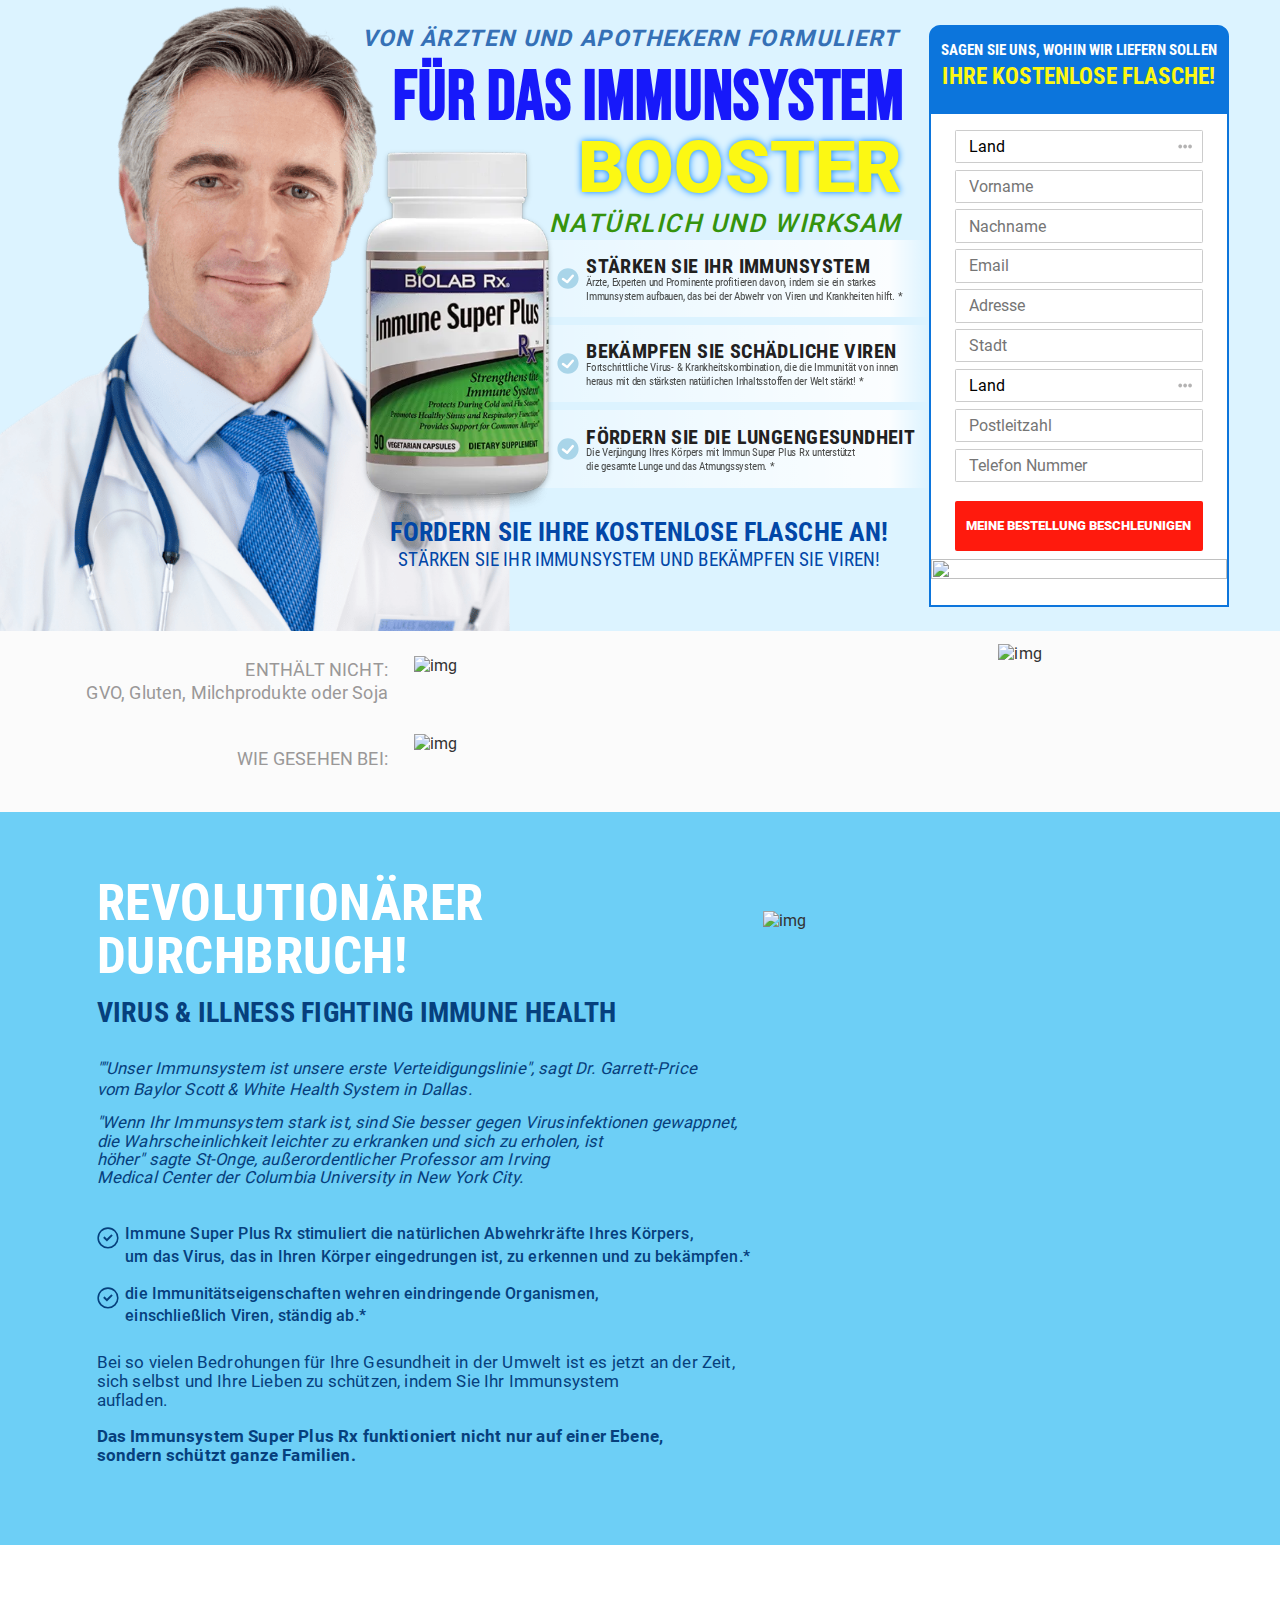
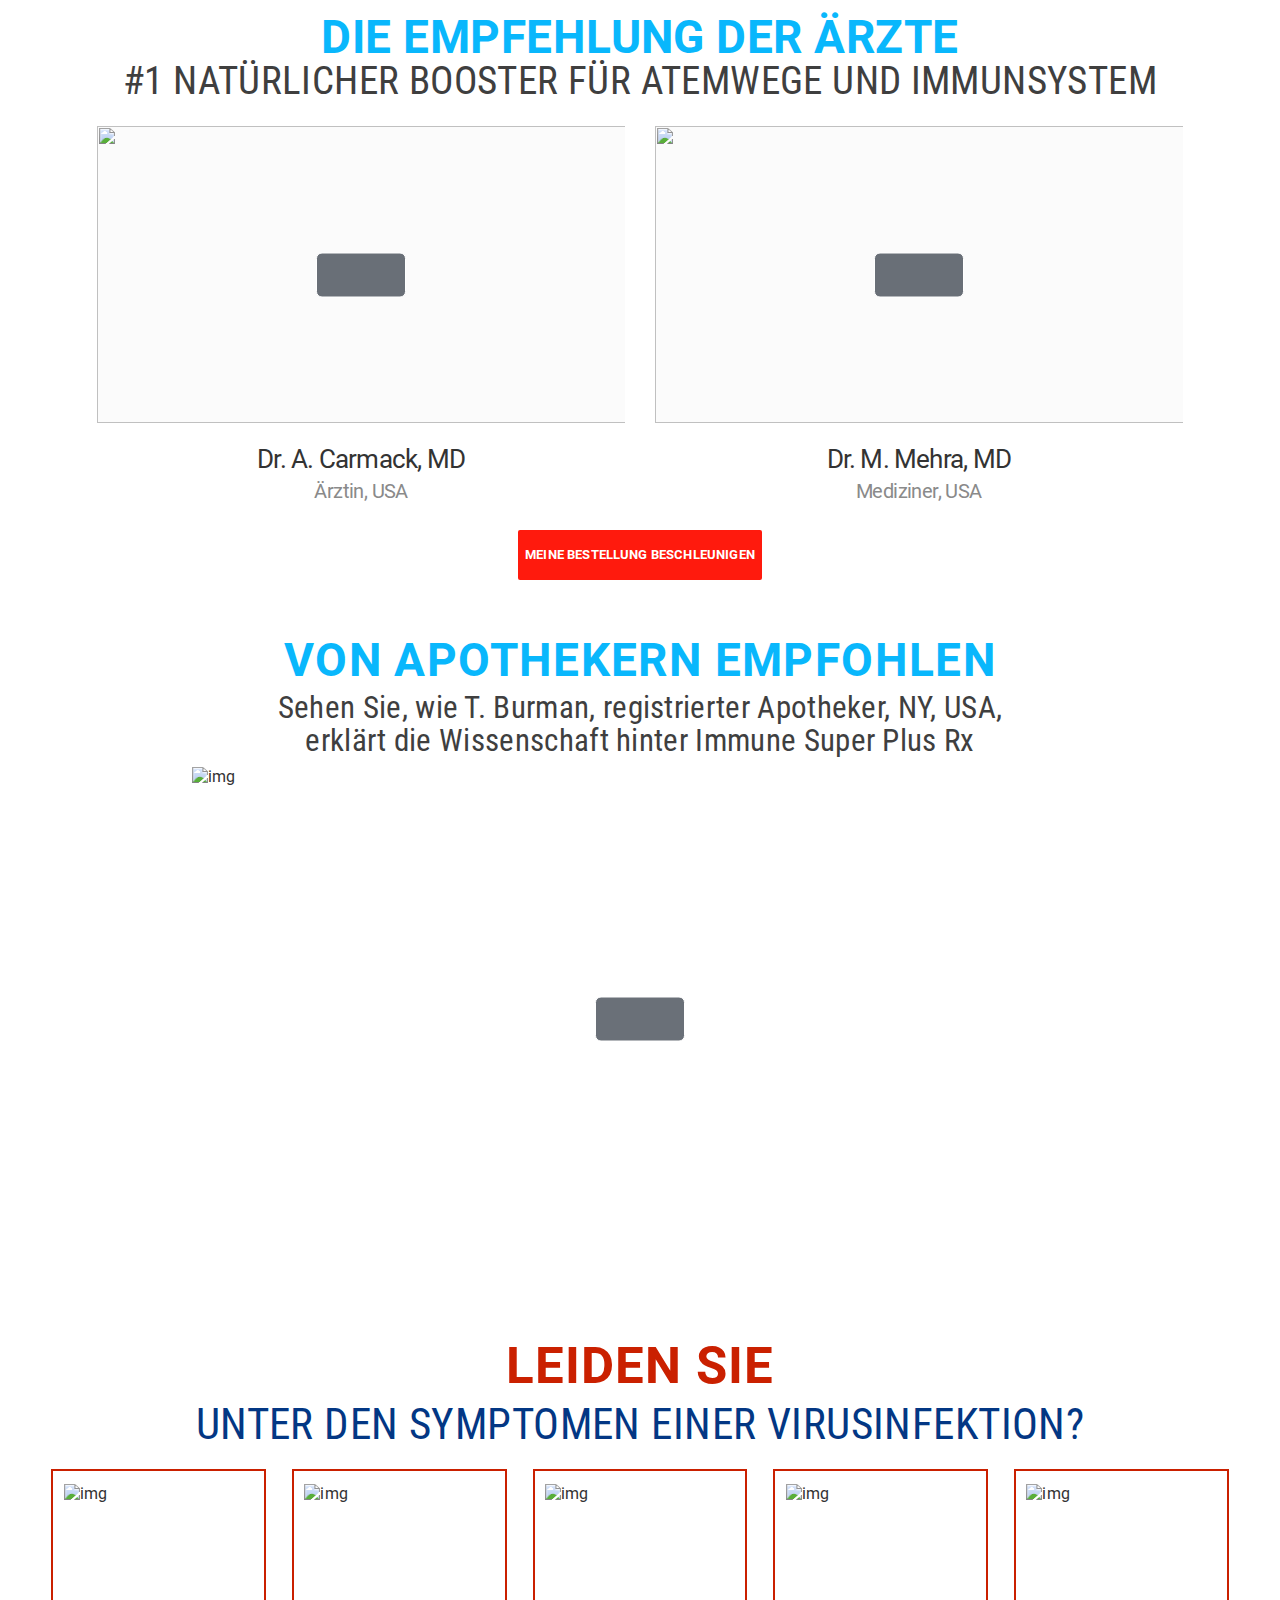
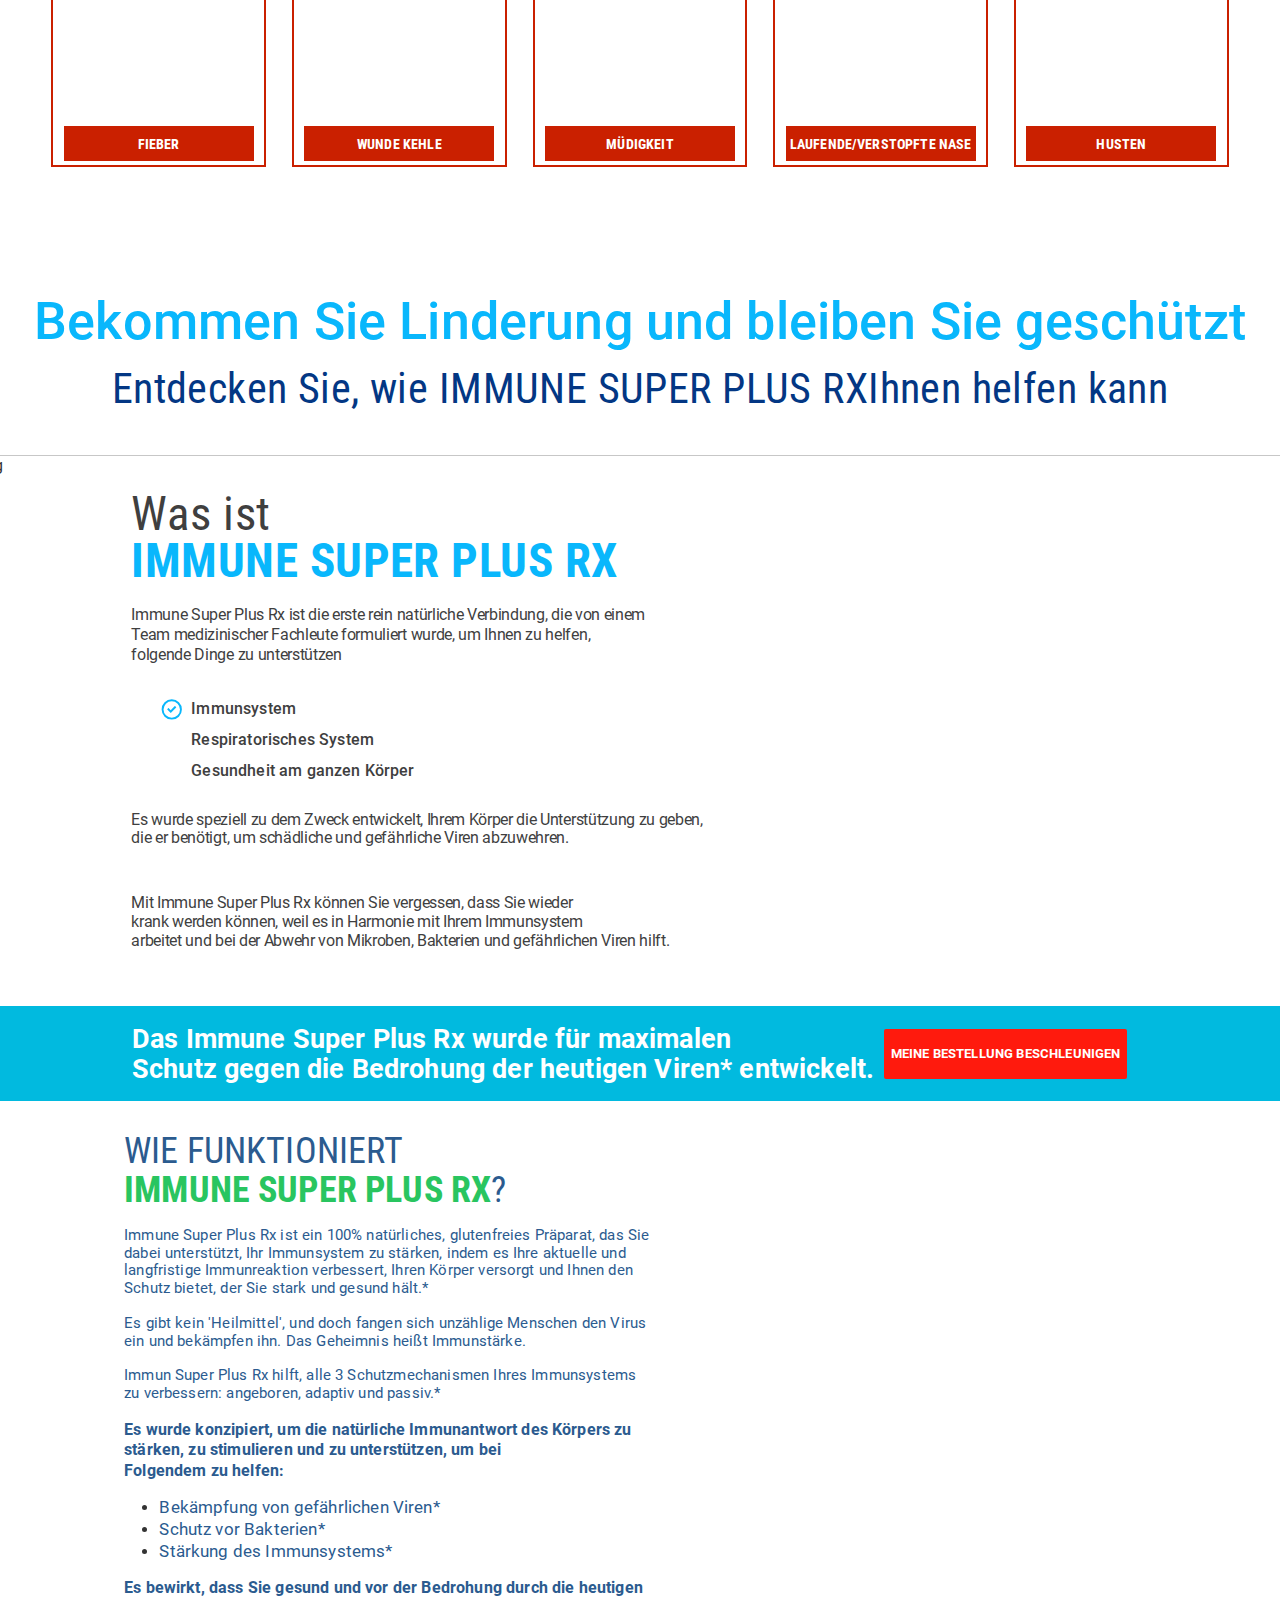
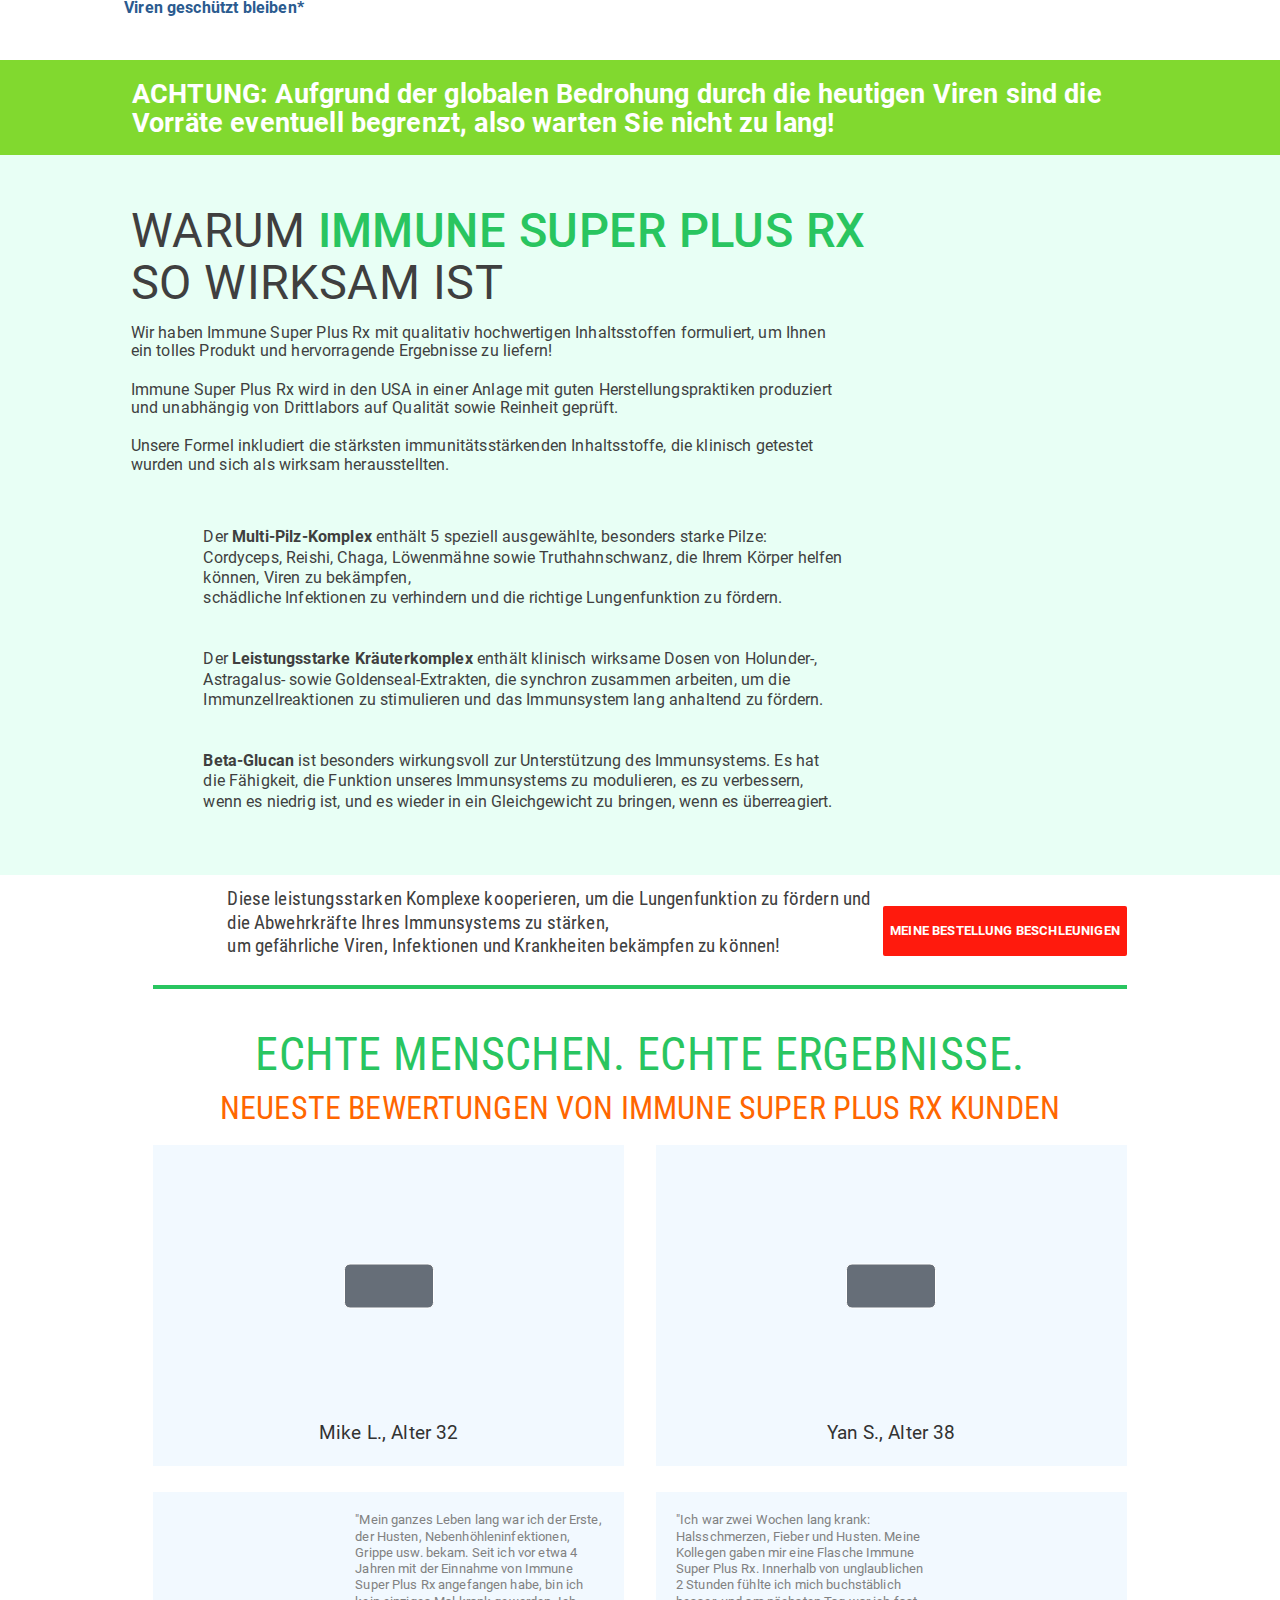
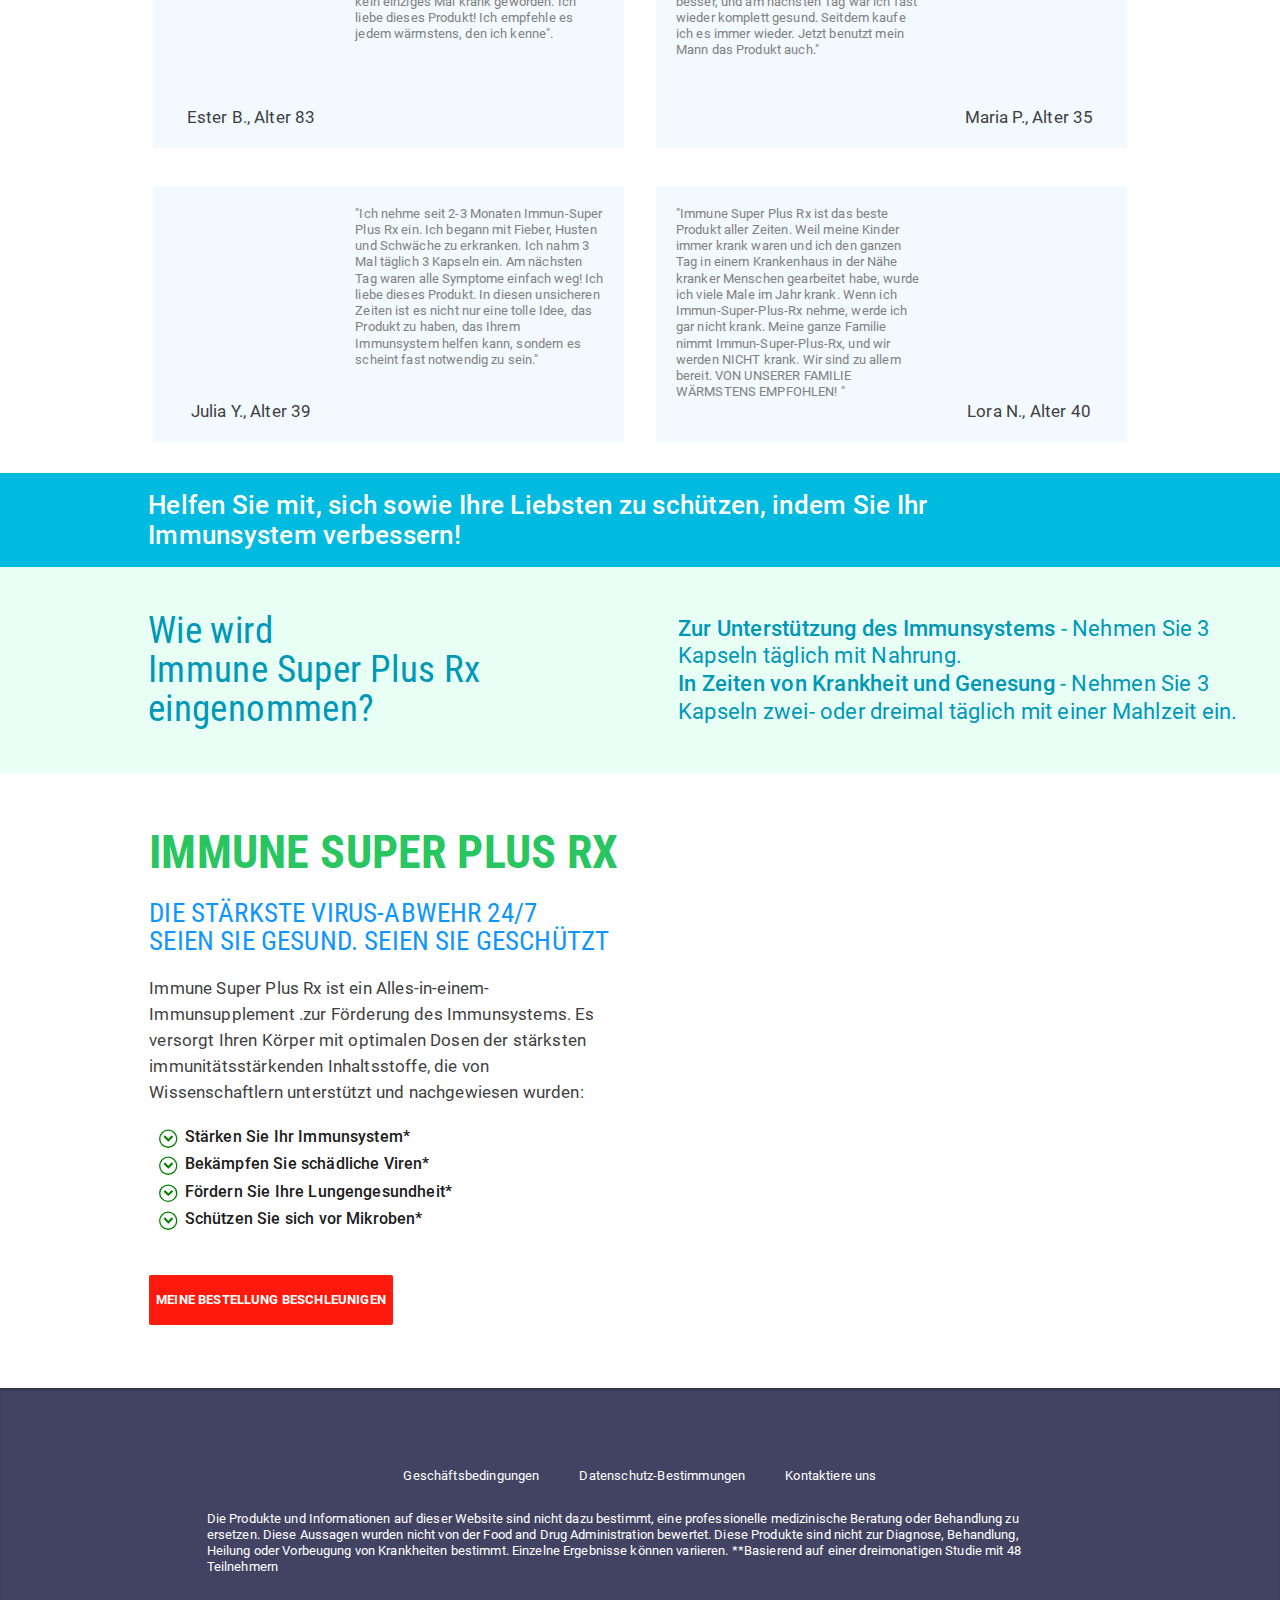
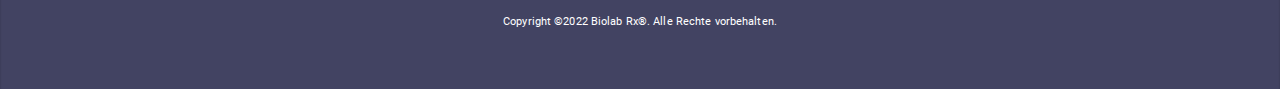
==== commit e9abb3b8: "Add files via upload" ====
--- a/index.html
+++ b/index.html
@@ -3,7 +3,7 @@
 
 <head>
   <meta charset="utf-8">
-  <title>Главная страница</title>
+  <title>Main page</title>
   <meta http-equiv="X-UA-Compatible" content="IE = edge">
   <meta name="viewport" content="width=device-width, initial-scale=1.0">
   <meta name="keywords" content="">
@@ -356,7 +356,7 @@
               <div class="works-content__txt works-content__txt-mb-1">Es wurde speziell zu dem Zweck entwickelt, Ihrem Körper die Unterstützung zu geben,<br> die er benötigt, um
                 schädliche und gefährliche Viren abzuwehren.</div>
               <div class="works-content__txt works-content__txt-mb-0">Mit Immune Super Plus Rx können Sie vergessen, dass Sie wieder <br>krank werden können, weil es in Harmonie
-                mit Ihrem Immunsystem arbeitet und bei der Abwehr von Mikroben, <br>Bakterien und gefährlichen Viren hilft.</div>
+                mit Ihrem Immunsystem <br> arbeitet und bei der Abwehr von Mikroben, Bakterien und gefährlichen Viren hilft.</div>
             </div>
           </div>
         </div>
@@ -996,4 +996,4 @@
   <script src="static/js/script.js"></script>
 </body>
 
-</html>
+</html>--- a/static/css/styles.css
+++ b/static/css/styles.css
@@ -391,6 +391,17 @@
 	src: url(../fonts/RobotoCondensed-Bold.eot);
 	src: url(../fonts/RobotoCondensed-Bold.woff2) format("woff2"),url(../fonts/RobotoCondensed-Bold.woff) format("woff");
 }
+
+@font-face
+{
+	font-display: swap;
+	font-family: "BebasNeue";
+	font-style: "normal";
+	font-weight: 400;
+	src: url(../fonts/BebasNeue-Regular.eot);
+	src: url(../fonts/BebasNeue-Regular.woff2) format("woff2"),url(../fonts/BebasNeue-Regular.woff) format("woff");
+}
+
 *,::after,::before
 {
 	box-sizing: border-box;
@@ -4843,8 +4854,10 @@
 }
 
 .content_de .intro-content__title-1 {
-    font-size: 4vw;
-    margin: 0.5vw 0 0 0;
+	font-size: 5.5vw;
+    margin: 0.5vw 0 -2vw 0;
+    font-family: "BebasNeue";
+    font-weight: 600;
 }
 .content_de .intro-content__suptitle {
     font-size: 1.77917vw;
@@ -5144,7 +5157,9 @@
 		font-size: 16px;
 	}
     .content_de .intro-content__title-1 {
-        font-size: 5.2vw;
+        font-size: 7.2vw;
+		margin: 0.5vw 0 0vw 0;
+		line-height: 90%;
     }
     .content_de .intro-content__suptitle {
         margin-bottom: -0.6vw;
